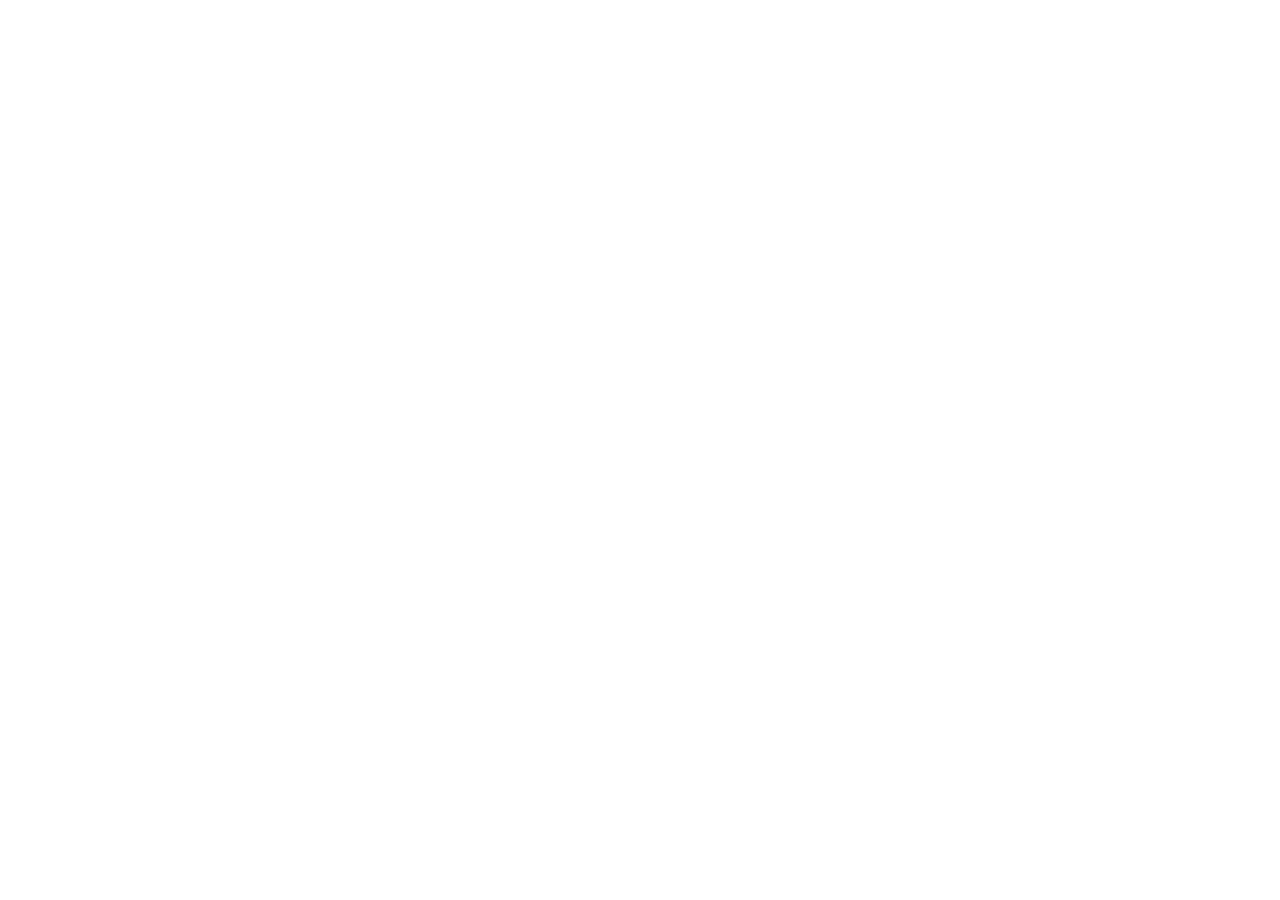
==== index.html @ eb25f710 "Update index.html" ====
﻿<!DOCTYPE html>
<html lang="ko">
<head>
<meta charset="UTF-8">
<meta name="viewport" content="width=device-width, initial-scale=1.0">
<title>?덉떆???먭? 怨꾩궛湲?/title>
<style>
  :root {
    --bg:#ffffff;--bg2:#f7f6f3;--bg3:#f0ede8;
    --text:#1a1a18;--text2:#6b6b68;--text3:#9a9a96;
    --border:rgba(0,0,0,0.1);--border2:rgba(0,0,0,0.18);
    --accent:#1a1a18;--accent-text:#ffffff;
    --info-bg:#e8f0fb;--info-text:#1a4fa0;
    --success-bg:#e8f5ec;--success-text:#1a6e35;
    --radius:10px;--radius-lg:14px;
  }
  @media(prefers-color-scheme:dark){
    :root{
      --bg:#1c1c1a;--bg2:#252523;--bg3:#2e2e2b;
      --text:#f0ede8;--text2:#a0a09c;--text3:#6a6a66;
      --border:rgba(255,255,255,0.1);--border2:rgba(255,255,255,0.18);
      --accent:#f0ede8;--accent-text:#1c1c1a;
      --info-bg:#0f2a50;--info-text:#7aabf0;
      --success-bg:#0a2e18;--success-text:#4acf7a;
    }
  }
  *{box-sizing:border-box;margin:0;padding:0}
  body{font-family:'Apple SD Gothic Neo','Noto Sans KR',-apple-system,BlinkMacSystemFont,sans-serif;background:var(--bg3);color:var(--text);font-size:14px;min-height:100vh}
  .app-header{background:var(--bg);border-bottom:0.5px solid var(--border);padding:16px 24px;display:flex;align-items:center;justify-content:space-between;position:sticky;top:0;z-index:100}
  .app-title{font-size:15px;font-weight:600;letter-spacing:-.02em}
  .app-sub{font-size:12px;color:var(--text2);margin-top:1px}
  .header-btns{display:flex;gap:8px;align-items:center;flex-wrap:wrap;justify-content:flex-end}
  .save-btn,.download-btn{padding:7px 14px;border-radius:8px;font-size:12px;font-weight:500;cursor:pointer;font-family:inherit}
  .save-btn{background:var(--accent);color:var(--accent-text);border:none}
  .download-btn{background:transparent;color:var(--text);border:0.5px solid var(--border2)}
  .save-btn:hover,.download-btn:hover{opacity:.85}
  .container{max-width:1280px;margin:0 auto;padding:20px 16px 60px}
  .tab-bar{display:flex;background:var(--bg);border:0.5px solid var(--border);border-radius:var(--radius-lg);padding:4px;margin-bottom:20px;gap:2px}
  .tab{flex:1;padding:9px 12px;text-align:center;cursor:pointer;font-size:13px;font-weight:500;color:var(--text2);border-radius:8px;transition:all .15s;user-select:none}
  .tab.active{background:var(--accent);color:var(--accent-text)}
  .card{background:var(--bg);border:0.5px solid var(--border);border-radius:var(--radius-lg);padding:18px 20px;margin-bottom:14px}
  .card-header{display:flex;align-items:center;justify-content:space-between;margin-bottom:14px}
  .product-list{display:grid;grid-template-columns:repeat(auto-fill,minmax(260px,1fr));gap:10px;align-items:start}
  .product-list .card{margin-bottom:0}
  .card.editing{grid-column:1 / -1}
  .card.collapsed{padding:12px 14px;cursor:pointer}
  .card.collapsed .card-header{margin-bottom:0}
  .card.collapsed .card-header{align-items:flex-start;gap:10px}
  .product-summary{display:flex;flex-direction:column;gap:4px;min-width:0;flex:1}
  .product-title{font-size:15px;font-weight:600;letter-spacing:-.02em;white-space:nowrap;overflow:hidden;text-overflow:ellipsis}
  .product-meta{font-size:12px;color:var(--text2);white-space:nowrap}
  .product-actions{display:flex;align-items:center;gap:8px;flex-shrink:0}
  .card.collapsed .product-actions{gap:4px}
  .card.collapsed .btn{padding:5px 9px;font-size:12px}
  .product-name-input{font-size:15px;font-weight:600;border:none;outline:none;background:transparent;color:var(--text);width:60%;letter-spacing:-.02em;font-family:inherit}
  .product-name-input::placeholder{color:var(--text3);font-weight:400}
  .slabel{font-size:11px;font-weight:600;color:var(--text3);text-transform:uppercase;letter-spacing:.06em;margin-bottom:8px;margin-top:14px}
  table{width:100%;border-collapse:collapse}
  th{font-size:11px;font-weight:600;color:var(--text3);text-align:left;padding:5px 8px;border-bottom:0.5px solid var(--border);letter-spacing:.03em}
  td{padding:4px 6px;border-bottom:0.5px solid var(--border);vertical-align:middle}
  tr:last-child td{border-bottom:none}
  td input[type="text"],td input[type="number"]{width:100%;background:transparent;border:none;font-size:13px;color:var(--text);outline:none;padding:3px 4px;border-radius:4px;font-family:inherit}
  td input:focus{background:var(--bg2)}
  td input[type="number"]{text-align:right}
  td input[type="checkbox"]{width:15px;height:15px;cursor:pointer;accent-color:var(--accent)}
  .add-row{display:inline-flex;align-items:center;gap:5px;font-size:12px;color:var(--text2);cursor:pointer;padding:6px 4px;border-radius:6px;margin-top:4px}
  .add-row:hover{color:var(--text)}
  .btn{padding:7px 14px;border-radius:8px;font-size:13px;cursor:pointer;border:0.5px solid var(--border2);background:transparent;color:var(--text);font-family:inherit}
  .btn:hover{background:var(--bg2)}
  .btn-primary{background:var(--accent);color:var(--accent-text);border-color:var(--accent)}
  .btn-primary:hover{opacity:.85}
  .btn-danger{color:#c0392b;border-color:rgba(192,57,43,.3);font-size:12px;padding:4px 10px}
  .top-bar{display:flex;justify-content:space-between;align-items:center;margin-bottom:14px}
  .count-badge{font-size:12px;color:var(--text2);background:var(--bg2);border-radius:20px;padding:3px 10px;border:0.5px solid var(--border)}
  .empty{color:var(--text3);font-size:13px;padding:24px;text-align:center}
  .chip{display:inline-flex;align-items:center;padding:6px 14px;border-radius:20px;border:0.5px solid var(--border2);font-size:13px;margin:4px;cursor:pointer;background:transparent;color:var(--text);font-family:inherit;transition:all .12s;user-select:none}
  .chip.selected{background:var(--accent);color:var(--accent-text);border-color:var(--accent)}
  .toast{position:fixed;bottom:30px;left:50%;transform:translateX(-50%);background:var(--accent);color:var(--accent-text);padding:10px 22px;border-radius:20px;font-size:13px;font-weight:500;opacity:0;pointer-events:none;transition:opacity .3s;z-index:999;white-space:nowrap}
  .toast.show{opacity:1}

  /* ?묒? 遺숈뿬?ｊ린 ?뚰듃 */
  .paste-hint{font-size:11px;color:var(--text3);padding:4px 4px 0;display:flex;align-items:center;gap:4px}
  .paste-zone{border:1.5px dashed var(--border);border-radius:var(--radius);padding:10px 12px;margin-top:6px;font-size:12px;color:var(--text3);text-align:center;cursor:pointer;transition:border-color .15s,background .15s}
  .paste-zone:hover,.paste-zone.active{border-color:var(--accent);background:var(--bg2);color:var(--text2)}

  /* 寃곌낵 移대뱶 */
  .rcard{background:var(--bg);border:0.5px solid var(--border);border-radius:var(--radius-lg);margin-bottom:16px;overflow:hidden}
  .result-grid{display:grid;grid-template-columns:1fr;gap:14px;align-items:start}
  .result-grid .rcard{margin-bottom:0}
  .rcard-head{padding:14px 18px 12px;border-bottom:0.5px solid var(--border)}
  .rcard-name{font-size:15px;font-weight:600;letter-spacing:-.02em;margin-bottom:10px}
  .unit-ctrl{display:flex;align-items:center;gap:8px;flex-wrap:wrap}
  .unit-ctrl-label{font-size:12px;color:var(--text2);flex-shrink:0}
  .unit-select{background:var(--bg2);border:0.5px solid var(--border2);border-radius:8px;color:var(--text);font-size:13px;font-family:inherit;padding:6px 10px;cursor:pointer;outline:none;flex-shrink:0;max-width:210px}
  .unit-select:focus{border-color:var(--accent)}
  .unit-input-wrap{display:flex;align-items:center;gap:4px;background:var(--bg2);border:0.5px solid var(--border2);border-radius:8px;padding:4px 10px}
  .unit-input-wrap:focus-within{border-color:var(--accent)}
  .unit-weight-input{width:80px;background:transparent;border:none;font-size:15px;font-weight:600;color:var(--text);font-family:inherit;outline:none;text-align:right;padding:2px 0}
  .unit-weight-unit{font-size:12px;color:var(--text2);flex-shrink:0}
  .ratio-badge{font-size:12px;padding:3px 10px;border-radius:20px;background:var(--info-bg);color:var(--info-text);font-weight:600;flex-shrink:0;min-width:52px;text-align:center}
  .rcard-body{padding:4px 18px 12px}
  .rt{width:100%;border-collapse:collapse;margin-top:8px}
  .rt th{font-size:11px;font-weight:600;color:var(--text3);letter-spacing:.04em;padding:5px 8px 8px;border-bottom:0.5px solid var(--border);text-align:left}
  .rt th.num{text-align:right}
  .rt td{padding:7px 8px;border-bottom:0.5px solid var(--border);font-size:13px;vertical-align:middle}
  .rt tr:last-child td{border-bottom:none}
  .rt td.num{text-align:right}
  .rt td.wt{text-align:right;font-weight:500}
  .rt td.cost{text-align:right;font-weight:600}
  .rt td.cost-na{text-align:right;color:var(--text3)}
  .rt tr.subtotal td{background:var(--bg2);font-weight:600;border-top:0.5px solid var(--border2)}
  .tkind{display:inline-block;font-size:10px;padding:1px 6px;border-radius:5px;margin-left:5px;font-weight:500;vertical-align:middle}
  .k-ing{background:var(--bg2);color:var(--text2)}
  .k-sup{background:var(--success-bg);color:var(--success-text)}
  .k-unit{background:var(--info-bg);color:var(--info-text)}
  .rcard-foot{padding:10px 18px 12px;background:var(--bg2);border-top:0.5px solid var(--border);display:flex;justify-content:flex-end;align-items:center;gap:28px}
  .foot-desc{flex:1;font-size:12px;color:var(--text2)}
  .foot-item{text-align:right}
  .foot-label{font-size:11px;color:var(--text3);margin-bottom:2px}
  .foot-val{font-size:18px;font-weight:700;letter-spacing:-.03em}
  .grand{background:var(--bg);border:1.5px solid var(--border2);border-radius:var(--radius-lg);padding:18px 20px;margin-top:20px}
  .grand-title{font-size:11px;font-weight:600;color:var(--text2);margin-bottom:14px;text-transform:uppercase;letter-spacing:.06em}
  .grand-grid{display:grid;grid-template-columns:1fr 1fr;gap:12px}
  .metric{background:var(--bg2);border-radius:var(--radius);padding:14px 16px;text-align:center}
  .metric-label{font-size:12px;color:var(--text2);margin-bottom:5px}
  .metric-value{font-size:24px;font-weight:600;letter-spacing:-.03em}

  @media(max-width:540px){
    .container{padding:14px 10px 60px}
    .product-list{grid-template-columns:1fr}
    .metric-value{font-size:20px}
    .unit-ctrl{gap:6px}
  }
  @media(min-width:760px){
    .result-grid{grid-template-columns:repeat(2,minmax(0,1fr))}
  }
  @media(min-width:1120px){
    .result-grid{grid-template-columns:repeat(3,minmax(0,1fr))}
    .result-grid .rcard-head{padding:12px 14px 10px}
    .result-grid .rcard-body{padding:4px 12px 10px}
    .result-grid .rcard-foot{padding:10px 14px;gap:12px;flex-wrap:wrap}
    .result-grid .unit-select{max-width:100%;width:100%}
    .result-grid .unit-input-wrap{flex:1;min-width:118px}
    .result-grid .rt td,.result-grid .rt th{padding-left:5px;padding-right:5px}
    .result-grid .foot-desc{flex-basis:100%}
    .result-grid .foot-val{font-size:16px}
  }

  /* 諛쒖＜ / 異쒕젰 ?듯빀 */
  .result-actions{padding:0 18px 10px;display:flex;justify-content:space-between;align-items:center;gap:10px;flex-wrap:wrap}
  .preset-name-input{min-width:220px;flex:1;max-width:360px;background:var(--bg2);border:0.5px solid var(--border2);border-radius:8px;color:var(--text);font-size:13px;font-family:inherit;padding:8px 10px;outline:none}
  .preset-name-input:focus{border-color:var(--accent)}
  .order-layout{display:grid;grid-template-columns:minmax(0,1fr);gap:14px;align-items:start}
  .order-sidebar,.order-main{min-width:0}
  .section-row{display:flex;align-items:center;justify-content:space-between;margin-bottom:12px;gap:10px;flex-wrap:wrap}
  .preset-grid{display:grid;grid-template-columns:1fr;gap:8px;margin-top:8px}
  .preset-card{background:var(--bg2);border:0.5px solid var(--border);border-radius:var(--radius);padding:12px}
  .preset-card-name{font-size:13px;font-weight:600;margin-bottom:6px;display:flex;align-items:center;justify-content:space-between;gap:8px}
  .preset-card-code{display:inline-flex;align-items:center;gap:6px;font-size:12px;font-weight:700}
  .preset-card-meta{font-size:12px;color:var(--text2);line-height:1.7}
  .info-box{background:var(--info-bg);color:var(--info-text);border-radius:var(--radius);padding:10px 14px;font-size:12px;margin-bottom:14px;border:0.5px solid var(--border)}
  .badge{display:inline-block;font-size:11px;padding:2px 8px;border-radius:10px;font-weight:600;background:var(--bg2);color:var(--text2);border:0.5px solid var(--border2)}
  .badge-eggshell{background:#fff3cd;color:#856404;border-color:rgba(133,100,4,.2)}
  .order-product-row{background:var(--bg2);border-radius:var(--radius);padding:12px 14px;margin-bottom:10px;border:0.5px solid var(--border)}
  .order-product-header{display:flex;align-items:center;gap:10px;margin-bottom:10px;flex-wrap:wrap}
  .order-product-name{font-size:14px;font-weight:600}
  .order-table-wrap{overflow-x:auto;background:var(--bg);border:0.5px solid var(--border);border-radius:8px}
  .order-table-wrap table{min-width:560px}
  .order-table-wrap th,.order-table-wrap td{white-space:nowrap}
  .order-cell{display:flex;flex-direction:column;gap:6px;align-items:center}
  .order-cell-grams{font-size:12px;font-weight:600;color:var(--text)}
  .order-cell-sub{font-size:10px;color:var(--text3)}
  .order-cell-input{width:100%;text-align:center;background:var(--bg2);border:0.5px solid var(--border);font-size:12px;font-weight:600;color:var(--text);outline:none;font-family:inherit;padding:4px 6px;border-radius:6px}
  .preview-box{background:white;color:#111;border:1px solid #ccc;border-radius:6px;padding:12px 14px;font-family:'Apple SD Gothic Neo','Noto Sans KR',sans-serif}
  .preview-title{font-size:13px;font-weight:700;margin-bottom:8px;border-bottom:1.5px solid #111;padding-bottom:4px}
  .preview-sub{font-size:10px;color:#555;margin-bottom:10px}
  .pv-table{width:100%;border-collapse:collapse;font-size:10px}
  .pv-table th{background:#f0f0f0;font-weight:700;padding:3px 5px;border:0.5px solid #bbb;text-align:center;font-size:9px;color:#111}
  .pv-table td{padding:3px 5px;border:0.5px solid #bbb;text-align:center;vertical-align:middle}
  .pv-table td.left,.pv-table th.left{text-align:left}
  .pv-table tr:nth-child(even) td{background:#fafafa}
  .preview-section{margin-bottom:16px}
  .print-wrapper{display:none}
  details.order-details{margin-top:12px;color:var(--text2);font-size:12px}
  details.order-details summary{cursor:pointer;color:var(--text);font-weight:600;margin-bottom:10px}
  @media(min-width:1040px){
    .order-layout{grid-template-columns:340px minmax(0,1fr)}
    .order-sidebar{position:sticky;top:84px}
  }
  @media print {
    body{background:white;color:black;font-size:10pt}
    .app-header,.tab-bar,.container{display:none!important}
    .print-wrapper{display:block!important;padding:8mm 10mm}
    .print-section{page-break-after:always}
    .print-section:last-child{page-break-after:avoid}
  }
</style>
</head>
<body>

<header class="app-header">
  <div>
    <div class="app-title">?덉떆???먭? 怨꾩궛湲?/div>
    <div class="app-sub">?곗씠?곕뒗 釉뚮씪?곗????먮룞 ??λ맗?덈떎</div>
  </div>
  <div class="header-btns">
    <button class="download-btn" onclick="downloadData()">燧??ㅼ슫濡쒕뱶</button>
    <button class="save-btn" onclick="saveData()">?뮶 ???/button>
  </div>
</header>

<div class="container">
  <div class="tab-bar" id="tabBar">
    <div class="tab active" data-tab="recipe">?덉떆??/div>
    <div class="tab" data-tab="price">?④?</div>
    <div class="tab" data-tab="result">寃곌낵</div>
    <div class="tab" data-tab="order">諛쒖＜</div>
    <div class="tab" data-tab="preview">異쒕젰</div>
  </div>

  <div id="tab-recipe">
    <div class="top-bar">
      <span class="count-badge">?쒗뭹 <span id="productCount">0</span>媛?/span>
      <button class="btn btn-primary" id="addProductBtn">竊??쒗뭹 異붽?</button>
    </div>
    <div id="productList"></div>
  </div>

  <div id="tab-price" style="display:none">
    <div class="card">
      <div class="slabel" style="margin-top:0">?먮즺 ?④?</div>
      <table>
        <thead><tr><th>?먮즺紐?/th><th style="text-align:right">?⑥쐞 (g)</th><th style="text-align:right">?④? (??</th></tr></thead>
        <tbody id="ingredientPriceTable"></tbody>
      </table>
      <div id="ingredientPriceEmpty" class="empty" style="padding:16px">?덉떆????뿉???먮즺瑜?癒쇱? ?낅젰?댁＜?몄슂.</div>
    </div>
    <div class="card">
      <div class="slabel" style="margin-top:0">?곸뼇???④?</div>
      <table>
        <thead><tr><th>?곸뼇?쒕챸</th><th style="text-align:right">?⑥쐞 (g)</th><th style="text-align:right">?④? (??</th></tr></thead>
        <tbody id="supplementPriceTable"></tbody>
      </table>
      <div id="supplementPriceEmpty" class="empty" style="padding:16px">?덉떆????뿉???곸뼇?쒕? 癒쇱? ?낅젰?댁＜?몄슂.</div>
    </div>
  </div>

    <div id="tab-result" style="display:none">
    <div class="card">
      <div class="slabel" style="margin-top:0">?쒗뭹 ?좏깮 <span style="font-size:11px;color:var(--text3);text-transform:none;font-weight:400;letter-spacing:0">(蹂듭닔 ?좏깮 媛??</span></div>
      <div id="productChips"></div>
    </div>
    <div id="resultArea"></div>
  </div>

  <div id="tab-order" style="display:none">
    <div class="order-layout">
      <div class="card order-sidebar">
        <div class="section-row">
          <div class="slabel" style="margin:0">諛쒖＜ ?꾨━??/div>
          <div style="display:flex;gap:6px;flex-wrap:wrap">
            <button class="btn" onclick="clearAllPresets()">?꾩껜 珥덇린??/button>
            <button class="btn btn-primary" onclick="saveOrderData()">???/button>
          </div>
        </div>
        <div class="info-box">寃곌낵 ??뿉???쒗뭹 以묐웾怨??꾨━?뗫챸??吏?뺥븳 ??<b>諛쒖＜ ?꾨━?????/b>???꾨Ⅴ硫??ш린濡?諛붾줈 ?ㅼ뼱?듬땲??</div>
        <div id="presetGrid" class="preset-grid" style="margin-top:12px"></div>
        <details class="order-details">
          <summary>?곸뼇??移섑솚紐?/ ?꾨━??肄붾뱶</summary>
          <table>
            <thead><tr><th>?먮옒 ?대쫫</th><th>移섑솚紐?/th><th>鍮꾧퀬</th></tr></thead>
            <tbody id="supMapTable"></tbody>
          </table>
          <div style="margin-top:10px" id="productCodeDesc"></div>
        </details>
      </div>

      <div class="card order-main">
        <div class="section-row">
          <div class="slabel" style="margin:0">遺議깊븳 ?곸뼇???낅젰</div>
          <button class="btn btn-primary" onclick="generatePreview()">異쒕젰 誘몃━蹂닿린 ?앹꽦</button>
        </div>
        <div id="orderArea"></div>
      </div>
    </div>
  </div>  <div id="tab-preview" style="display:none">
    <div class="card" style="margin-bottom:14px">
      <div style="display:flex;align-items:center;justify-content:space-between;gap:10px;flex-wrap:wrap">
        <div>
          <div style="font-size:14px;font-weight:600">異쒕젰 誘몃━蹂닿린</div>
          <div style="font-size:12px;color:var(--text2);margin-top:2px">諛쒖＜ ??뿉??誘몃━蹂닿린瑜??앹꽦?????몄뇙?섏꽭??</div>
        </div>
        <button class="btn btn-primary" onclick="window.print()">?몄뇙</button>
      </div>
    </div>
    <div id="previewArea"></div>
  </div>
</div>

<div class="print-wrapper" id="printWrapper"></div>

<div class="toast" id="toast"></div>

<script>
let state = { products: [], prices: {}, selectedProducts: [], resultOptions: {} };
let editingProductId = null;
let orderPresets = {};
let orderData = {};

const SUP_MAP = {
  '硫몄튂媛猷?: '媛',
  '泥?: '泥?,
  '?꾩뿰': '??,
  '援щ━': '援?,
  '留앷컙': '留?,
  '鍮꾪?誘퍬': '鍮껩',
  '鍮꾪?誘퍭': '鍮껪',
  '李⑥쟾?먰뵾': '李?,
  '?뚭툑': '??
};
const EGGSHELL_NAME = '?쒓컖遺?;
const PRODUCT_CODE_PREFIX = { '移섑궓': 'A' };

function uid() { return Math.random().toString(36).slice(2, 9); }
function esc(s) { return String(s).replace(/&/g,'&amp;').replace(/"/g,'&quot;').replace(/</g,'&lt;').replace(/>/g,'&gt;'); }
function priceKey(s) { return String(s || '').trim(); }
function fmt(n) { const v = Math.round(n * 100) / 100; return v % 1 === 0 ? v.toLocaleString() : v.toLocaleString(undefined, {minimumFractionDigits:0, maximumFractionDigits:2}); }
function showToast(msg) { const t = document.getElementById('toast'); t.textContent = msg; t.classList.add('show'); setTimeout(() => t.classList.remove('show'), 2500); }

/* ?? ???遺덈윭?ㅺ린 ?? */
function saveData() { collectAllInputs(); saveRecipeData(); saveOrderData(true); showToast('????꾨즺!'); }
function saveRecipeData() { localStorage.setItem('rcd6', JSON.stringify(state)); }
function downloadData() {
  collectAllInputs();
  localStorage.setItem('rcd6', JSON.stringify(state));
  const today = new Date().toISOString().slice(0, 10);
  const payload = {
    app: 'recipe-cost-calculator',
    exportedAt: new Date().toISOString(),
    products: state.products,
    prices: state.prices,
    selectedProducts: state.selectedProducts,
    resultOptions: state.resultOptions
  };
  const blob = new Blob([JSON.stringify(payload, null, 2)], { type: 'application/json;charset=utf-8' });
  const url = URL.createObjectURL(blob);
  const a = document.createElement('a');
  a.href = url;
  a.download = `recipe-cost-${today}.json`;
  document.body.appendChild(a);
  a.click();
  a.remove();
  URL.revokeObjectURL(url);
  showToast('?ㅼ슫濡쒕뱶 ?꾨즺!');
}
function loadData() {
  try {
    const d = JSON.parse(localStorage.getItem('rcd6') || '{}');
    state.products = d.products || [];
    state.prices = d.prices || {};
    state.selectedProducts = d.selectedProducts || [];
    state.resultOptions = d.resultOptions || {};
  } catch(e) {}
}

/* ?? ?낅젰媛??섏쭛 ?? */
function collectAllInputs() {
  state.products.forEach(p => {
    const el = document.getElementById('pname-' + p.id);
    if (el) p.name = el.value;
    p.ingredients.forEach(r => {
      const nm = document.getElementById('ing-name-' + r.id);
      const wt = document.getElementById('ing-wt-' + r.id);
      const ck = document.getElementById('ing-ck-' + r.id);
      const un = document.getElementById('ing-un-' + r.id);
      const uname = document.getElementById('ing-uname-' + r.id);
      if (nm) r.name = nm.value;
      if (un) r.unit = un.value;
      if (wt) {
        const raw = parseFloat(wt.value) || 0;
        r.weight = (r.unit === 'kg') ? raw * 1000 : raw;
        r.displayWeight = raw;
      }
      if (ck) r.isUnit = ck.checked;
      if (uname) r.unitName = uname.value.trim();
      else if (!r.isUnit) r.unitName = '';
    });
    p.supplements.forEach(r => {
      const nm = document.getElementById('sup-name-' + r.id);
      const alias = document.getElementById('sup-alias-' + r.id);
      const wt = document.getElementById('sup-wt-' + r.id);
      const un = document.getElementById('sup-un-' + r.id);
      if (nm) r.name = nm.value;
      if (alias) r.alias = alias.value.trim();
      if (un) r.unit = un.value;
      if (wt) {
        const raw = parseFloat(wt.value) || 0;
        r.weight = (r.unit === 'kg') ? raw * 1000 : raw;
        r.displayWeight = raw;
      }
    });
  });
  collectPrices();
  collectResultInputs();
}

function getResultOption(pid) {
  if (!state.resultOptions) state.resultOptions = {};
  if (!state.resultOptions[pid]) state.resultOptions[pid] = { unitId: '', weight: '', supplementOnly: false, presetLabel: '' };
  return state.resultOptions[pid];
}

function collectResultInputs() {
  if (!state.resultOptions) state.resultOptions = {};
  state.selectedProducts.forEach(pid => {
    const opt = getResultOption(pid);
    const sel = document.getElementById('usel-' + pid);
    const wt = document.getElementById('uwt-' + pid);
    const supOnly = document.getElementById('suponly-' + pid);
    const presetLabel = document.getElementById('preset-label-' + pid);
    if (sel) opt.unitId = sel.value;
    if (wt) opt.weight = wt.value;
    if (supOnly) opt.supplementOnly = supOnly.checked;
    if (presetLabel) opt.presetLabel = presetLabel.value.trim();
  });
}
function collectPrices() {
  document.querySelectorAll('#ingredientPriceTable tr[data-name], #supplementPriceTable tr[data-name]').forEach(tr => {
    const nm = priceKey(tr.dataset.name);
    if (!nm) return;
    const unitValue = tr.querySelector('.unit-inp')?.value.trim() || '';
    const priceValue = tr.querySelector('.price-inp')?.value.trim() || '';
    const hasPrice = priceValue !== '';
    if (!state.prices[nm]) state.prices[nm] = {};
    state.prices[nm].unit  = parseFloat(unitValue) || (hasPrice ? 1000 : 0);
    state.prices[nm].price = hasPrice ? (parseFloat(priceValue) || 0) : 0;
    state.prices[nm].hasPrice = hasPrice;
  });
}

/* ?? ?묒? 遺숈뿬?ｊ린 ?뚯떛 ??
   ?뺤떇: ?먮즺紐?t臾닿쾶\t?앹궛?⑥쐞 (3而щ읆)
   ?앹궛?⑥쐞 而щ읆: 1, y, o, ?? v, ???깆씠硫?泥댄겕
*/
function parseExcelPaste(text) {
  const rows = text.trim().split(/\r?\n/).map(row => row.split('\t'));
  const result = [];
  rows.forEach(cols => {
    const name    = (cols[0] || '').trim();
    const weight  = parseFloat((cols[1] || '').trim().replace(/,/g, ''));
    const unitRaw = (cols[2] || '').trim().toLowerCase();
    const isUnit  = ['1','y','yes','true','o','??,'v','??,'泥댄겕'].includes(unitRaw);
    if (name && !isNaN(weight) && weight > 0) {
      result.push({ name, weight, isUnit });
    }
  });
  return result;
}

function applyPaste(pid, type, text) {
  const parsed = parseExcelPaste(text);
  if (!parsed.length) { showToast('遺숈뿬?ｌ쓣 ?곗씠???놁쓬. ?뺤떇: ?먮즺紐끸넿臾닿쾶?뱀깮?곕떒??1 ?먮뒗 鍮덉뭏)'); return; }
  collectAllInputs();
  const p = state.products.find(p => p.id === pid);
  if (!p) return;
  const arr = type === 'ing' ? p.ingredients : p.supplements;
  const filtered = arr.filter(r => r.name.trim() || r.weight > 0);
  parsed.forEach(item => {
    filtered.push({ id: uid(), name: item.name, alias: '', weight: item.weight, unit: 'g', isUnit: type === 'ing' ? item.isUnit : false });
  });
  if (type === 'ing') p.ingredients = filtered;
  else p.supplements = filtered;
  renderProducts();
  syncPriceTab();
  showToast(`${parsed.length}媛???遺숈뿬?ｊ린 ?꾨즺`);
}

/* ?? ?덉떆?????? */
function addProduct() {
  collectAllInputs();
  const newP = { id: uid(), name: '', ingredients: [], supplements: [] };
  state.products.push(newP);
  editingProductId = newP.id;
  renderProducts();
  syncPriceTab();
  // ?덈줈 異붽????쒗뭹紐?input???ъ빱??  setTimeout(() => {
    const el = document.getElementById('pname-' + newP.id);
    if (el) el.focus();
  }, 50);
}

function removeProduct(id) {
  collectAllInputs();
  state.products = state.products.filter(p => p.id !== id);
  if (editingProductId === id) editingProductId = null;
  renderProducts();
  syncPriceTab();
}
function editProduct(id) {
  collectAllInputs();
  editingProductId = editingProductId === id ? null : id;
  renderProducts();
}
function addIngredient(pid, type) {
  collectAllInputs();
  const p = state.products.find(p => p.id === pid);
  if (!p) return;
  const newR = { id: uid(), name: '', alias: '', weight: 0, unit: 'g', isUnit: false, unitName: '' };
  (type === 'ing' ? p.ingredients : p.supplements).push(newR);
  renderProducts();
  syncPriceTab();
  setTimeout(() => {
    const el = document.getElementById((type === 'ing' ? 'ing' : 'sup') + '-name-' + newR.id);
    if (el) el.focus();
  }, 50);
}
function removeRow(pid, type, rid) {
  collectAllInputs();
  const p = state.products.find(p => p.id === pid);
  if (!p) return;
  const arr = type === 'ing' ? p.ingredients : p.supplements;
  const idx = arr.findIndex(r => r.id === rid);
  if (idx > -1) arr.splice(idx, 1);
  renderProducts();
  syncPriceTab();
}

function renderProducts() {
  document.getElementById('productCount').textContent = state.products.length;
  const el = document.getElementById('productList');
  if (!state.products.length) {
    el.className = '';
    el.innerHTML = '<div class="empty">?쒗뭹??異붽??댁＜?몄슂.</div>';
    return;
  }
  el.className = 'product-list';
  el.innerHTML = state.products.map(p => {
    const isEditing = editingProductId === p.id;
    const title = p.name.trim() || '?대쫫 ?녿뒗 ?쒗뭹';
    const meta = `원료 ${p.ingredients.length}개 · 영양제 ${p.supplements.length}개`;
    return `
    <div class="card ${isEditing ? 'editing' : 'collapsed'}" data-card="${p.id}">
      <div class="card-header">
        ${isEditing
          ? `<input id="pname-${p.id}" class="product-name-input" value="${esc(p.name)}" placeholder="?쒗뭹紐??낅젰">`
          : `<div class="product-summary"><div class="product-title">${esc(title)}</div><div class="product-meta">${esc(meta)}</div></div>`}
        <div class="product-actions">
          <button class="btn" data-edit="${p.id}">${isEditing ? '?リ린' : '?섏젙'}</button>
          <button class="btn btn-danger" data-remove="${p.id}">??젣</button>
        </div>
      </div>

      ${isEditing ? `
      <div class="slabel" style="margin-top:0">?먮즺</div>
      <table>
        <thead><tr>
          <th>?먮즺紐?/th>
          <th style="width:160px">치환명</th>
          <th style="text-align:right;width:138px">?덉떆??臾닿쾶</th>
          <th style="text-align:center;width:64px">?앹궛?⑥쐞</th>
          <th style="width:100px;font-size:11px;color:var(--text3)">?⑥쐞紐?<span style="font-weight:400">(?앹궛?⑥쐞??</span></th>
          <th style="width:28px"></th>
        </tr></thead>
        <tbody id="ing-tbody-${p.id}">
        ${p.ingredients.map(r => {
          const dispW = r.unit === 'kg' ? (r.weight / 1000) : r.weight;
          return `<tr>
          <td><input type="text" id="ing-name-${r.id}" value="${esc(r.name)}" placeholder="?먮즺紐?></td>
          <td style="display:flex;align-items:center;gap:3px;justify-content:flex-end">
            <input type="number" id="ing-wt-${r.id}" value="${dispW || ''}" placeholder="0" min="0" step="any" style="width:80px;text-align:right">
            <select id="ing-un-${r.id}" class="unit-sel" style="width:48px;font-size:12px;padding:2px 2px;background:var(--bg2);border:0.5px solid var(--border);border-radius:5px;color:var(--text);cursor:pointer">
              <option value="g" ${(!r.unit || r.unit==='g') ? 'selected' : ''}>g</option>
              <option value="kg" ${r.unit==='kg' ? 'selected' : ''}>kg</option>
            </select>
          </td>
          <td style="text-align:center"><input type="checkbox" id="ing-ck-${r.id}" ${r.isUnit ? 'checked' : ''}></td>
          <td style="min-width:70px">
            ${r.isUnit ? `<input type="text" id="ing-uname-${r.id}" value="${esc(r.unitName||'')}" placeholder="?⑥쐞紐?留덈━,媛?.)" style="width:90px;font-size:12px;color:var(--text2);background:var(--bg2);border:0.5px solid var(--border);border-radius:5px;padding:2px 5px">` : ''}
          </td>
          <td><span class="del-row" data-pid="${p.id}" data-type="ing" data-rid="${r.id}" style="cursor:pointer;color:var(--text3);font-size:16px">횞</span></td>
        </tr>`;}).join('')}
        </tbody>
      </table>
      <div style="display:flex;align-items:center;gap:8px;flex-wrap:wrap">
        <span class="add-row" data-addrow="${p.id}" data-rtype="ing">竊??먮즺 異붽?</span>
        <span class="paste-hint">?뱥 ?먮즺 移몄뿉 而ㅼ꽌 ?먭퀬 Ctrl+V ???먮즺紐끸넿臾닿쾶?뱀깮?곕떒??1) ?뺤떇</span>
      </div>

      <div class="slabel">?곸뼇??/div>
      <table>
        <thead><tr>
          <th>?곸뼇?쒕챸</th>
          <th style="width:160px">치환명</th>
          <th style="text-align:right;width:138px">?덉떆??臾닿쾶</th>
          <th style="width:28px"></th>
        </tr></thead>
        <tbody id="sup-tbody-${p.id}">
        ${p.supplements.map(r => {
          const dispW = r.unit === 'kg' ? (r.weight / 1000) : r.weight;
          return `<tr>
          <td><input type="text" id="sup-name-${r.id}" value="${esc(r.name)}" placeholder="?곸뼇?쒕챸"></td>
          <td><input type="text" id="sup-alias-${r.id}" value="${esc(r.alias || '')}" placeholder="출력명"></td>
          <td style="display:flex;align-items:center;gap:3px;justify-content:flex-end">
            <input type="number" id="sup-wt-${r.id}" value="${dispW || ''}" placeholder="0" min="0" step="any" style="width:80px;text-align:right">
            <select id="sup-un-${r.id}" class="unit-sel" style="width:48px;font-size:12px;padding:2px 2px;background:var(--bg2);border:0.5px solid var(--border);border-radius:5px;color:var(--text);cursor:pointer">
              <option value="g" ${(!r.unit || r.unit==='g') ? 'selected' : ''}>g</option>
              <option value="kg" ${r.unit==='kg' ? 'selected' : ''}>kg</option>
            </select>
          </td>
          <td><span class="del-row" data-pid="${p.id}" data-type="sup" data-rid="${r.id}" style="cursor:pointer;color:var(--text3);font-size:16px">횞</span></td>
        </tr>`;}).join('')}
        </tbody>
      </table>
      <div style="display:flex;align-items:center;gap:8px;flex-wrap:wrap">
        <span class="add-row" data-addrow="${p.id}" data-rtype="sup">竊??곸뼇??異붽?</span>
        <span class="paste-hint">?뱥 ?곸뼇??移몄뿉 而ㅼ꽌 ?먭퀬 Ctrl+V ???곸뼇?쒕챸?밸Т寃??뺤떇</span>
      </div>
      ` : ''}
    </div>`;
  }).join('');
}

/* ?? ?대깽???꾩엫 (?덉떆???? ?? */
document.getElementById('addProductBtn').addEventListener('click', addProduct);

document.getElementById('productList').addEventListener('click', e => {
  // ?섏젙/?リ린 踰꾪듉
  const editBtn = e.target.closest('[data-edit]');
  if (editBtn) { editProduct(editBtn.dataset.edit); return; }
  // ??젣 踰꾪듉
  const removeBtn = e.target.closest('[data-remove]');
  if (removeBtn) { removeProduct(removeBtn.dataset.remove); return; }
  // ????젣
  const delRow = e.target.closest('.del-row');
  if (delRow) { removeRow(delRow.dataset.pid, delRow.dataset.type, delRow.dataset.rid); return; }
  // ??異붽?
  const addRow = e.target.closest('[data-addrow]');
  if (addRow) { addIngredient(addRow.dataset.addrow, addRow.dataset.rtype); return; }
  const collapsedCard = e.target.closest('.card.collapsed[data-card]');
  if (collapsedCard) { editProduct(collapsedCard.dataset.card); return; }
});

/* ?? 遺숈뿬?ｊ린 ?대깽????
   ?먮즺/?곸뼇???곸뿭(input, checkbox ?? ?대뵒???ъ빱????Ctrl+V ?섎㈃ 媛먯?
   ?⑥씪 ?됱씠硫??쇰컲 遺숈뿬?ｊ린 ?덉슜, ?ㅼ쨷 ?됱씠硫?媛濡쒖콈???쇨큵 泥섎━
*/
document.addEventListener('paste', e => {
  const focused = document.activeElement;
  if (!focused) return;
  // ?ъ빱?ㅻ맂 ?붿냼媛 ing-tbody ?먮뒗 sup-tbody ?덉뿉 ?덈뒗吏 ?뺤씤
  const tbody = focused.closest('tbody[id]');
  if (!tbody) return;
  const match = tbody.id.match(/^(ing|sup)-tbody-(.+)$/);
  if (!match) return;
  const text = e.clipboardData.getData('text');
  if (!text.includes('\n') && !text.includes('\t')) return; // ?⑥닚 ??移??띿뒪?몃뒗 ?⑥뒪
  e.preventDefault();
  applyPaste(match[2], match[1], text);
});

/* ?? ?④? ???? */
function syncPriceTab() {
  const ing = new Set(), sup = new Set();
  state.products.forEach(p => {
    p.ingredients.forEach(r => { const nm = priceKey(r.name); if (nm) ing.add(nm); });
    p.supplements.forEach(r => { const nm = priceKey(r.name); if (nm) sup.add(nm); });
  });
  const renderRows = (names, tbodyId, emptyId) => {
    const tbody = document.getElementById(tbodyId);
    const empty = document.getElementById(emptyId);
    if (!names.size) { tbody.innerHTML = ''; empty.style.display = 'block'; return; }
    empty.style.display = 'none';
    tbody.innerHTML = Array.from(names).map(nm => {
      const ex = state.prices[nm] || {};
      return `<tr data-name="${esc(nm)}">
        <td style="font-weight:500">${esc(nm)}</td>
        <td><input class="unit-inp" type="number" value="${ex.unit > 0 ? ex.unit : ''}" placeholder="1000" min="0" style="text-align:right"></td>
        <td><input class="price-inp" type="number" value="${ex.hasPrice || ex.price > 0 ? ex.price : ''}" placeholder="0" min="0" style="text-align:right"></td>
      </tr>`;
    }).join('');
  };
  renderRows(ing, 'ingredientPriceTable', 'ingredientPriceEmpty');
  renderRows(sup, 'supplementPriceTable', 'supplementPriceEmpty');
}

/* ?? ???꾪솚 ?? */
function switchTab(tab) {
  collectAllInputs();
  ['recipe', 'price', 'result', 'order', 'preview'].forEach(t => {
    document.getElementById('tab-' + t).style.display = t === tab ? 'block' : 'none';
  });
  document.querySelectorAll('.tab').forEach(el => el.classList.toggle('active', el.dataset.tab === tab));
  if (tab === 'price') syncPriceTab();
  if (tab === 'result') renderResultTab();
  if (tab === 'order') { renderPresetGrid(); renderOrderTab(); renderSupMapTable(); }
}
document.getElementById('tabBar').addEventListener('click', e => {
  const t = e.target.dataset.tab;
  if (t) switchTab(t);
});

/* ?? 寃곌낵 ???? */
function renderResultTab() {
  const named = state.products.filter(p => p.name.trim());
  document.getElementById('productChips').innerHTML = named.length
    ? named.map(p => `<button class="chip ${state.selectedProducts.includes(p.id) ? 'selected' : ''}" data-pid="${p.id}">${esc(p.name)}</button>`).join('')
    : '<span class="empty" style="padding:8px 0;display:block">?깅줉???쒗뭹???놁뒿?덈떎.</span>';
  buildResultCards();
}

// ?대깽???꾩엫?쇰줈 chip ?대┃ 泥섎━
document.addEventListener('click', e => {
  const chip = e.target.closest('#productChips .chip');
  if (chip) { toggleProduct(chip.dataset.pid); }
});

function toggleProduct(pid) {
  collectResultInputs();
  const idx = state.selectedProducts.indexOf(pid);
  if (idx > -1) state.selectedProducts.splice(idx, 1);
  else state.selectedProducts.push(pid);
  renderResultTab();
}

function buildResultCards() {
  const area = document.getElementById('resultArea');
  if (!state.selectedProducts.length) { area.innerHTML = ''; return; }
  const cards = state.selectedProducts.map(pid => {
    const p = state.products.find(x => x.id === pid);
    if (!p) return '';
    const unitIngs = p.ingredients.filter(r => r.isUnit && r.name.trim() && r.weight > 0);
    const hasUnit = unitIngs.length > 0;
    const opt = getResultOption(pid);
    if (hasUnit && !unitIngs.some(r => r.id === opt.unitId)) opt.unitId = unitIngs[0].id;
    const unitOpts = hasUnit
      ? unitIngs.map(r => {
        const dispBase = r.unit === 'kg' ? fmt(r.weight/1000)+(r.unitName||'kg') : fmt(r.weight)+(r.unitName||'g');
        return `<option value="${r.id}" data-base="${r.weight}" data-unitname="${esc(r.unitName||'')}" ${r.id === opt.unitId ? 'selected' : ''}>${esc(r.name)} (湲곗? ${dispBase})</option>`;
      }).join('') : '';
    const selectedUnit = unitIngs.find(r => r.id === opt.unitId) || unitIngs[0];
    const unitCtrl = hasUnit ? `
      <div class="unit-ctrl">
        <span class="unit-ctrl-label">?앹궛 ?⑥쐞 ?먮즺</span>
        <select class="unit-select" id="usel-${pid}" onchange="onUnitChange('${pid}')">${unitOpts}</select>
        <div class="unit-input-wrap">
          <input class="unit-weight-input" type="number" id="uwt-${pid}" value="${esc(opt.weight || '')}" placeholder="0" min="0" step="0.1" oninput="updateCard('${pid}')">
          <span class="unit-weight-unit" id="uwunit-${pid}">${esc(selectedUnit?.unitName || selectedUnit?.unit || "g")}</span>
        </div>
        <span class="ratio-badge" id="uratio-${pid}">횞 ??/span>
      </div>`
      : `<span style="font-size:12px;color:var(--text3)">?앹궛?⑥쐞 ?먮즺 誘몄꽕?????덉떆??1諛곗튂 湲곗?</span>`;
    return `<div class="rcard" id="rcard-${pid}">
      <div class="rcard-head">
        <div class="rcard-name">${esc(p.name)}</div>
        ${unitCtrl}
      </div>
      <div class="result-actions">
        <input class="preset-name-input" type="text" id="preset-label-${pid}" value="${esc(opt.presetLabel || '')}" placeholder="프리셋명 입력">
        <button class="btn btn-primary" onclick="saveResultPreset('${pid}')">발주 프리셋 저장</button>
      </div>
      <div style="padding:6px 18px 0;display:flex;align-items:center;gap:6px">
        <input type="checkbox" id="suponly-${pid}" style="width:14px;height:14px;cursor:pointer;accent-color:var(--accent)" onchange="updateCard('${pid}')" ${opt.supplementOnly ? 'checked' : ''}>
        <label for="suponly-${pid}" style="font-size:12px;color:var(--text2);cursor:pointer;user-select:none">?곸뼇?쒕쭔 蹂닿린</label>
      </div>
      <div class="rcard-body" id="rbody-${pid}"></div>
      <div class="rcard-foot" id="rfoot-${pid}"></div>
    </div>`;
  }).join('');
  area.innerHTML = `<div class="result-grid">${cards}</div><div class="grand" id="grand"></div>`;
  state.selectedProducts.forEach(pid => updateCard(pid));
}

function onUnitChange(pid) {
  const sel = document.getElementById('usel-' + pid);
  const wt  = document.getElementById('uwt-' + pid);
  const ut  = document.getElementById('uwunit-' + pid);
  const opt = getResultOption(pid);
  if (sel && wt) {
    opt.unitId = sel.value;
    const base    = parseFloat(sel.selectedOptions[0]?.dataset.base) || 0;
    // ?좏깮???먮즺??unit 李얘린
    const p = state.products.find(x=>x.id===pid);
    const selIng = p?.ingredients.find(r=>r.id===sel.value);
    const unit = selIng?.unit || 'g';
    const dispBase = unit==='kg' ? fmt(base/1000) : fmt(base);
    wt.placeholder = dispBase || '0';
    // select ?듭뀡 ?띿뒪?몃룄 uname 諛섏쁺 (?대? ?뚮뜑 ??諛섏쁺??
    if (ut) ut.textContent = selIng?.unitName || unit;
  }
  updateCard(pid);
}

function getRatio(pid) {
  const p = state.products.find(x => x.id === pid);
  if (!p) return { ratio:1, baseW:0, inputW:0, unitName:'', hasInput:false, unitDisp:'g', uname:'' };
  const unitIngs = p.ingredients.filter(r => r.isUnit && r.name.trim() && r.weight > 0);
  if (!unitIngs.length) return { ratio:1, baseW:0, inputW:0, unitName:'', hasInput:false, unitDisp:'g', uname:'' };
  const sel   = document.getElementById('usel-' + pid);
  const wtEl  = document.getElementById('uwt-' + pid);
  const selId = sel?.value;
  const inputRaw = parseFloat(wtEl?.value) || 0; // ?붾㈃ ?낅젰媛?(?쒖떆 ?⑥쐞)
  const selIng = p.ingredients.find(r => r.id === selId);
  if (!selIng || selIng.weight <= 0) return { ratio:1, baseW:0, inputW:0, unitName:'', hasInput:false, unitDisp:'g', uname:'' };
  const unit = selIng.unit || 'g';
  const inputWg = unit === 'kg' ? inputRaw * 1000 : inputRaw; // g?쇰줈 蹂?섑빐??ratio 怨꾩궛
  if (inputRaw <= 0) return { ratio:1, baseW:selIng.weight, inputW:0, inputRaw:0, unitName:selIng.name, hasInput:false, unitDisp:unit, uname:selIng.unitName||'' };
  const uname = selIng.unitName || '';
  // ?⑥쐞紐??덉쑝硫? ?낅젰媛?= 紐?留덈━(諛곗튂 ?? ??ratio = inputRaw
  // ?⑥쐞紐??놁쑝硫? ?낅젰媛?= 以묐웾 ??ratio = inputWg / baseWeight
  const ratio = uname ? inputRaw : inputWg / selIng.weight;
  return { ratio, baseW: selIng.weight, inputW: uname ? inputRaw * selIng.weight : inputWg, inputRaw, unitName: selIng.name, hasInput: true, unitDisp: unit, uname };
}

function updateCard(pid) {
  const p = state.products.find(x => x.id === pid);
  if (!p) return;
  const opt = getResultOption(pid);
  const sel = document.getElementById('usel-' + pid);
  const wt = document.getElementById('uwt-' + pid);
  const supOnlyEl = document.getElementById('suponly-' + pid);
  if (sel) opt.unitId = sel.value;
  if (wt) opt.weight = wt.value;
  if (supOnlyEl) opt.supplementOnly = supOnlyEl.checked;
  const { ratio, baseW, inputW, inputRaw, unitName, hasInput, unitDisp, uname } = getRatio(pid);
  const rb = document.getElementById('uratio-' + pid);
  if (rb) rb.textContent = hasInput ? `x ${fmt(ratio)}` : 'x -';

  const supOnly = document.getElementById('suponly-' + pid)?.checked || false;
  const allRows = [
    ...(supOnly ? [] : p.ingredients.map(r => ({...r, kind:'ing'}))),
    ...p.supplements.map(r => ({...r, kind:'sup'}))
  ].filter(r => r.name.trim() && r.weight > 0);

  let totalW = 0, totalC = 0;
  const rows = allRows.map(r => {
    const scaledW = r.weight * ratio;
    const pd = state.prices[priceKey(r.name)] || {};
    const hasPrice = pd.unit > 0 && (pd.hasPrice || pd.price > 0);
    const cost = hasPrice ? (scaledW / pd.unit) * pd.price : 0;
    totalW += scaledW; totalC += cost;
    const kindBadge = r.kind === 'ing'
      ? `<span class="tkind ${r.isUnit ? 'k-unit' : 'k-ing'}">${r.isUnit ? '?앹궛?⑥쐞' : '?먮즺'}</span>`
      : `<span class="tkind k-sup">?곸뼇??/span>`;
    const costCell = hasPrice
      ? `<td class="cost">${Math.round(cost).toLocaleString()}??/td>`
      : `<td class="cost-na">誘몄엯??/td>`;
    // ?쒖떆 ?⑥쐞: ?덉떆???낅젰 ?⑥쐞 洹몃?濡?    const dispW = r.unit === 'kg' ? fmt(scaledW/1000)+'kg' : fmt(scaledW)+'g';
    return `<tr>
      <td>${esc(r.name)}${kindBadge}</td>
      <td class="wt">${dispW}</td>
      ${costCell}
    </tr>`;
  }).join('');

  document.getElementById('rbody-' + pid).innerHTML = `
    <table class="rt">
      <thead><tr><th>?먮즺 / ?곸뼇??/th><th class="num">以묐웾</th><th class="num">?먭?</th></tr></thead>
      <tbody>
        ${rows || '<tr><td colspan="3" style="color:var(--text3);font-size:12px;padding:12px 6px">?낅젰???먮즺媛 ?놁뒿?덈떎.</td></tr>'}
        <tr class="subtotal">
          <td>?⑷퀎</td>
          <td class="num">${fmt(totalW)}g</td>
          <td class="num">${Math.round(totalC).toLocaleString()}??/td>
        </tr>
      </tbody>
    </table>`;

  const dispUnit = uname || (unitDisp==='kg' ? 'kg' : 'g');
  const baseDisp = uname ? fmt(baseW/(unitDisp==='kg'?1000:1))+(unitDisp==='kg'?'kg':'g')+'/'+uname : (unitDisp==='kg' ? fmt(baseW/1000)+'kg' : fmt(baseW)+'g');
  const inDisp   = fmt(inputRaw) + dispUnit;
  const footDesc = hasInput
    ? `${esc(unitName)} ${inDisp} ?낅젰 (湲곗? ${baseDisp} ??횞 ${fmt(ratio)})`
    : unitName ? `${esc(unitName)} 以묐웾 ?낅젰 ?????덉떆??湲곗?` : '?덉떆??1諛곗튂 湲곗?';

  document.getElementById('rfoot-' + pid).innerHTML = `
    <div class="foot-desc">${footDesc}</div>
    <div class="foot-item"><div class="foot-label">珥?以묐웾</div><div class="foot-val">${fmt(totalW)}g</div></div>
    <div class="foot-item"><div class="foot-label">珥??먭?</div><div class="foot-val">${Math.round(totalC).toLocaleString()}??/div></div>`;

  updateGrand();
}

function updateGrand() {
  let gW = 0, gC = 0;
  state.selectedProducts.forEach(pid => {
    const p = state.products.find(x => x.id === pid);
    if (!p) return;
    const { ratio } = getRatio(pid);
    [...p.ingredients, ...p.supplements].forEach(r => {
      if (!r.name.trim() || r.weight <= 0) return;
      const sw = r.weight * ratio; gW += sw;
      const pd = state.prices[priceKey(r.name)] || {};
      if (pd.unit > 0 && (pd.hasPrice || pd.price > 0)) gC += (sw / pd.unit) * pd.price;
    });
  });
  const el = document.getElementById('grand');
  if (!el) return;
  el.innerHTML = `
    <div class="grand-title">?꾩껜 ?⑷퀎 (?좏깮 ?쒗뭹)</div>
    <div class="grand-grid">
      <div class="metric"><div class="metric-label">珥?以묐웾</div><div class="metric-value">${fmt(gW)}g</div></div>
      <div class="metric"><div class="metric-label">珥??먭?</div><div class="metric-value">${Math.round(gC).toLocaleString()}??/div></div>
    </div>`;
}


/* ?? 諛쒖＜ ?듯빀 ?? */
function jsString(s) { return JSON.stringify(String(s || '')).replace(/</g, '\u003c'); }
function orderWeightKey(w) { return String(Math.round((Number(w) || 0) * 100) / 100); }
function fmtPresetWeight(w) {
  const n = Number(w) || 0;
  return n >= 1000 && n % 1000 === 0 ? fmt(n / 1000) + 'kg' : fmt(n) + 'g';
}
function fmtPresetWeightName(w) {
  const n = Number(w) || 0;
  if (n >= 1000 && n % 1000 === 0) return String(Math.round(n / 1000)).padStart(2, '0') + 'KG';
  return String(Math.round(n)).padStart(2, '0') + 'G';
}
function buildPresetDisplayName(productName, weight, label) {
  return `${productName} ${fmtPresetWeightName(weight)}${label ? ' ' + label : ''}`.trim();
}
function getProductPrefix(productName) {
  if (PRODUCT_CODE_PREFIX[productName]) return PRODUCT_CODE_PREFIX[productName];
  const idx = state.products.findIndex(p => p.name.trim() === productName);
  return idx >= 0 && idx < 26 ? String.fromCharCode(65 + idx) : `P${idx + 1}`;
}
function getProductByName(productName) {
  return state.products.find(p => p.name.trim() === productName);
}
function getSupplementAlias(row) {
  return (row?.alias || '').trim() || (SUP_MAP[row?.name] || row?.name || '').trim();
}
function normalizePresetList(productName, list) {
  const prefix = getProductPrefix(productName);
  const normalized = (Array.isArray(list) ? list : []).map((entry, index) => {
    const weight = Number(typeof entry === 'object' ? (entry.weight ?? entry.grams ?? entry.value) : entry);
    if (!weight || weight <= 0) return null;
    return {
      code: typeof entry === 'object' ? String(entry.code || '').trim() : '',
      label: typeof entry === 'object' ? String(entry.label || '').trim() : '',
      unitId: typeof entry === 'object' ? String(entry.unitId || '').trim() : '',
      weight: Number(orderWeightKey(weight)),
      sortIndex: index
    };
  }).filter(Boolean).sort((a, b) => a.weight - b.weight || a.sortIndex - b.sortIndex);
  const seen = new Set();
  return normalized.filter(entry => {
    const key = `${orderWeightKey(entry.weight)}__${entry.label || ''}`;
    if (seen.has(key)) return false;
    seen.add(key);
    return true;
  }).map((entry, index) => ({
    code: entry.code || `${prefix}${index}`,
    label: entry.label || '',
    unitId: entry.unitId || '',
    weight: entry.weight,
    displayName: buildPresetDisplayName(productName, entry.weight, entry.label || '')
  }));
}
function loadOrderData() {
  try {
    const d = JSON.parse(localStorage.getItem('order_data') || '{}');
    orderPresets = d.presets || {};
    orderData = d.orderData || {};
  } catch(e) {
    orderPresets = {};
    orderData = {};
  }
  Object.keys(orderPresets).forEach(productName => {
    orderPresets[productName] = normalizePresetList(productName, orderPresets[productName]);
    const migrated = {};
    Object.entries(orderData[productName] || {}).forEach(([key, value]) => {
      const preset = orderPresets[productName].find(entry => entry.code === key || orderWeightKey(entry.weight) === orderWeightKey(key));
      migrated[preset?.code || key] = value;
    });
    if (Object.keys(migrated).length) orderData[productName] = migrated;
  });
}
function saveOrderData(silent=false) {
  localStorage.setItem('order_data', JSON.stringify({ presets: orderPresets, orderData }));
  if (!silent) showToast('발주 데이터 저장 완료!');
}
function getPresetEntries(productName) {
  orderPresets[productName] = normalizePresetList(productName, orderPresets[productName]);
  return orderPresets[productName];
}
function getPresetStorageKey(preset) {
  return preset?.code || orderWeightKey(preset?.weight);
}
function getPresetRatio(product, preset) {
  if (!product || !preset) return 1;
  const unitIngs = (product.ingredients || []).filter(r => r.isUnit && r.name.trim() && r.weight > 0);
  const selected = unitIngs.find(r => r.id === preset.unitId) || unitIngs[0];
  if (!selected || !selected.weight) return 1;
  return preset.weight / selected.weight;
}
function getPresetSupplementWeight(product, preset, supplementName) {
  if (!product || !preset) return 0;
  const row = (product.supplements || []).find(r => r.name.trim() === supplementName);
  if (!row || !row.weight) return 0;
  return row.weight * getPresetRatio(product, preset);
}
function saveResultPreset(pid) {
  updateCard(pid);
  const p = state.products.find(x => x.id === pid);
  if (!p || !p.name.trim()) { showToast('제품명이 필요합니다.'); return; }
  const ratioInfo = getRatio(pid);
  if (!ratioInfo.hasInput || !ratioInfo.inputW) { showToast('먼저 결과 중량을 입력하세요.'); return; }
  const opt = getResultOption(pid);
  const label = (opt.presetLabel || '').trim();
  const weightKey = orderWeightKey(ratioInfo.inputW);
  const current = getPresetEntries(p.name.trim()).slice();
  current.push({ weight: Number(weightKey), label, unitId: opt.unitId || '' });
  orderPresets[p.name.trim()] = normalizePresetList(p.name.trim(), current);
  const preset = [...orderPresets[p.name.trim()]].reverse().find(entry => orderWeightKey(entry.weight) === weightKey && (entry.label || '') === label) || orderPresets[p.name.trim()][0];
  saveOrderData(true);
  renderPresetGrid();
  renderOrderTab();
  showToast(`${preset.displayName} 저장`);
}
function renderPresetGrid() {
  const grid = document.getElementById('presetGrid');
  if (!grid) return;
  const names = Object.keys(orderPresets).filter(name => getPresetEntries(name).length);
  if (!names.length) {
    grid.innerHTML = '<div class="empty">아직 프리셋이 없습니다. 결과 탭에서 저장하세요.</div>';
    return;
  }
  grid.innerHTML = names.map(name => {
    const entries = getPresetEntries(name);
    return `<div class="preset-card">
      <div class="preset-card-name"><span>${esc(name)}</span><button class="btn btn-danger" onclick="deletePreset(${jsString(name)})">삭제</button></div>
      <div class="preset-card-meta">${entries.map(entry => `<div class="preset-card-code"><span class="badge">${esc(entry.code)}</span><span>${esc(entry.displayName)}</span></div>`).join('')}</div>
    </div>`;
  }).join('');
  renderProductCodeDesc();
}
function renderSupMapTable() {
  const tbody = document.getElementById('supMapTable');
  if (!tbody) return;
  const rows = [];
  state.products.forEach(product => {
    (product.supplements || []).forEach(sup => {
      if (!sup.name || !sup.name.trim()) return;
      rows.push(`<tr><td>${esc(sup.name)}</td><td><span class="badge">${esc(getSupplementAlias(sup))}</span></td><td>${esc(product.name || '')}</td></tr>`);
    });
  });
  tbody.innerHTML = rows.join('') || '<tr><td colspan="3" style="color:var(--text3)">레시피 탭에서 영양제를 입력하면 여기에 표시됩니다.</td></tr>';
  renderProductCodeDesc();
}
function renderProductCodeDesc() {
  const desc = document.getElementById('productCodeDesc');
  if (!desc) return;
  const names = Object.keys(orderPresets).filter(name => getPresetEntries(name).length);
  desc.innerHTML = names.length ? names.map(name => {
    const examples = getPresetEntries(name).slice(0, 4).map(entry => `${entry.code}=${entry.displayName}`).join(', ');
    return `<div style="margin-bottom:4px"><b>${esc(name)}</b> → <span style="color:var(--text3)">${examples}</span></div>`;
  }).join('') : '<span style="color:var(--text3)">프리셋 저장 후 코드가 표시됩니다.</span>';
}
function clearAllPresets() {
  if (!confirm('모든 발주 프리셋을 삭제할까요?')) return;
  orderPresets = {};
  orderData = {};
  saveOrderData(true);
  renderPresetGrid();
  renderOrderTab();
}
function deletePreset(name) {
  delete orderPresets[name];
  delete orderData[name];
  saveOrderData(true);
  renderPresetGrid();
  renderOrderTab();
}
function renderOrderTab() {
  const area = document.getElementById('orderArea');
  if (!area) return;
  const products = Object.keys(orderPresets).filter(name => getPresetEntries(name).length);
  if (!products.length) {
    area.innerHTML = '<div class="empty">프리셋을 먼저 등록하세요. 결과 탭에서 중량 입력 후 저장하면 바로 들어옵니다.</div>';
    return;
  }
  area.innerHTML = products.map(productName => {
    const product = getProductByName(productName);
    const presets = getPresetEntries(productName);
    if (!product || !(product.supplements || []).some(r => r.name && r.name.trim())) {
      return `<div class="order-product-row"><div class="empty">"${esc(productName)}" 제품의 영양제 레시피가 없습니다.</div></div>`;
    }
    const supplementRows = product.supplements.filter(r => r.name && r.name.trim());
    return `<div class="order-product-row">
      <div class="order-product-header">
        <span class="order-product-name">${esc(productName)}</span>
        <span class="badge">${esc(getProductPrefix(productName))}</span>
        <span style="font-size:12px;color:var(--text3)">규격별 배합량(g)과 부족 수량</span>
      </div>
      <div class="order-table-wrap">
        <table>
          <thead><tr><th style="width:160px">영양제</th>${presets.map(entry => `<th style="text-align:center;width:140px">${esc(entry.code)}<br><span style="font-weight:400;font-size:10px">${esc(entry.label || fmtPresetWeight(entry.weight))}</span></th>`).join('')}</tr></thead>
          <tbody>
            ${supplementRows.map(sup => `<tr>
              <td style="font-weight:500">${esc(getSupplementAlias(sup))} <span style="font-size:10px;color:var(--text3)">(${esc(sup.name)})</span></td>
              ${presets.map(entry => {
                const key = getPresetStorageKey(entry);
                const val = orderData[productName]?.[key]?.[sup.name] || '';
                const grams = getPresetSupplementWeight(product, entry, sup.name);
                return `<td><div class="order-cell"><div class="order-cell-grams">${fmt(grams)}g</div><div class="order-cell-sub">부족 수량</div><input class="order-cell-input" type="number" min="0" step="1" placeholder="0" value="${esc(val)}" onchange="setOrderVal(${jsString(productName)},${jsString(key)},${jsString(sup.name)},this.value)"></div></td>`;
              }).join('')}
            </tr>`).join('')}
          </tbody>
        </table>
      </div>
    </div>`;
  }).join('');
}
function setOrderVal(productName, presetCode, supName, val) {
  const key = String(presetCode);
  if (!orderData[productName]) orderData[productName] = {};
  if (!orderData[productName][key]) orderData[productName][key] = {};
  const n = parseInt(val, 10) || 0;
  if (n > 0) orderData[productName][key][supName] = n;
  else delete orderData[productName][key][supName];
  saveOrderData(true);
}
function generatePreview() {
  saveOrderData(true);
  const eggshellRows = [];
  const orderRows = [];
  Object.entries(orderData).forEach(([productName, presetMap]) => {
    const presets = getPresetEntries(productName);
    Object.entries(presetMap).forEach(([presetCode, supMap]) => {
      const preset = presets.find(entry => getPresetStorageKey(entry) === presetCode);
      const weight = Number(preset?.weight || 0);
      const weightCode = preset?.code || `${getProductPrefix(productName)}?`;
      Object.entries(supMap).forEach(([supName, qty]) => {
        if (!qty || qty <= 0) return;
        if (supName === EGGSHELL_NAME) eggshellRows.push({ weight, qty });
        else orderRows.push({ productName, weight, weightCode, supName, supCode: supName, qty });
      });
    });
  });
  if (!eggshellRows.length && !orderRows.length) { showToast('입력된 발주 수량이 없습니다.'); return; }
  const today = new Date().toLocaleDateString('ko-KR');
  let previewHtml = '';
  let printHtml = '';
  if (eggshellRows.length) {
    const eggMap = {};
    eggshellRows.forEach(({ weight, qty }) => { const k = orderWeightKey(weight); eggMap[k] = (eggMap[k] || 0) + Number(qty); });
    const rows = Object.entries(eggMap).sort((a, b) => Number(a[0]) - Number(b[0])).map(([w, q]) => `<tr><td class="left">난각분 ${fmtPresetWeight(w)}</td><td>${q}개</td></tr>`).join('');
    const section = `<div class="preview-section"><div class="preview-title">난각분 발주 목록</div><div class="preview-sub">${today}</div><table class="pv-table"><thead><tr><th class="left" style="width:60%">규격</th><th>수량</th></tr></thead><tbody>${rows}</tbody></table></div>`;
    previewHtml += `<div class="preview-box" style="margin-bottom:16px">${section}</div>`;
    printHtml += `<div class="print-section">${section}</div>`;
  }
  if (orderRows.length) {
    const grouped = {};
    orderRows.forEach(row => { if (!grouped[row.weightCode]) grouped[row.weightCode] = []; grouped[row.weightCode].push(row); });
    const rows = Object.entries(grouped).sort().map(([code, rows]) => {
      const first = rows[0];
      const product = getProductByName(first.productName);
      const items = rows.map(r => {
        const sup = product?.supplements?.find(s => s.name === r.supName);
        return `${esc(getSupplementAlias(sup || { name: r.supName }))} ${r.qty}`;
      }).join(' / ');
      return `<tr><td>${esc(code)}</td><td class="left">${esc(first.productName)} ${fmtPresetWeight(first.weight)}</td><td class="left">${items}</td></tr>`;
    }).join('');
    const section = `<div class="preview-section"><div class="preview-title">영양제 발주 목록</div><div class="preview-sub">${today}</div><table class="pv-table"><thead><tr><th style="width:18%">코드</th><th class="left" style="width:32%">제품/규격</th><th class="left">영양제/수량</th></tr></thead><tbody>${rows}</tbody></table></div>`;
    previewHtml += `<div class="preview-box">${section}</div>`;
    printHtml += `<div class="print-section">${section}</div>`;
  }
  document.getElementById('previewArea').innerHTML = previewHtml;
  document.getElementById('printWrapper').innerHTML = printHtml;
  switchTab('preview');
}/* ?? 珥덇린???? */
loadData();
loadOrderData();
renderProducts();
syncPriceTab();
renderPresetGrid();
renderSupMapTable();
window.addEventListener('beforeunload', () => {
  collectAllInputs();
  saveRecipeData();
  saveOrderData(true);
});
</script>
</body>
</html>
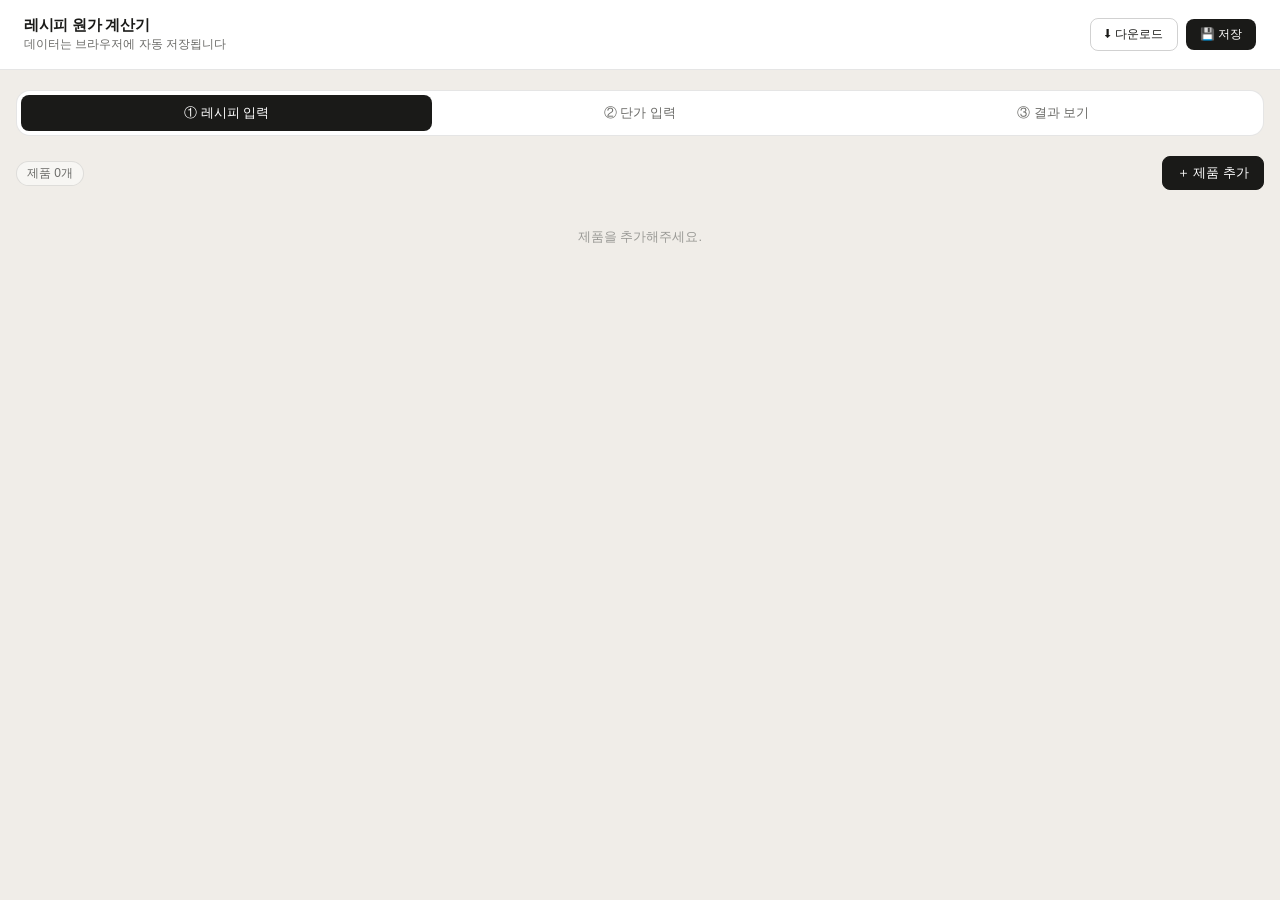
==== commit f7ada5f8: "Update index.html" ====
--- a/index.html
+++ b/index.html
@@ -3,7 +3,7 @@
 <head>
 <meta charset="UTF-8">
 <meta name="viewport" content="width=device-width, initial-scale=1.0">
-<title>?덉떆???먭? 怨꾩궛湲?/title>
+<title>레시피 원가 계산기</title>
 <style>
   :root {
     --bg:#ffffff;--bg2:#f7f6f3;--bg3:#f0ede8;
@@ -78,12 +78,12 @@
   .toast{position:fixed;bottom:30px;left:50%;transform:translateX(-50%);background:var(--accent);color:var(--accent-text);padding:10px 22px;border-radius:20px;font-size:13px;font-weight:500;opacity:0;pointer-events:none;transition:opacity .3s;z-index:999;white-space:nowrap}
   .toast.show{opacity:1}
 
-  /* ?묒? 遺숈뿬?ｊ린 ?뚰듃 */
+  /* 엑셀 붙여넣기 힌트 */
   .paste-hint{font-size:11px;color:var(--text3);padding:4px 4px 0;display:flex;align-items:center;gap:4px}
   .paste-zone{border:1.5px dashed var(--border);border-radius:var(--radius);padding:10px 12px;margin-top:6px;font-size:12px;color:var(--text3);text-align:center;cursor:pointer;transition:border-color .15s,background .15s}
   .paste-zone:hover,.paste-zone.active{border-color:var(--accent);background:var(--bg2);color:var(--text2)}
 
-  /* 寃곌낵 移대뱶 */
+  /* 결과 카드 */
   .rcard{background:var(--bg);border:0.5px solid var(--border);border-radius:var(--radius-lg);margin-bottom:16px;overflow:hidden}
   .result-grid{display:grid;grid-template-columns:1fr;gap:14px;align-items:start}
   .result-grid .rcard{margin-bottom:0}
@@ -145,181 +145,69 @@
     .result-grid .foot-desc{flex-basis:100%}
     .result-grid .foot-val{font-size:16px}
   }
-
-  /* 諛쒖＜ / 異쒕젰 ?듯빀 */
-  .result-actions{padding:0 18px 10px;display:flex;justify-content:space-between;align-items:center;gap:10px;flex-wrap:wrap}
-  .preset-name-input{min-width:220px;flex:1;max-width:360px;background:var(--bg2);border:0.5px solid var(--border2);border-radius:8px;color:var(--text);font-size:13px;font-family:inherit;padding:8px 10px;outline:none}
-  .preset-name-input:focus{border-color:var(--accent)}
-  .order-layout{display:grid;grid-template-columns:minmax(0,1fr);gap:14px;align-items:start}
-  .order-sidebar,.order-main{min-width:0}
-  .section-row{display:flex;align-items:center;justify-content:space-between;margin-bottom:12px;gap:10px;flex-wrap:wrap}
-  .preset-grid{display:grid;grid-template-columns:1fr;gap:8px;margin-top:8px}
-  .preset-card{background:var(--bg2);border:0.5px solid var(--border);border-radius:var(--radius);padding:12px}
-  .preset-card-name{font-size:13px;font-weight:600;margin-bottom:6px;display:flex;align-items:center;justify-content:space-between;gap:8px}
-  .preset-card-code{display:inline-flex;align-items:center;gap:6px;font-size:12px;font-weight:700}
-  .preset-card-meta{font-size:12px;color:var(--text2);line-height:1.7}
-  .info-box{background:var(--info-bg);color:var(--info-text);border-radius:var(--radius);padding:10px 14px;font-size:12px;margin-bottom:14px;border:0.5px solid var(--border)}
-  .badge{display:inline-block;font-size:11px;padding:2px 8px;border-radius:10px;font-weight:600;background:var(--bg2);color:var(--text2);border:0.5px solid var(--border2)}
-  .badge-eggshell{background:#fff3cd;color:#856404;border-color:rgba(133,100,4,.2)}
-  .order-product-row{background:var(--bg2);border-radius:var(--radius);padding:12px 14px;margin-bottom:10px;border:0.5px solid var(--border)}
-  .order-product-header{display:flex;align-items:center;gap:10px;margin-bottom:10px;flex-wrap:wrap}
-  .order-product-name{font-size:14px;font-weight:600}
-  .order-table-wrap{overflow-x:auto;background:var(--bg);border:0.5px solid var(--border);border-radius:8px}
-  .order-table-wrap table{min-width:560px}
-  .order-table-wrap th,.order-table-wrap td{white-space:nowrap}
-  .order-cell{display:flex;flex-direction:column;gap:6px;align-items:center}
-  .order-cell-grams{font-size:12px;font-weight:600;color:var(--text)}
-  .order-cell-sub{font-size:10px;color:var(--text3)}
-  .order-cell-input{width:100%;text-align:center;background:var(--bg2);border:0.5px solid var(--border);font-size:12px;font-weight:600;color:var(--text);outline:none;font-family:inherit;padding:4px 6px;border-radius:6px}
-  .preview-box{background:white;color:#111;border:1px solid #ccc;border-radius:6px;padding:12px 14px;font-family:'Apple SD Gothic Neo','Noto Sans KR',sans-serif}
-  .preview-title{font-size:13px;font-weight:700;margin-bottom:8px;border-bottom:1.5px solid #111;padding-bottom:4px}
-  .preview-sub{font-size:10px;color:#555;margin-bottom:10px}
-  .pv-table{width:100%;border-collapse:collapse;font-size:10px}
-  .pv-table th{background:#f0f0f0;font-weight:700;padding:3px 5px;border:0.5px solid #bbb;text-align:center;font-size:9px;color:#111}
-  .pv-table td{padding:3px 5px;border:0.5px solid #bbb;text-align:center;vertical-align:middle}
-  .pv-table td.left,.pv-table th.left{text-align:left}
-  .pv-table tr:nth-child(even) td{background:#fafafa}
-  .preview-section{margin-bottom:16px}
-  .print-wrapper{display:none}
-  details.order-details{margin-top:12px;color:var(--text2);font-size:12px}
-  details.order-details summary{cursor:pointer;color:var(--text);font-weight:600;margin-bottom:10px}
-  @media(min-width:1040px){
-    .order-layout{grid-template-columns:340px minmax(0,1fr)}
-    .order-sidebar{position:sticky;top:84px}
-  }
-  @media print {
-    body{background:white;color:black;font-size:10pt}
-    .app-header,.tab-bar,.container{display:none!important}
-    .print-wrapper{display:block!important;padding:8mm 10mm}
-    .print-section{page-break-after:always}
-    .print-section:last-child{page-break-after:avoid}
-  }
 </style>
 </head>
 <body>
 
 <header class="app-header">
   <div>
-    <div class="app-title">?덉떆???먭? 怨꾩궛湲?/div>
-    <div class="app-sub">?곗씠?곕뒗 釉뚮씪?곗????먮룞 ??λ맗?덈떎</div>
+    <div class="app-title">레시피 원가 계산기</div>
+    <div class="app-sub">데이터는 브라우저에 자동 저장됩니다</div>
   </div>
   <div class="header-btns">
-    <button class="download-btn" onclick="downloadData()">燧??ㅼ슫濡쒕뱶</button>
-    <button class="save-btn" onclick="saveData()">?뮶 ???/button>
+    <button class="download-btn" onclick="downloadData()">⬇ 다운로드</button>
+    <button class="save-btn" onclick="saveData()">💾 저장</button>
   </div>
 </header>
 
 <div class="container">
   <div class="tab-bar" id="tabBar">
-    <div class="tab active" data-tab="recipe">?덉떆??/div>
-    <div class="tab" data-tab="price">?④?</div>
-    <div class="tab" data-tab="result">寃곌낵</div>
-    <div class="tab" data-tab="order">諛쒖＜</div>
-    <div class="tab" data-tab="preview">異쒕젰</div>
+    <div class="tab active" data-tab="recipe">① 레시피 입력</div>
+    <div class="tab" data-tab="price">② 단가 입력</div>
+    <div class="tab" data-tab="result">③ 결과 보기</div>
   </div>
 
   <div id="tab-recipe">
     <div class="top-bar">
-      <span class="count-badge">?쒗뭹 <span id="productCount">0</span>媛?/span>
-      <button class="btn btn-primary" id="addProductBtn">竊??쒗뭹 異붽?</button>
+      <span class="count-badge">제품 <span id="productCount">0</span>개</span>
+      <button class="btn btn-primary" id="addProductBtn">＋ 제품 추가</button>
     </div>
     <div id="productList"></div>
   </div>
 
   <div id="tab-price" style="display:none">
     <div class="card">
-      <div class="slabel" style="margin-top:0">?먮즺 ?④?</div>
+      <div class="slabel" style="margin-top:0">원료 단가</div>
       <table>
-        <thead><tr><th>?먮즺紐?/th><th style="text-align:right">?⑥쐞 (g)</th><th style="text-align:right">?④? (??</th></tr></thead>
+        <thead><tr><th>원료명</th><th style="text-align:right">단위 (g)</th><th style="text-align:right">단가 (원)</th></tr></thead>
         <tbody id="ingredientPriceTable"></tbody>
       </table>
-      <div id="ingredientPriceEmpty" class="empty" style="padding:16px">?덉떆????뿉???먮즺瑜?癒쇱? ?낅젰?댁＜?몄슂.</div>
+      <div id="ingredientPriceEmpty" class="empty" style="padding:16px">레시피 탭에서 원료를 먼저 입력해주세요.</div>
     </div>
     <div class="card">
-      <div class="slabel" style="margin-top:0">?곸뼇???④?</div>
+      <div class="slabel" style="margin-top:0">영양제 단가</div>
       <table>
-        <thead><tr><th>?곸뼇?쒕챸</th><th style="text-align:right">?⑥쐞 (g)</th><th style="text-align:right">?④? (??</th></tr></thead>
+        <thead><tr><th>영양제명</th><th style="text-align:right">단위 (g)</th><th style="text-align:right">단가 (원)</th></tr></thead>
         <tbody id="supplementPriceTable"></tbody>
       </table>
-      <div id="supplementPriceEmpty" class="empty" style="padding:16px">?덉떆????뿉???곸뼇?쒕? 癒쇱? ?낅젰?댁＜?몄슂.</div>
+      <div id="supplementPriceEmpty" class="empty" style="padding:16px">레시피 탭에서 영양제를 먼저 입력해주세요.</div>
     </div>
   </div>
 
-    <div id="tab-result" style="display:none">
+  <div id="tab-result" style="display:none">
     <div class="card">
-      <div class="slabel" style="margin-top:0">?쒗뭹 ?좏깮 <span style="font-size:11px;color:var(--text3);text-transform:none;font-weight:400;letter-spacing:0">(蹂듭닔 ?좏깮 媛??</span></div>
+      <div class="slabel" style="margin-top:0">제품 선택 <span style="font-size:11px;color:var(--text3);text-transform:none;font-weight:400;letter-spacing:0">(복수 선택 가능)</span></div>
       <div id="productChips"></div>
     </div>
     <div id="resultArea"></div>
   </div>
-
-  <div id="tab-order" style="display:none">
-    <div class="order-layout">
-      <div class="card order-sidebar">
-        <div class="section-row">
-          <div class="slabel" style="margin:0">諛쒖＜ ?꾨━??/div>
-          <div style="display:flex;gap:6px;flex-wrap:wrap">
-            <button class="btn" onclick="clearAllPresets()">?꾩껜 珥덇린??/button>
-            <button class="btn btn-primary" onclick="saveOrderData()">???/button>
-          </div>
-        </div>
-        <div class="info-box">寃곌낵 ??뿉???쒗뭹 以묐웾怨??꾨━?뗫챸??吏?뺥븳 ??<b>諛쒖＜ ?꾨━?????/b>???꾨Ⅴ硫??ш린濡?諛붾줈 ?ㅼ뼱?듬땲??</div>
-        <div id="presetGrid" class="preset-grid" style="margin-top:12px"></div>
-        <details class="order-details">
-          <summary>?곸뼇??移섑솚紐?/ ?꾨━??肄붾뱶</summary>
-          <table>
-            <thead><tr><th>?먮옒 ?대쫫</th><th>移섑솚紐?/th><th>鍮꾧퀬</th></tr></thead>
-            <tbody id="supMapTable"></tbody>
-          </table>
-          <div style="margin-top:10px" id="productCodeDesc"></div>
-        </details>
-      </div>
-
-      <div class="card order-main">
-        <div class="section-row">
-          <div class="slabel" style="margin:0">遺議깊븳 ?곸뼇???낅젰</div>
-          <button class="btn btn-primary" onclick="generatePreview()">異쒕젰 誘몃━蹂닿린 ?앹꽦</button>
-        </div>
-        <div id="orderArea"></div>
-      </div>
-    </div>
-  </div>  <div id="tab-preview" style="display:none">
-    <div class="card" style="margin-bottom:14px">
-      <div style="display:flex;align-items:center;justify-content:space-between;gap:10px;flex-wrap:wrap">
-        <div>
-          <div style="font-size:14px;font-weight:600">異쒕젰 誘몃━蹂닿린</div>
-          <div style="font-size:12px;color:var(--text2);margin-top:2px">諛쒖＜ ??뿉??誘몃━蹂닿린瑜??앹꽦?????몄뇙?섏꽭??</div>
-        </div>
-        <button class="btn btn-primary" onclick="window.print()">?몄뇙</button>
-      </div>
-    </div>
-    <div id="previewArea"></div>
-  </div>
 </div>
-
-<div class="print-wrapper" id="printWrapper"></div>
 
 <div class="toast" id="toast"></div>
 
 <script>
 let state = { products: [], prices: {}, selectedProducts: [], resultOptions: {} };
 let editingProductId = null;
-let orderPresets = {};
-let orderData = {};
-
-const SUP_MAP = {
-  '硫몄튂媛猷?: '媛',
-  '泥?: '泥?,
-  '?꾩뿰': '??,
-  '援щ━': '援?,
-  '留앷컙': '留?,
-  '鍮꾪?誘퍬': '鍮껩',
-  '鍮꾪?誘퍭': '鍮껪',
-  '李⑥쟾?먰뵾': '李?,
-  '?뚭툑': '??
-};
-const EGGSHELL_NAME = '?쒓컖遺?;
-const PRODUCT_CODE_PREFIX = { '移섑궓': 'A' };
 
 function uid() { return Math.random().toString(36).slice(2, 9); }
 function esc(s) { return String(s).replace(/&/g,'&amp;').replace(/"/g,'&quot;').replace(/</g,'&lt;').replace(/>/g,'&gt;'); }
@@ -327,9 +215,8 @@
 function fmt(n) { const v = Math.round(n * 100) / 100; return v % 1 === 0 ? v.toLocaleString() : v.toLocaleString(undefined, {minimumFractionDigits:0, maximumFractionDigits:2}); }
 function showToast(msg) { const t = document.getElementById('toast'); t.textContent = msg; t.classList.add('show'); setTimeout(() => t.classList.remove('show'), 2500); }
 
-/* ?? ???遺덈윭?ㅺ린 ?? */
-function saveData() { collectAllInputs(); saveRecipeData(); saveOrderData(true); showToast('????꾨즺!'); }
-function saveRecipeData() { localStorage.setItem('rcd6', JSON.stringify(state)); }
+/* ── 저장/불러오기 ── */
+function saveData() { collectAllInputs(); localStorage.setItem('rcd6', JSON.stringify(state)); showToast('저장 완료!'); }
 function downloadData() {
   collectAllInputs();
   localStorage.setItem('rcd6', JSON.stringify(state));
@@ -351,7 +238,7 @@
   a.click();
   a.remove();
   URL.revokeObjectURL(url);
-  showToast('?ㅼ슫濡쒕뱶 ?꾨즺!');
+  showToast('다운로드 완료!');
 }
 function loadData() {
   try {
@@ -363,7 +250,7 @@
   } catch(e) {}
 }
 
-/* ?? ?낅젰媛??섏쭛 ?? */
+/* ── 입력값 수집 ── */
 function collectAllInputs() {
   state.products.forEach(p => {
     const el = document.getElementById('pname-' + p.id);
@@ -387,11 +274,9 @@
     });
     p.supplements.forEach(r => {
       const nm = document.getElementById('sup-name-' + r.id);
-      const alias = document.getElementById('sup-alias-' + r.id);
       const wt = document.getElementById('sup-wt-' + r.id);
       const un = document.getElementById('sup-un-' + r.id);
       if (nm) r.name = nm.value;
-      if (alias) r.alias = alias.value.trim();
       if (un) r.unit = un.value;
       if (wt) {
         const raw = parseFloat(wt.value) || 0;
@@ -406,7 +291,7 @@
 
 function getResultOption(pid) {
   if (!state.resultOptions) state.resultOptions = {};
-  if (!state.resultOptions[pid]) state.resultOptions[pid] = { unitId: '', weight: '', supplementOnly: false, presetLabel: '' };
+  if (!state.resultOptions[pid]) state.resultOptions[pid] = { unitId: '', weight: '', supplementOnly: false };
   return state.resultOptions[pid];
 }
 
@@ -417,11 +302,9 @@
     const sel = document.getElementById('usel-' + pid);
     const wt = document.getElementById('uwt-' + pid);
     const supOnly = document.getElementById('suponly-' + pid);
-    const presetLabel = document.getElementById('preset-label-' + pid);
     if (sel) opt.unitId = sel.value;
     if (wt) opt.weight = wt.value;
     if (supOnly) opt.supplementOnly = supOnly.checked;
-    if (presetLabel) opt.presetLabel = presetLabel.value.trim();
   });
 }
 function collectPrices() {
@@ -438,9 +321,9 @@
   });
 }
 
-/* ?? ?묒? 遺숈뿬?ｊ린 ?뚯떛 ??
-   ?뺤떇: ?먮즺紐?t臾닿쾶\t?앹궛?⑥쐞 (3而щ읆)
-   ?앹궛?⑥쐞 而щ읆: 1, y, o, ?? v, ???깆씠硫?泥댄겕
+/* ── 엑셀 붙여넣기 파싱 ──
+   형식: 원료명\t무게\t생산단위 (3컬럼)
+   생산단위 컬럼: 1, y, o, ★, v, ✓ 등이면 체크
 */
 function parseExcelPaste(text) {
   const rows = text.trim().split(/\r?\n/).map(row => row.split('\t'));
@@ -449,7 +332,7 @@
     const name    = (cols[0] || '').trim();
     const weight  = parseFloat((cols[1] || '').trim().replace(/,/g, ''));
     const unitRaw = (cols[2] || '').trim().toLowerCase();
-    const isUnit  = ['1','y','yes','true','o','??,'v','??,'泥댄겕'].includes(unitRaw);
+    const isUnit  = ['1','y','yes','true','o','★','v','✓','체크'].includes(unitRaw);
     if (name && !isNaN(weight) && weight > 0) {
       result.push({ name, weight, isUnit });
     }
@@ -459,23 +342,23 @@
 
 function applyPaste(pid, type, text) {
   const parsed = parseExcelPaste(text);
-  if (!parsed.length) { showToast('遺숈뿬?ｌ쓣 ?곗씠???놁쓬. ?뺤떇: ?먮즺紐끸넿臾닿쾶?뱀깮?곕떒??1 ?먮뒗 鍮덉뭏)'); return; }
+  if (!parsed.length) { showToast('붙여넣을 데이터 없음. 형식: 원료명↹무게↹생산단위(1 또는 빈칸)'); return; }
   collectAllInputs();
   const p = state.products.find(p => p.id === pid);
   if (!p) return;
   const arr = type === 'ing' ? p.ingredients : p.supplements;
   const filtered = arr.filter(r => r.name.trim() || r.weight > 0);
   parsed.forEach(item => {
-    filtered.push({ id: uid(), name: item.name, alias: '', weight: item.weight, unit: 'g', isUnit: type === 'ing' ? item.isUnit : false });
+    filtered.push({ id: uid(), name: item.name, weight: item.weight, unit: 'g', isUnit: type === 'ing' ? item.isUnit : false });
   });
   if (type === 'ing') p.ingredients = filtered;
   else p.supplements = filtered;
   renderProducts();
   syncPriceTab();
-  showToast(`${parsed.length}媛???遺숈뿬?ｊ린 ?꾨즺`);
-}
-
-/* ?? ?덉떆?????? */
+  showToast(`${parsed.length}개 행 붙여넣기 완료`);
+}
+
+/* ── 레시피 탭 ── */
 function addProduct() {
   collectAllInputs();
   const newP = { id: uid(), name: '', ingredients: [], supplements: [] };
@@ -483,7 +366,8 @@
   editingProductId = newP.id;
   renderProducts();
   syncPriceTab();
-  // ?덈줈 異붽????쒗뭹紐?input???ъ빱??  setTimeout(() => {
+  // 새로 추가된 제품명 input에 포커스
+  setTimeout(() => {
     const el = document.getElementById('pname-' + newP.id);
     if (el) el.focus();
   }, 50);
@@ -505,7 +389,7 @@
   collectAllInputs();
   const p = state.products.find(p => p.id === pid);
   if (!p) return;
-  const newR = { id: uid(), name: '', alias: '', weight: 0, unit: 'g', isUnit: false, unitName: '' };
+  const newR = { id: uid(), name: '', weight: 0, unit: 'g', isUnit: false, unitName: '' };
   (type === 'ing' ? p.ingredients : p.supplements).push(newR);
   renderProducts();
   syncPriceTab();
@@ -530,42 +414,41 @@
   const el = document.getElementById('productList');
   if (!state.products.length) {
     el.className = '';
-    el.innerHTML = '<div class="empty">?쒗뭹??異붽??댁＜?몄슂.</div>';
+    el.innerHTML = '<div class="empty">제품을 추가해주세요.</div>';
     return;
   }
   el.className = 'product-list';
   el.innerHTML = state.products.map(p => {
     const isEditing = editingProductId === p.id;
-    const title = p.name.trim() || '?대쫫 ?녿뒗 ?쒗뭹';
+    const title = p.name.trim() || '이름 없는 제품';
     const meta = `원료 ${p.ingredients.length}개 · 영양제 ${p.supplements.length}개`;
     return `
     <div class="card ${isEditing ? 'editing' : 'collapsed'}" data-card="${p.id}">
       <div class="card-header">
         ${isEditing
-          ? `<input id="pname-${p.id}" class="product-name-input" value="${esc(p.name)}" placeholder="?쒗뭹紐??낅젰">`
+          ? `<input id="pname-${p.id}" class="product-name-input" value="${esc(p.name)}" placeholder="제품명 입력">`
           : `<div class="product-summary"><div class="product-title">${esc(title)}</div><div class="product-meta">${esc(meta)}</div></div>`}
         <div class="product-actions">
-          <button class="btn" data-edit="${p.id}">${isEditing ? '?リ린' : '?섏젙'}</button>
-          <button class="btn btn-danger" data-remove="${p.id}">??젣</button>
+          <button class="btn" data-edit="${p.id}">${isEditing ? '닫기' : '수정'}</button>
+          <button class="btn btn-danger" data-remove="${p.id}">삭제</button>
         </div>
       </div>
 
       ${isEditing ? `
-      <div class="slabel" style="margin-top:0">?먮즺</div>
+      <div class="slabel" style="margin-top:0">원료</div>
       <table>
         <thead><tr>
-          <th>?먮즺紐?/th>
-          <th style="width:160px">치환명</th>
-          <th style="text-align:right;width:138px">?덉떆??臾닿쾶</th>
-          <th style="text-align:center;width:64px">?앹궛?⑥쐞</th>
-          <th style="width:100px;font-size:11px;color:var(--text3)">?⑥쐞紐?<span style="font-weight:400">(?앹궛?⑥쐞??</span></th>
+          <th>원료명</th>
+          <th style="text-align:right;width:138px">레시피 무게</th>
+          <th style="text-align:center;width:64px">생산단위</th>
+          <th style="width:100px;font-size:11px;color:var(--text3)">단위명 <span style="font-weight:400">(생산단위용)</span></th>
           <th style="width:28px"></th>
         </tr></thead>
         <tbody id="ing-tbody-${p.id}">
         ${p.ingredients.map(r => {
           const dispW = r.unit === 'kg' ? (r.weight / 1000) : r.weight;
           return `<tr>
-          <td><input type="text" id="ing-name-${r.id}" value="${esc(r.name)}" placeholder="?먮즺紐?></td>
+          <td><input type="text" id="ing-name-${r.id}" value="${esc(r.name)}" placeholder="원료명"></td>
           <td style="display:flex;align-items:center;gap:3px;justify-content:flex-end">
             <input type="number" id="ing-wt-${r.id}" value="${dispW || ''}" placeholder="0" min="0" step="any" style="width:80px;text-align:right">
             <select id="ing-un-${r.id}" class="unit-sel" style="width:48px;font-size:12px;padding:2px 2px;background:var(--bg2);border:0.5px solid var(--border);border-radius:5px;color:var(--text);cursor:pointer">
@@ -575,31 +458,29 @@
           </td>
           <td style="text-align:center"><input type="checkbox" id="ing-ck-${r.id}" ${r.isUnit ? 'checked' : ''}></td>
           <td style="min-width:70px">
-            ${r.isUnit ? `<input type="text" id="ing-uname-${r.id}" value="${esc(r.unitName||'')}" placeholder="?⑥쐞紐?留덈━,媛?.)" style="width:90px;font-size:12px;color:var(--text2);background:var(--bg2);border:0.5px solid var(--border);border-radius:5px;padding:2px 5px">` : ''}
+            ${r.isUnit ? `<input type="text" id="ing-uname-${r.id}" value="${esc(r.unitName||'')}" placeholder="단위명(마리,개..)" style="width:90px;font-size:12px;color:var(--text2);background:var(--bg2);border:0.5px solid var(--border);border-radius:5px;padding:2px 5px">` : ''}
           </td>
-          <td><span class="del-row" data-pid="${p.id}" data-type="ing" data-rid="${r.id}" style="cursor:pointer;color:var(--text3);font-size:16px">횞</span></td>
+          <td><span class="del-row" data-pid="${p.id}" data-type="ing" data-rid="${r.id}" style="cursor:pointer;color:var(--text3);font-size:16px">×</span></td>
         </tr>`;}).join('')}
         </tbody>
       </table>
       <div style="display:flex;align-items:center;gap:8px;flex-wrap:wrap">
-        <span class="add-row" data-addrow="${p.id}" data-rtype="ing">竊??먮즺 異붽?</span>
-        <span class="paste-hint">?뱥 ?먮즺 移몄뿉 而ㅼ꽌 ?먭퀬 Ctrl+V ???먮즺紐끸넿臾닿쾶?뱀깮?곕떒??1) ?뺤떇</span>
+        <span class="add-row" data-addrow="${p.id}" data-rtype="ing">＋ 원료 추가</span>
+        <span class="paste-hint">📋 원료 칸에 커서 두고 Ctrl+V — 원료명↹무게↹생산단위(1) 형식</span>
       </div>
 
-      <div class="slabel">?곸뼇??/div>
+      <div class="slabel">영양제</div>
       <table>
         <thead><tr>
-          <th>?곸뼇?쒕챸</th>
-          <th style="width:160px">치환명</th>
-          <th style="text-align:right;width:138px">?덉떆??臾닿쾶</th>
+          <th>영양제명</th>
+          <th style="text-align:right;width:138px">레시피 무게</th>
           <th style="width:28px"></th>
         </tr></thead>
         <tbody id="sup-tbody-${p.id}">
         ${p.supplements.map(r => {
           const dispW = r.unit === 'kg' ? (r.weight / 1000) : r.weight;
           return `<tr>
-          <td><input type="text" id="sup-name-${r.id}" value="${esc(r.name)}" placeholder="?곸뼇?쒕챸"></td>
-          <td><input type="text" id="sup-alias-${r.id}" value="${esc(r.alias || '')}" placeholder="출력명"></td>
+          <td><input type="text" id="sup-name-${r.id}" value="${esc(r.name)}" placeholder="영양제명"></td>
           <td style="display:flex;align-items:center;gap:3px;justify-content:flex-end">
             <input type="number" id="sup-wt-${r.id}" value="${dispW || ''}" placeholder="0" min="0" step="any" style="width:80px;text-align:right">
             <select id="sup-un-${r.id}" class="unit-sel" style="width:48px;font-size:12px;padding:2px 2px;background:var(--bg2);border:0.5px solid var(--border);border-radius:5px;color:var(--text);cursor:pointer">
@@ -607,58 +488,58 @@
               <option value="kg" ${r.unit==='kg' ? 'selected' : ''}>kg</option>
             </select>
           </td>
-          <td><span class="del-row" data-pid="${p.id}" data-type="sup" data-rid="${r.id}" style="cursor:pointer;color:var(--text3);font-size:16px">횞</span></td>
+          <td><span class="del-row" data-pid="${p.id}" data-type="sup" data-rid="${r.id}" style="cursor:pointer;color:var(--text3);font-size:16px">×</span></td>
         </tr>`;}).join('')}
         </tbody>
       </table>
       <div style="display:flex;align-items:center;gap:8px;flex-wrap:wrap">
-        <span class="add-row" data-addrow="${p.id}" data-rtype="sup">竊??곸뼇??異붽?</span>
-        <span class="paste-hint">?뱥 ?곸뼇??移몄뿉 而ㅼ꽌 ?먭퀬 Ctrl+V ???곸뼇?쒕챸?밸Т寃??뺤떇</span>
+        <span class="add-row" data-addrow="${p.id}" data-rtype="sup">＋ 영양제 추가</span>
+        <span class="paste-hint">📋 영양제 칸에 커서 두고 Ctrl+V — 영양제명↹무게 형식</span>
       </div>
       ` : ''}
     </div>`;
   }).join('');
 }
 
-/* ?? ?대깽???꾩엫 (?덉떆???? ?? */
+/* ── 이벤트 위임 (레시피 탭) ── */
 document.getElementById('addProductBtn').addEventListener('click', addProduct);
 
 document.getElementById('productList').addEventListener('click', e => {
-  // ?섏젙/?リ린 踰꾪듉
+  // 수정/닫기 버튼
   const editBtn = e.target.closest('[data-edit]');
   if (editBtn) { editProduct(editBtn.dataset.edit); return; }
-  // ??젣 踰꾪듉
+  // 삭제 버튼
   const removeBtn = e.target.closest('[data-remove]');
   if (removeBtn) { removeProduct(removeBtn.dataset.remove); return; }
-  // ????젣
+  // 행 삭제
   const delRow = e.target.closest('.del-row');
   if (delRow) { removeRow(delRow.dataset.pid, delRow.dataset.type, delRow.dataset.rid); return; }
-  // ??異붽?
+  // 행 추가
   const addRow = e.target.closest('[data-addrow]');
   if (addRow) { addIngredient(addRow.dataset.addrow, addRow.dataset.rtype); return; }
   const collapsedCard = e.target.closest('.card.collapsed[data-card]');
   if (collapsedCard) { editProduct(collapsedCard.dataset.card); return; }
 });
 
-/* ?? 遺숈뿬?ｊ린 ?대깽????
-   ?먮즺/?곸뼇???곸뿭(input, checkbox ?? ?대뵒???ъ빱????Ctrl+V ?섎㈃ 媛먯?
-   ?⑥씪 ?됱씠硫??쇰컲 遺숈뿬?ｊ린 ?덉슜, ?ㅼ쨷 ?됱씠硫?媛濡쒖콈???쇨큵 泥섎━
+/* ── 붙여넣기 이벤트 ──
+   원료/영양제 영역(input, checkbox 등) 어디든 포커스 후 Ctrl+V 하면 감지
+   단일 행이면 일반 붙여넣기 허용, 다중 행이면 가로채서 일괄 처리
 */
 document.addEventListener('paste', e => {
   const focused = document.activeElement;
   if (!focused) return;
-  // ?ъ빱?ㅻ맂 ?붿냼媛 ing-tbody ?먮뒗 sup-tbody ?덉뿉 ?덈뒗吏 ?뺤씤
+  // 포커스된 요소가 ing-tbody 또는 sup-tbody 안에 있는지 확인
   const tbody = focused.closest('tbody[id]');
   if (!tbody) return;
   const match = tbody.id.match(/^(ing|sup)-tbody-(.+)$/);
   if (!match) return;
   const text = e.clipboardData.getData('text');
-  if (!text.includes('\n') && !text.includes('\t')) return; // ?⑥닚 ??移??띿뒪?몃뒗 ?⑥뒪
+  if (!text.includes('\n') && !text.includes('\t')) return; // 단순 한 칸 텍스트는 패스
   e.preventDefault();
   applyPaste(match[2], match[1], text);
 });
 
-/* ?? ?④? ???? */
+/* ── 단가 탭 ── */
 function syncPriceTab() {
   const ing = new Set(), sup = new Set();
   state.products.forEach(p => {
@@ -683,32 +564,31 @@
   renderRows(sup, 'supplementPriceTable', 'supplementPriceEmpty');
 }
 
-/* ?? ???꾪솚 ?? */
+/* ── 탭 전환 ── */
 function switchTab(tab) {
   collectAllInputs();
-  ['recipe', 'price', 'result', 'order', 'preview'].forEach(t => {
+  ['recipe', 'price', 'result'].forEach(t => {
     document.getElementById('tab-' + t).style.display = t === tab ? 'block' : 'none';
   });
   document.querySelectorAll('.tab').forEach(el => el.classList.toggle('active', el.dataset.tab === tab));
   if (tab === 'price') syncPriceTab();
   if (tab === 'result') renderResultTab();
-  if (tab === 'order') { renderPresetGrid(); renderOrderTab(); renderSupMapTable(); }
 }
 document.getElementById('tabBar').addEventListener('click', e => {
   const t = e.target.dataset.tab;
   if (t) switchTab(t);
 });
 
-/* ?? 寃곌낵 ???? */
+/* ── 결과 탭 ── */
 function renderResultTab() {
   const named = state.products.filter(p => p.name.trim());
   document.getElementById('productChips').innerHTML = named.length
     ? named.map(p => `<button class="chip ${state.selectedProducts.includes(p.id) ? 'selected' : ''}" data-pid="${p.id}">${esc(p.name)}</button>`).join('')
-    : '<span class="empty" style="padding:8px 0;display:block">?깅줉???쒗뭹???놁뒿?덈떎.</span>';
+    : '<span class="empty" style="padding:8px 0;display:block">등록된 제품이 없습니다.</span>';
   buildResultCards();
 }
 
-// ?대깽???꾩엫?쇰줈 chip ?대┃ 泥섎━
+// 이벤트 위임으로 chip 클릭 처리
 document.addEventListener('click', e => {
   const chip = e.target.closest('#productChips .chip');
   if (chip) { toggleProduct(chip.dataset.pid); }
@@ -735,32 +615,28 @@
     const unitOpts = hasUnit
       ? unitIngs.map(r => {
         const dispBase = r.unit === 'kg' ? fmt(r.weight/1000)+(r.unitName||'kg') : fmt(r.weight)+(r.unitName||'g');
-        return `<option value="${r.id}" data-base="${r.weight}" data-unitname="${esc(r.unitName||'')}" ${r.id === opt.unitId ? 'selected' : ''}>${esc(r.name)} (湲곗? ${dispBase})</option>`;
+        return `<option value="${r.id}" data-base="${r.weight}" data-unitname="${esc(r.unitName||'')}" ${r.id === opt.unitId ? 'selected' : ''}>${esc(r.name)} (기준 ${dispBase})</option>`;
       }).join('') : '';
     const selectedUnit = unitIngs.find(r => r.id === opt.unitId) || unitIngs[0];
     const unitCtrl = hasUnit ? `
       <div class="unit-ctrl">
-        <span class="unit-ctrl-label">?앹궛 ?⑥쐞 ?먮즺</span>
+        <span class="unit-ctrl-label">생산 단위 원료</span>
         <select class="unit-select" id="usel-${pid}" onchange="onUnitChange('${pid}')">${unitOpts}</select>
         <div class="unit-input-wrap">
           <input class="unit-weight-input" type="number" id="uwt-${pid}" value="${esc(opt.weight || '')}" placeholder="0" min="0" step="0.1" oninput="updateCard('${pid}')">
           <span class="unit-weight-unit" id="uwunit-${pid}">${esc(selectedUnit?.unitName || selectedUnit?.unit || "g")}</span>
         </div>
-        <span class="ratio-badge" id="uratio-${pid}">횞 ??/span>
+        <span class="ratio-badge" id="uratio-${pid}">× —</span>
       </div>`
-      : `<span style="font-size:12px;color:var(--text3)">?앹궛?⑥쐞 ?먮즺 誘몄꽕?????덉떆??1諛곗튂 湲곗?</span>`;
+      : `<span style="font-size:12px;color:var(--text3)">생산단위 원료 미설정 — 레시피 1배치 기준</span>`;
     return `<div class="rcard" id="rcard-${pid}">
       <div class="rcard-head">
         <div class="rcard-name">${esc(p.name)}</div>
         ${unitCtrl}
       </div>
-      <div class="result-actions">
-        <input class="preset-name-input" type="text" id="preset-label-${pid}" value="${esc(opt.presetLabel || '')}" placeholder="프리셋명 입력">
-        <button class="btn btn-primary" onclick="saveResultPreset('${pid}')">발주 프리셋 저장</button>
-      </div>
       <div style="padding:6px 18px 0;display:flex;align-items:center;gap:6px">
         <input type="checkbox" id="suponly-${pid}" style="width:14px;height:14px;cursor:pointer;accent-color:var(--accent)" onchange="updateCard('${pid}')" ${opt.supplementOnly ? 'checked' : ''}>
-        <label for="suponly-${pid}" style="font-size:12px;color:var(--text2);cursor:pointer;user-select:none">?곸뼇?쒕쭔 蹂닿린</label>
+        <label for="suponly-${pid}" style="font-size:12px;color:var(--text2);cursor:pointer;user-select:none">영양제만 보기</label>
       </div>
       <div class="rcard-body" id="rbody-${pid}"></div>
       <div class="rcard-foot" id="rfoot-${pid}"></div>
@@ -778,13 +654,13 @@
   if (sel && wt) {
     opt.unitId = sel.value;
     const base    = parseFloat(sel.selectedOptions[0]?.dataset.base) || 0;
-    // ?좏깮???먮즺??unit 李얘린
+    // 선택된 원료의 unit 찾기
     const p = state.products.find(x=>x.id===pid);
     const selIng = p?.ingredients.find(r=>r.id===sel.value);
     const unit = selIng?.unit || 'g';
     const dispBase = unit==='kg' ? fmt(base/1000) : fmt(base);
     wt.placeholder = dispBase || '0';
-    // select ?듭뀡 ?띿뒪?몃룄 uname 諛섏쁺 (?대? ?뚮뜑 ??諛섏쁺??
+    // select 옵션 텍스트도 uname 반영 (이미 렌더 시 반영됨)
     if (ut) ut.textContent = selIng?.unitName || unit;
   }
   updateCard(pid);
@@ -798,15 +674,15 @@
   const sel   = document.getElementById('usel-' + pid);
   const wtEl  = document.getElementById('uwt-' + pid);
   const selId = sel?.value;
-  const inputRaw = parseFloat(wtEl?.value) || 0; // ?붾㈃ ?낅젰媛?(?쒖떆 ?⑥쐞)
+  const inputRaw = parseFloat(wtEl?.value) || 0; // 화면 입력값 (표시 단위)
   const selIng = p.ingredients.find(r => r.id === selId);
   if (!selIng || selIng.weight <= 0) return { ratio:1, baseW:0, inputW:0, unitName:'', hasInput:false, unitDisp:'g', uname:'' };
   const unit = selIng.unit || 'g';
-  const inputWg = unit === 'kg' ? inputRaw * 1000 : inputRaw; // g?쇰줈 蹂?섑빐??ratio 怨꾩궛
+  const inputWg = unit === 'kg' ? inputRaw * 1000 : inputRaw; // g으로 변환해서 ratio 계산
   if (inputRaw <= 0) return { ratio:1, baseW:selIng.weight, inputW:0, inputRaw:0, unitName:selIng.name, hasInput:false, unitDisp:unit, uname:selIng.unitName||'' };
   const uname = selIng.unitName || '';
-  // ?⑥쐞紐??덉쑝硫? ?낅젰媛?= 紐?留덈━(諛곗튂 ?? ??ratio = inputRaw
-  // ?⑥쐞紐??놁쑝硫? ?낅젰媛?= 以묐웾 ??ratio = inputWg / baseWeight
+  // 단위명 있으면: 입력값 = 몇 마리(배치 수) → ratio = inputRaw
+  // 단위명 없으면: 입력값 = 중량 → ratio = inputWg / baseWeight
   const ratio = uname ? inputRaw : inputWg / selIng.weight;
   return { ratio, baseW: selIng.weight, inputW: uname ? inputRaw * selIng.weight : inputWg, inputRaw, unitName: selIng.name, hasInput: true, unitDisp: unit, uname };
 }
@@ -823,7 +699,7 @@
   if (supOnlyEl) opt.supplementOnly = supOnlyEl.checked;
   const { ratio, baseW, inputW, inputRaw, unitName, hasInput, unitDisp, uname } = getRatio(pid);
   const rb = document.getElementById('uratio-' + pid);
-  if (rb) rb.textContent = hasInput ? `x ${fmt(ratio)}` : 'x -';
+  if (rb) rb.textContent = hasInput ? `× ${fmt(ratio)}` : '× —';
 
   const supOnly = document.getElementById('suponly-' + pid)?.checked || false;
   const allRows = [
@@ -839,12 +715,13 @@
     const cost = hasPrice ? (scaledW / pd.unit) * pd.price : 0;
     totalW += scaledW; totalC += cost;
     const kindBadge = r.kind === 'ing'
-      ? `<span class="tkind ${r.isUnit ? 'k-unit' : 'k-ing'}">${r.isUnit ? '?앹궛?⑥쐞' : '?먮즺'}</span>`
-      : `<span class="tkind k-sup">?곸뼇??/span>`;
+      ? `<span class="tkind ${r.isUnit ? 'k-unit' : 'k-ing'}">${r.isUnit ? '생산단위' : '원료'}</span>`
+      : `<span class="tkind k-sup">영양제</span>`;
     const costCell = hasPrice
-      ? `<td class="cost">${Math.round(cost).toLocaleString()}??/td>`
-      : `<td class="cost-na">誘몄엯??/td>`;
-    // ?쒖떆 ?⑥쐞: ?덉떆???낅젰 ?⑥쐞 洹몃?濡?    const dispW = r.unit === 'kg' ? fmt(scaledW/1000)+'kg' : fmt(scaledW)+'g';
+      ? `<td class="cost">${Math.round(cost).toLocaleString()}원</td>`
+      : `<td class="cost-na">미입력</td>`;
+    // 표시 단위: 레시피 입력 단위 그대로
+    const dispW = r.unit === 'kg' ? fmt(scaledW/1000)+'kg' : fmt(scaledW)+'g';
     return `<tr>
       <td>${esc(r.name)}${kindBadge}</td>
       <td class="wt">${dispW}</td>
@@ -854,13 +731,13 @@
 
   document.getElementById('rbody-' + pid).innerHTML = `
     <table class="rt">
-      <thead><tr><th>?먮즺 / ?곸뼇??/th><th class="num">以묐웾</th><th class="num">?먭?</th></tr></thead>
+      <thead><tr><th>원료 / 영양제</th><th class="num">중량</th><th class="num">원가</th></tr></thead>
       <tbody>
-        ${rows || '<tr><td colspan="3" style="color:var(--text3);font-size:12px;padding:12px 6px">?낅젰???먮즺媛 ?놁뒿?덈떎.</td></tr>'}
+        ${rows || '<tr><td colspan="3" style="color:var(--text3);font-size:12px;padding:12px 6px">입력된 원료가 없습니다.</td></tr>'}
         <tr class="subtotal">
-          <td>?⑷퀎</td>
+          <td>합계</td>
           <td class="num">${fmt(totalW)}g</td>
-          <td class="num">${Math.round(totalC).toLocaleString()}??/td>
+          <td class="num">${Math.round(totalC).toLocaleString()}원</td>
         </tr>
       </tbody>
     </table>`;
@@ -869,13 +746,13 @@
   const baseDisp = uname ? fmt(baseW/(unitDisp==='kg'?1000:1))+(unitDisp==='kg'?'kg':'g')+'/'+uname : (unitDisp==='kg' ? fmt(baseW/1000)+'kg' : fmt(baseW)+'g');
   const inDisp   = fmt(inputRaw) + dispUnit;
   const footDesc = hasInput
-    ? `${esc(unitName)} ${inDisp} ?낅젰 (湲곗? ${baseDisp} ??횞 ${fmt(ratio)})`
-    : unitName ? `${esc(unitName)} 以묐웾 ?낅젰 ?????덉떆??湲곗?` : '?덉떆??1諛곗튂 湲곗?';
+    ? `${esc(unitName)} ${inDisp} 입력 (기준 ${baseDisp} → × ${fmt(ratio)})`
+    : unitName ? `${esc(unitName)} 중량 입력 전 — 레시피 기준` : '레시피 1배치 기준';
 
   document.getElementById('rfoot-' + pid).innerHTML = `
     <div class="foot-desc">${footDesc}</div>
-    <div class="foot-item"><div class="foot-label">珥?以묐웾</div><div class="foot-val">${fmt(totalW)}g</div></div>
-    <div class="foot-item"><div class="foot-label">珥??먭?</div><div class="foot-val">${Math.round(totalC).toLocaleString()}??/div></div>`;
+    <div class="foot-item"><div class="foot-label">총 중량</div><div class="foot-val">${fmt(totalW)}g</div></div>
+    <div class="foot-item"><div class="foot-label">총 원가</div><div class="foot-val">${Math.round(totalC).toLocaleString()}원</div></div>`;
 
   updateGrand();
 }
@@ -896,295 +773,21 @@
   const el = document.getElementById('grand');
   if (!el) return;
   el.innerHTML = `
-    <div class="grand-title">?꾩껜 ?⑷퀎 (?좏깮 ?쒗뭹)</div>
+    <div class="grand-title">전체 합계 (선택 제품)</div>
     <div class="grand-grid">
-      <div class="metric"><div class="metric-label">珥?以묐웾</div><div class="metric-value">${fmt(gW)}g</div></div>
-      <div class="metric"><div class="metric-label">珥??먭?</div><div class="metric-value">${Math.round(gC).toLocaleString()}??/div></div>
+      <div class="metric"><div class="metric-label">총 중량</div><div class="metric-value">${fmt(gW)}g</div></div>
+      <div class="metric"><div class="metric-label">총 원가</div><div class="metric-value">${Math.round(gC).toLocaleString()}원</div></div>
     </div>`;
 }
 
-
-/* ?? 諛쒖＜ ?듯빀 ?? */
-function jsString(s) { return JSON.stringify(String(s || '')).replace(/</g, '\u003c'); }
-function orderWeightKey(w) { return String(Math.round((Number(w) || 0) * 100) / 100); }
-function fmtPresetWeight(w) {
-  const n = Number(w) || 0;
-  return n >= 1000 && n % 1000 === 0 ? fmt(n / 1000) + 'kg' : fmt(n) + 'g';
-}
-function fmtPresetWeightName(w) {
-  const n = Number(w) || 0;
-  if (n >= 1000 && n % 1000 === 0) return String(Math.round(n / 1000)).padStart(2, '0') + 'KG';
-  return String(Math.round(n)).padStart(2, '0') + 'G';
-}
-function buildPresetDisplayName(productName, weight, label) {
-  return `${productName} ${fmtPresetWeightName(weight)}${label ? ' ' + label : ''}`.trim();
-}
-function getProductPrefix(productName) {
-  if (PRODUCT_CODE_PREFIX[productName]) return PRODUCT_CODE_PREFIX[productName];
-  const idx = state.products.findIndex(p => p.name.trim() === productName);
-  return idx >= 0 && idx < 26 ? String.fromCharCode(65 + idx) : `P${idx + 1}`;
-}
-function getProductByName(productName) {
-  return state.products.find(p => p.name.trim() === productName);
-}
-function getSupplementAlias(row) {
-  return (row?.alias || '').trim() || (SUP_MAP[row?.name] || row?.name || '').trim();
-}
-function normalizePresetList(productName, list) {
-  const prefix = getProductPrefix(productName);
-  const normalized = (Array.isArray(list) ? list : []).map((entry, index) => {
-    const weight = Number(typeof entry === 'object' ? (entry.weight ?? entry.grams ?? entry.value) : entry);
-    if (!weight || weight <= 0) return null;
-    return {
-      code: typeof entry === 'object' ? String(entry.code || '').trim() : '',
-      label: typeof entry === 'object' ? String(entry.label || '').trim() : '',
-      unitId: typeof entry === 'object' ? String(entry.unitId || '').trim() : '',
-      weight: Number(orderWeightKey(weight)),
-      sortIndex: index
-    };
-  }).filter(Boolean).sort((a, b) => a.weight - b.weight || a.sortIndex - b.sortIndex);
-  const seen = new Set();
-  return normalized.filter(entry => {
-    const key = `${orderWeightKey(entry.weight)}__${entry.label || ''}`;
-    if (seen.has(key)) return false;
-    seen.add(key);
-    return true;
-  }).map((entry, index) => ({
-    code: entry.code || `${prefix}${index}`,
-    label: entry.label || '',
-    unitId: entry.unitId || '',
-    weight: entry.weight,
-    displayName: buildPresetDisplayName(productName, entry.weight, entry.label || '')
-  }));
-}
-function loadOrderData() {
-  try {
-    const d = JSON.parse(localStorage.getItem('order_data') || '{}');
-    orderPresets = d.presets || {};
-    orderData = d.orderData || {};
-  } catch(e) {
-    orderPresets = {};
-    orderData = {};
-  }
-  Object.keys(orderPresets).forEach(productName => {
-    orderPresets[productName] = normalizePresetList(productName, orderPresets[productName]);
-    const migrated = {};
-    Object.entries(orderData[productName] || {}).forEach(([key, value]) => {
-      const preset = orderPresets[productName].find(entry => entry.code === key || orderWeightKey(entry.weight) === orderWeightKey(key));
-      migrated[preset?.code || key] = value;
-    });
-    if (Object.keys(migrated).length) orderData[productName] = migrated;
-  });
-}
-function saveOrderData(silent=false) {
-  localStorage.setItem('order_data', JSON.stringify({ presets: orderPresets, orderData }));
-  if (!silent) showToast('발주 데이터 저장 완료!');
-}
-function getPresetEntries(productName) {
-  orderPresets[productName] = normalizePresetList(productName, orderPresets[productName]);
-  return orderPresets[productName];
-}
-function getPresetStorageKey(preset) {
-  return preset?.code || orderWeightKey(preset?.weight);
-}
-function getPresetRatio(product, preset) {
-  if (!product || !preset) return 1;
-  const unitIngs = (product.ingredients || []).filter(r => r.isUnit && r.name.trim() && r.weight > 0);
-  const selected = unitIngs.find(r => r.id === preset.unitId) || unitIngs[0];
-  if (!selected || !selected.weight) return 1;
-  return preset.weight / selected.weight;
-}
-function getPresetSupplementWeight(product, preset, supplementName) {
-  if (!product || !preset) return 0;
-  const row = (product.supplements || []).find(r => r.name.trim() === supplementName);
-  if (!row || !row.weight) return 0;
-  return row.weight * getPresetRatio(product, preset);
-}
-function saveResultPreset(pid) {
-  updateCard(pid);
-  const p = state.products.find(x => x.id === pid);
-  if (!p || !p.name.trim()) { showToast('제품명이 필요합니다.'); return; }
-  const ratioInfo = getRatio(pid);
-  if (!ratioInfo.hasInput || !ratioInfo.inputW) { showToast('먼저 결과 중량을 입력하세요.'); return; }
-  const opt = getResultOption(pid);
-  const label = (opt.presetLabel || '').trim();
-  const weightKey = orderWeightKey(ratioInfo.inputW);
-  const current = getPresetEntries(p.name.trim()).slice();
-  current.push({ weight: Number(weightKey), label, unitId: opt.unitId || '' });
-  orderPresets[p.name.trim()] = normalizePresetList(p.name.trim(), current);
-  const preset = [...orderPresets[p.name.trim()]].reverse().find(entry => orderWeightKey(entry.weight) === weightKey && (entry.label || '') === label) || orderPresets[p.name.trim()][0];
-  saveOrderData(true);
-  renderPresetGrid();
-  renderOrderTab();
-  showToast(`${preset.displayName} 저장`);
-}
-function renderPresetGrid() {
-  const grid = document.getElementById('presetGrid');
-  if (!grid) return;
-  const names = Object.keys(orderPresets).filter(name => getPresetEntries(name).length);
-  if (!names.length) {
-    grid.innerHTML = '<div class="empty">아직 프리셋이 없습니다. 결과 탭에서 저장하세요.</div>';
-    return;
-  }
-  grid.innerHTML = names.map(name => {
-    const entries = getPresetEntries(name);
-    return `<div class="preset-card">
-      <div class="preset-card-name"><span>${esc(name)}</span><button class="btn btn-danger" onclick="deletePreset(${jsString(name)})">삭제</button></div>
-      <div class="preset-card-meta">${entries.map(entry => `<div class="preset-card-code"><span class="badge">${esc(entry.code)}</span><span>${esc(entry.displayName)}</span></div>`).join('')}</div>
-    </div>`;
-  }).join('');
-  renderProductCodeDesc();
-}
-function renderSupMapTable() {
-  const tbody = document.getElementById('supMapTable');
-  if (!tbody) return;
-  const rows = [];
-  state.products.forEach(product => {
-    (product.supplements || []).forEach(sup => {
-      if (!sup.name || !sup.name.trim()) return;
-      rows.push(`<tr><td>${esc(sup.name)}</td><td><span class="badge">${esc(getSupplementAlias(sup))}</span></td><td>${esc(product.name || '')}</td></tr>`);
-    });
-  });
-  tbody.innerHTML = rows.join('') || '<tr><td colspan="3" style="color:var(--text3)">레시피 탭에서 영양제를 입력하면 여기에 표시됩니다.</td></tr>';
-  renderProductCodeDesc();
-}
-function renderProductCodeDesc() {
-  const desc = document.getElementById('productCodeDesc');
-  if (!desc) return;
-  const names = Object.keys(orderPresets).filter(name => getPresetEntries(name).length);
-  desc.innerHTML = names.length ? names.map(name => {
-    const examples = getPresetEntries(name).slice(0, 4).map(entry => `${entry.code}=${entry.displayName}`).join(', ');
-    return `<div style="margin-bottom:4px"><b>${esc(name)}</b> → <span style="color:var(--text3)">${examples}</span></div>`;
-  }).join('') : '<span style="color:var(--text3)">프리셋 저장 후 코드가 표시됩니다.</span>';
-}
-function clearAllPresets() {
-  if (!confirm('모든 발주 프리셋을 삭제할까요?')) return;
-  orderPresets = {};
-  orderData = {};
-  saveOrderData(true);
-  renderPresetGrid();
-  renderOrderTab();
-}
-function deletePreset(name) {
-  delete orderPresets[name];
-  delete orderData[name];
-  saveOrderData(true);
-  renderPresetGrid();
-  renderOrderTab();
-}
-function renderOrderTab() {
-  const area = document.getElementById('orderArea');
-  if (!area) return;
-  const products = Object.keys(orderPresets).filter(name => getPresetEntries(name).length);
-  if (!products.length) {
-    area.innerHTML = '<div class="empty">프리셋을 먼저 등록하세요. 결과 탭에서 중량 입력 후 저장하면 바로 들어옵니다.</div>';
-    return;
-  }
-  area.innerHTML = products.map(productName => {
-    const product = getProductByName(productName);
-    const presets = getPresetEntries(productName);
-    if (!product || !(product.supplements || []).some(r => r.name && r.name.trim())) {
-      return `<div class="order-product-row"><div class="empty">"${esc(productName)}" 제품의 영양제 레시피가 없습니다.</div></div>`;
-    }
-    const supplementRows = product.supplements.filter(r => r.name && r.name.trim());
-    return `<div class="order-product-row">
-      <div class="order-product-header">
-        <span class="order-product-name">${esc(productName)}</span>
-        <span class="badge">${esc(getProductPrefix(productName))}</span>
-        <span style="font-size:12px;color:var(--text3)">규격별 배합량(g)과 부족 수량</span>
-      </div>
-      <div class="order-table-wrap">
-        <table>
-          <thead><tr><th style="width:160px">영양제</th>${presets.map(entry => `<th style="text-align:center;width:140px">${esc(entry.code)}<br><span style="font-weight:400;font-size:10px">${esc(entry.label || fmtPresetWeight(entry.weight))}</span></th>`).join('')}</tr></thead>
-          <tbody>
-            ${supplementRows.map(sup => `<tr>
-              <td style="font-weight:500">${esc(getSupplementAlias(sup))} <span style="font-size:10px;color:var(--text3)">(${esc(sup.name)})</span></td>
-              ${presets.map(entry => {
-                const key = getPresetStorageKey(entry);
-                const val = orderData[productName]?.[key]?.[sup.name] || '';
-                const grams = getPresetSupplementWeight(product, entry, sup.name);
-                return `<td><div class="order-cell"><div class="order-cell-grams">${fmt(grams)}g</div><div class="order-cell-sub">부족 수량</div><input class="order-cell-input" type="number" min="0" step="1" placeholder="0" value="${esc(val)}" onchange="setOrderVal(${jsString(productName)},${jsString(key)},${jsString(sup.name)},this.value)"></div></td>`;
-              }).join('')}
-            </tr>`).join('')}
-          </tbody>
-        </table>
-      </div>
-    </div>`;
-  }).join('');
-}
-function setOrderVal(productName, presetCode, supName, val) {
-  const key = String(presetCode);
-  if (!orderData[productName]) orderData[productName] = {};
-  if (!orderData[productName][key]) orderData[productName][key] = {};
-  const n = parseInt(val, 10) || 0;
-  if (n > 0) orderData[productName][key][supName] = n;
-  else delete orderData[productName][key][supName];
-  saveOrderData(true);
-}
-function generatePreview() {
-  saveOrderData(true);
-  const eggshellRows = [];
-  const orderRows = [];
-  Object.entries(orderData).forEach(([productName, presetMap]) => {
-    const presets = getPresetEntries(productName);
-    Object.entries(presetMap).forEach(([presetCode, supMap]) => {
-      const preset = presets.find(entry => getPresetStorageKey(entry) === presetCode);
-      const weight = Number(preset?.weight || 0);
-      const weightCode = preset?.code || `${getProductPrefix(productName)}?`;
-      Object.entries(supMap).forEach(([supName, qty]) => {
-        if (!qty || qty <= 0) return;
-        if (supName === EGGSHELL_NAME) eggshellRows.push({ weight, qty });
-        else orderRows.push({ productName, weight, weightCode, supName, supCode: supName, qty });
-      });
-    });
-  });
-  if (!eggshellRows.length && !orderRows.length) { showToast('입력된 발주 수량이 없습니다.'); return; }
-  const today = new Date().toLocaleDateString('ko-KR');
-  let previewHtml = '';
-  let printHtml = '';
-  if (eggshellRows.length) {
-    const eggMap = {};
-    eggshellRows.forEach(({ weight, qty }) => { const k = orderWeightKey(weight); eggMap[k] = (eggMap[k] || 0) + Number(qty); });
-    const rows = Object.entries(eggMap).sort((a, b) => Number(a[0]) - Number(b[0])).map(([w, q]) => `<tr><td class="left">난각분 ${fmtPresetWeight(w)}</td><td>${q}개</td></tr>`).join('');
-    const section = `<div class="preview-section"><div class="preview-title">난각분 발주 목록</div><div class="preview-sub">${today}</div><table class="pv-table"><thead><tr><th class="left" style="width:60%">규격</th><th>수량</th></tr></thead><tbody>${rows}</tbody></table></div>`;
-    previewHtml += `<div class="preview-box" style="margin-bottom:16px">${section}</div>`;
-    printHtml += `<div class="print-section">${section}</div>`;
-  }
-  if (orderRows.length) {
-    const grouped = {};
-    orderRows.forEach(row => { if (!grouped[row.weightCode]) grouped[row.weightCode] = []; grouped[row.weightCode].push(row); });
-    const rows = Object.entries(grouped).sort().map(([code, rows]) => {
-      const first = rows[0];
-      const product = getProductByName(first.productName);
-      const items = rows.map(r => {
-        const sup = product?.supplements?.find(s => s.name === r.supName);
-        return `${esc(getSupplementAlias(sup || { name: r.supName }))} ${r.qty}`;
-      }).join(' / ');
-      return `<tr><td>${esc(code)}</td><td class="left">${esc(first.productName)} ${fmtPresetWeight(first.weight)}</td><td class="left">${items}</td></tr>`;
-    }).join('');
-    const section = `<div class="preview-section"><div class="preview-title">영양제 발주 목록</div><div class="preview-sub">${today}</div><table class="pv-table"><thead><tr><th style="width:18%">코드</th><th class="left" style="width:32%">제품/규격</th><th class="left">영양제/수량</th></tr></thead><tbody>${rows}</tbody></table></div>`;
-    previewHtml += `<div class="preview-box">${section}</div>`;
-    printHtml += `<div class="print-section">${section}</div>`;
-  }
-  document.getElementById('previewArea').innerHTML = previewHtml;
-  document.getElementById('printWrapper').innerHTML = printHtml;
-  switchTab('preview');
-}/* ?? 珥덇린???? */
+/* ── 초기화 ── */
 loadData();
-loadOrderData();
 renderProducts();
 syncPriceTab();
-renderPresetGrid();
-renderSupMapTable();
 window.addEventListener('beforeunload', () => {
   collectAllInputs();
-  saveRecipeData();
-  saveOrderData(true);
+  localStorage.setItem('rcd6', JSON.stringify(state));
 });
 </script>
 </body>
 </html>
-
-
-
-
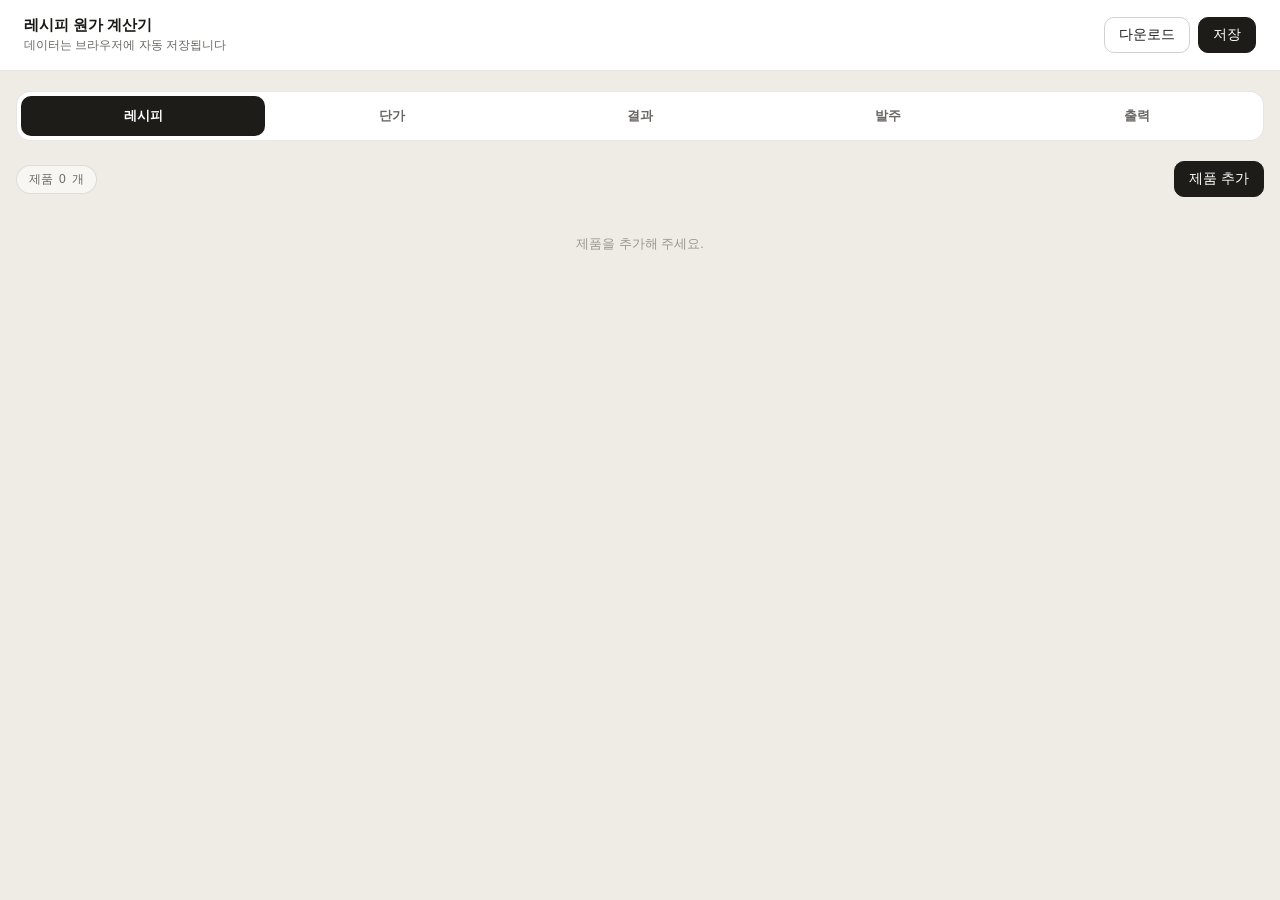
==== commit e2db2790: "Update index.html" ====
--- a/index.html
+++ b/index.html
@@ -6,144 +6,449 @@
 <title>레시피 원가 계산기</title>
 <style>
   :root {
-    --bg:#ffffff;--bg2:#f7f6f3;--bg3:#f0ede8;
-    --text:#1a1a18;--text2:#6b6b68;--text3:#9a9a96;
-    --border:rgba(0,0,0,0.1);--border2:rgba(0,0,0,0.18);
-    --accent:#1a1a18;--accent-text:#ffffff;
-    --info-bg:#e8f0fb;--info-text:#1a4fa0;
-    --success-bg:#e8f5ec;--success-text:#1a6e35;
-    --radius:10px;--radius-lg:14px;
-  }
-  @media(prefers-color-scheme:dark){
-    :root{
-      --bg:#1c1c1a;--bg2:#252523;--bg3:#2e2e2b;
-      --text:#f0ede8;--text2:#a0a09c;--text3:#6a6a66;
-      --border:rgba(255,255,255,0.1);--border2:rgba(255,255,255,0.18);
-      --accent:#f0ede8;--accent-text:#1c1c1a;
-      --info-bg:#0f2a50;--info-text:#7aabf0;
-      --success-bg:#0a2e18;--success-text:#4acf7a;
+    --bg: #ffffff;
+    --bg2: #f7f6f3;
+    --bg3: #efece6;
+    --text: #191816;
+    --text2: #6a6864;
+    --text3: #9b9791;
+    --border: rgba(0, 0, 0, 0.1);
+    --border2: rgba(0, 0, 0, 0.18);
+    --accent: #1d1c19;
+    --accentText: #ffffff;
+    --infoBg: #e8f0fb;
+    --infoText: #1a4fa0;
+    --warnBg: #fff7dd;
+    --warnText: #8a6200;
+    --radius: 10px;
+    --radiusLg: 14px;
+  }
+
+  @media (prefers-color-scheme: dark) {
+    :root {
+      --bg: #1c1c1a;
+      --bg2: #252523;
+      --bg3: #2e2e2b;
+      --text: #f0ede8;
+      --text2: #a0a09c;
+      --text3: #6a6a66;
+      --border: rgba(255, 255, 255, 0.1);
+      --border2: rgba(255, 255, 255, 0.18);
+      --accent: #f0ede8;
+      --accentText: #1c1c1a;
+      --infoBg: #0f2a50;
+      --infoText: #7aabf0;
+      --warnBg: #2f2403;
+      --warnText: #f0c040;
     }
   }
-  *{box-sizing:border-box;margin:0;padding:0}
-  body{font-family:'Apple SD Gothic Neo','Noto Sans KR',-apple-system,BlinkMacSystemFont,sans-serif;background:var(--bg3);color:var(--text);font-size:14px;min-height:100vh}
-  .app-header{background:var(--bg);border-bottom:0.5px solid var(--border);padding:16px 24px;display:flex;align-items:center;justify-content:space-between;position:sticky;top:0;z-index:100}
-  .app-title{font-size:15px;font-weight:600;letter-spacing:-.02em}
-  .app-sub{font-size:12px;color:var(--text2);margin-top:1px}
-  .header-btns{display:flex;gap:8px;align-items:center;flex-wrap:wrap;justify-content:flex-end}
-  .save-btn,.download-btn{padding:7px 14px;border-radius:8px;font-size:12px;font-weight:500;cursor:pointer;font-family:inherit}
-  .save-btn{background:var(--accent);color:var(--accent-text);border:none}
-  .download-btn{background:transparent;color:var(--text);border:0.5px solid var(--border2)}
-  .save-btn:hover,.download-btn:hover{opacity:.85}
-  .container{max-width:1280px;margin:0 auto;padding:20px 16px 60px}
-  .tab-bar{display:flex;background:var(--bg);border:0.5px solid var(--border);border-radius:var(--radius-lg);padding:4px;margin-bottom:20px;gap:2px}
-  .tab{flex:1;padding:9px 12px;text-align:center;cursor:pointer;font-size:13px;font-weight:500;color:var(--text2);border-radius:8px;transition:all .15s;user-select:none}
-  .tab.active{background:var(--accent);color:var(--accent-text)}
-  .card{background:var(--bg);border:0.5px solid var(--border);border-radius:var(--radius-lg);padding:18px 20px;margin-bottom:14px}
-  .card-header{display:flex;align-items:center;justify-content:space-between;margin-bottom:14px}
-  .product-list{display:grid;grid-template-columns:repeat(auto-fill,minmax(260px,1fr));gap:10px;align-items:start}
-  .product-list .card{margin-bottom:0}
-  .card.editing{grid-column:1 / -1}
-  .card.collapsed{padding:12px 14px;cursor:pointer}
-  .card.collapsed .card-header{margin-bottom:0}
-  .card.collapsed .card-header{align-items:flex-start;gap:10px}
-  .product-summary{display:flex;flex-direction:column;gap:4px;min-width:0;flex:1}
-  .product-title{font-size:15px;font-weight:600;letter-spacing:-.02em;white-space:nowrap;overflow:hidden;text-overflow:ellipsis}
-  .product-meta{font-size:12px;color:var(--text2);white-space:nowrap}
-  .product-actions{display:flex;align-items:center;gap:8px;flex-shrink:0}
-  .card.collapsed .product-actions{gap:4px}
-  .card.collapsed .btn{padding:5px 9px;font-size:12px}
-  .product-name-input{font-size:15px;font-weight:600;border:none;outline:none;background:transparent;color:var(--text);width:60%;letter-spacing:-.02em;font-family:inherit}
-  .product-name-input::placeholder{color:var(--text3);font-weight:400}
-  .slabel{font-size:11px;font-weight:600;color:var(--text3);text-transform:uppercase;letter-spacing:.06em;margin-bottom:8px;margin-top:14px}
-  table{width:100%;border-collapse:collapse}
-  th{font-size:11px;font-weight:600;color:var(--text3);text-align:left;padding:5px 8px;border-bottom:0.5px solid var(--border);letter-spacing:.03em}
-  td{padding:4px 6px;border-bottom:0.5px solid var(--border);vertical-align:middle}
-  tr:last-child td{border-bottom:none}
-  td input[type="text"],td input[type="number"]{width:100%;background:transparent;border:none;font-size:13px;color:var(--text);outline:none;padding:3px 4px;border-radius:4px;font-family:inherit}
-  td input:focus{background:var(--bg2)}
-  td input[type="number"]{text-align:right}
-  td input[type="checkbox"]{width:15px;height:15px;cursor:pointer;accent-color:var(--accent)}
-  .add-row{display:inline-flex;align-items:center;gap:5px;font-size:12px;color:var(--text2);cursor:pointer;padding:6px 4px;border-radius:6px;margin-top:4px}
-  .add-row:hover{color:var(--text)}
-  .btn{padding:7px 14px;border-radius:8px;font-size:13px;cursor:pointer;border:0.5px solid var(--border2);background:transparent;color:var(--text);font-family:inherit}
-  .btn:hover{background:var(--bg2)}
-  .btn-primary{background:var(--accent);color:var(--accent-text);border-color:var(--accent)}
-  .btn-primary:hover{opacity:.85}
-  .btn-danger{color:#c0392b;border-color:rgba(192,57,43,.3);font-size:12px;padding:4px 10px}
-  .top-bar{display:flex;justify-content:space-between;align-items:center;margin-bottom:14px}
-  .count-badge{font-size:12px;color:var(--text2);background:var(--bg2);border-radius:20px;padding:3px 10px;border:0.5px solid var(--border)}
-  .empty{color:var(--text3);font-size:13px;padding:24px;text-align:center}
-  .chip{display:inline-flex;align-items:center;padding:6px 14px;border-radius:20px;border:0.5px solid var(--border2);font-size:13px;margin:4px;cursor:pointer;background:transparent;color:var(--text);font-family:inherit;transition:all .12s;user-select:none}
-  .chip.selected{background:var(--accent);color:var(--accent-text);border-color:var(--accent)}
-  .toast{position:fixed;bottom:30px;left:50%;transform:translateX(-50%);background:var(--accent);color:var(--accent-text);padding:10px 22px;border-radius:20px;font-size:13px;font-weight:500;opacity:0;pointer-events:none;transition:opacity .3s;z-index:999;white-space:nowrap}
-  .toast.show{opacity:1}
-
-  /* 엑셀 붙여넣기 힌트 */
-  .paste-hint{font-size:11px;color:var(--text3);padding:4px 4px 0;display:flex;align-items:center;gap:4px}
-  .paste-zone{border:1.5px dashed var(--border);border-radius:var(--radius);padding:10px 12px;margin-top:6px;font-size:12px;color:var(--text3);text-align:center;cursor:pointer;transition:border-color .15s,background .15s}
-  .paste-zone:hover,.paste-zone.active{border-color:var(--accent);background:var(--bg2);color:var(--text2)}
-
-  /* 결과 카드 */
-  .rcard{background:var(--bg);border:0.5px solid var(--border);border-radius:var(--radius-lg);margin-bottom:16px;overflow:hidden}
-  .result-grid{display:grid;grid-template-columns:1fr;gap:14px;align-items:start}
-  .result-grid .rcard{margin-bottom:0}
-  .rcard-head{padding:14px 18px 12px;border-bottom:0.5px solid var(--border)}
-  .rcard-name{font-size:15px;font-weight:600;letter-spacing:-.02em;margin-bottom:10px}
-  .unit-ctrl{display:flex;align-items:center;gap:8px;flex-wrap:wrap}
-  .unit-ctrl-label{font-size:12px;color:var(--text2);flex-shrink:0}
-  .unit-select{background:var(--bg2);border:0.5px solid var(--border2);border-radius:8px;color:var(--text);font-size:13px;font-family:inherit;padding:6px 10px;cursor:pointer;outline:none;flex-shrink:0;max-width:210px}
-  .unit-select:focus{border-color:var(--accent)}
-  .unit-input-wrap{display:flex;align-items:center;gap:4px;background:var(--bg2);border:0.5px solid var(--border2);border-radius:8px;padding:4px 10px}
-  .unit-input-wrap:focus-within{border-color:var(--accent)}
-  .unit-weight-input{width:80px;background:transparent;border:none;font-size:15px;font-weight:600;color:var(--text);font-family:inherit;outline:none;text-align:right;padding:2px 0}
-  .unit-weight-unit{font-size:12px;color:var(--text2);flex-shrink:0}
-  .ratio-badge{font-size:12px;padding:3px 10px;border-radius:20px;background:var(--info-bg);color:var(--info-text);font-weight:600;flex-shrink:0;min-width:52px;text-align:center}
-  .rcard-body{padding:4px 18px 12px}
-  .rt{width:100%;border-collapse:collapse;margin-top:8px}
-  .rt th{font-size:11px;font-weight:600;color:var(--text3);letter-spacing:.04em;padding:5px 8px 8px;border-bottom:0.5px solid var(--border);text-align:left}
-  .rt th.num{text-align:right}
-  .rt td{padding:7px 8px;border-bottom:0.5px solid var(--border);font-size:13px;vertical-align:middle}
-  .rt tr:last-child td{border-bottom:none}
-  .rt td.num{text-align:right}
-  .rt td.wt{text-align:right;font-weight:500}
-  .rt td.cost{text-align:right;font-weight:600}
-  .rt td.cost-na{text-align:right;color:var(--text3)}
-  .rt tr.subtotal td{background:var(--bg2);font-weight:600;border-top:0.5px solid var(--border2)}
-  .tkind{display:inline-block;font-size:10px;padding:1px 6px;border-radius:5px;margin-left:5px;font-weight:500;vertical-align:middle}
-  .k-ing{background:var(--bg2);color:var(--text2)}
-  .k-sup{background:var(--success-bg);color:var(--success-text)}
-  .k-unit{background:var(--info-bg);color:var(--info-text)}
-  .rcard-foot{padding:10px 18px 12px;background:var(--bg2);border-top:0.5px solid var(--border);display:flex;justify-content:flex-end;align-items:center;gap:28px}
-  .foot-desc{flex:1;font-size:12px;color:var(--text2)}
-  .foot-item{text-align:right}
-  .foot-label{font-size:11px;color:var(--text3);margin-bottom:2px}
-  .foot-val{font-size:18px;font-weight:700;letter-spacing:-.03em}
-  .grand{background:var(--bg);border:1.5px solid var(--border2);border-radius:var(--radius-lg);padding:18px 20px;margin-top:20px}
-  .grand-title{font-size:11px;font-weight:600;color:var(--text2);margin-bottom:14px;text-transform:uppercase;letter-spacing:.06em}
-  .grand-grid{display:grid;grid-template-columns:1fr 1fr;gap:12px}
-  .metric{background:var(--bg2);border-radius:var(--radius);padding:14px 16px;text-align:center}
-  .metric-label{font-size:12px;color:var(--text2);margin-bottom:5px}
-  .metric-value{font-size:24px;font-weight:600;letter-spacing:-.03em}
-
-  @media(max-width:540px){
-    .container{padding:14px 10px 60px}
-    .product-list{grid-template-columns:1fr}
-    .metric-value{font-size:20px}
-    .unit-ctrl{gap:6px}
-  }
-  @media(min-width:760px){
-    .result-grid{grid-template-columns:repeat(2,minmax(0,1fr))}
-  }
-  @media(min-width:1120px){
-    .result-grid{grid-template-columns:repeat(3,minmax(0,1fr))}
-    .result-grid .rcard-head{padding:12px 14px 10px}
-    .result-grid .rcard-body{padding:4px 12px 10px}
-    .result-grid .rcard-foot{padding:10px 14px;gap:12px;flex-wrap:wrap}
-    .result-grid .unit-select{max-width:100%;width:100%}
-    .result-grid .unit-input-wrap{flex:1;min-width:118px}
-    .result-grid .rt td,.result-grid .rt th{padding-left:5px;padding-right:5px}
-    .result-grid .foot-desc{flex-basis:100%}
-    .result-grid .foot-val{font-size:16px}
+
+  * { box-sizing: border-box; margin: 0; padding: 0; }
+  body {
+    font-family: "Apple SD Gothic Neo", "Noto Sans KR", -apple-system, BlinkMacSystemFont, sans-serif;
+    background: var(--bg3);
+    color: var(--text);
+    font-size: 14px;
+    min-height: 100vh;
+  }
+  button, input, select {
+    font: inherit;
+  }
+  .app-header {
+    background: var(--bg);
+    border-bottom: 0.5px solid var(--border);
+    padding: 16px 24px;
+    display: flex;
+    align-items: center;
+    justify-content: space-between;
+    gap: 12px;
+    position: sticky;
+    top: 0;
+    z-index: 20;
+  }
+  .app-title { font-size: 15px; font-weight: 600; }
+  .app-sub { font-size: 12px; color: var(--text2); margin-top: 2px; }
+  .header-btns { display: flex; gap: 8px; align-items: center; }
+  .container { max-width: 1440px; margin: 0 auto; padding: 20px 16px 60px; }
+  .tab-bar {
+    display: grid;
+    grid-template-columns: repeat(5, minmax(0, 1fr));
+    gap: 4px;
+    background: var(--bg);
+    border: 0.5px solid var(--border);
+    border-radius: var(--radiusLg);
+    padding: 4px;
+    margin-bottom: 20px;
+  }
+  .tab {
+    padding: 11px 10px;
+    text-align: center;
+    border-radius: 10px;
+    color: var(--text2);
+    cursor: pointer;
+    user-select: none;
+    font-size: 13px;
+    font-weight: 600;
+  }
+  .tab.active { background: var(--accent); color: var(--accentText); }
+  .top-bar, .section-row {
+    display: flex;
+    align-items: center;
+    justify-content: space-between;
+    gap: 12px;
+    flex-wrap: wrap;
+    margin-bottom: 14px;
+  }
+  .count-badge, .badge {
+    display: inline-flex;
+    align-items: center;
+    gap: 6px;
+    padding: 5px 12px;
+    border-radius: 999px;
+    background: var(--bg2);
+    border: 0.5px solid var(--border);
+    color: var(--text2);
+    font-size: 12px;
+  }
+  .card, .rcard, .panel {
+    background: var(--bg);
+    border: 0.5px solid var(--border);
+    border-radius: var(--radiusLg);
+  }
+  .card { padding: 18px 20px; margin-bottom: 14px; }
+  .panel { padding: 16px 18px; }
+  .btn, .save-btn, .download-btn {
+    border: 0.5px solid var(--border2);
+    background: transparent;
+    color: var(--text);
+    cursor: pointer;
+    border-radius: 10px;
+    padding: 8px 14px;
+  }
+  .btn-primary, .save-btn {
+    background: var(--accent);
+    color: var(--accentText);
+    border-color: var(--accent);
+  }
+  .btn-danger {
+    color: #c03c2f;
+    border-color: rgba(192, 60, 47, 0.3);
+    background: transparent;
+  }
+  .btn-sm { padding: 6px 10px; font-size: 12px; }
+  .product-list {
+    display: grid;
+    grid-template-columns: repeat(auto-fill, minmax(320px, 1fr));
+    gap: 12px;
+    align-items: start;
+  }
+  .product-list .card { margin-bottom: 0; }
+  .card.editing { grid-column: 1 / -1; }
+  .card.collapsed { padding: 14px 16px; cursor: pointer; }
+  .card-header {
+    display: flex;
+    align-items: center;
+    justify-content: space-between;
+    gap: 12px;
+    margin-bottom: 12px;
+  }
+  .product-summary { flex: 1; min-width: 0; }
+  .product-title {
+    font-size: 15px;
+    font-weight: 700;
+    white-space: nowrap;
+    overflow: hidden;
+    text-overflow: ellipsis;
+  }
+  .product-meta { font-size: 12px; color: var(--text2); margin-top: 4px; }
+  .product-actions { display: flex; gap: 8px; align-items: center; }
+  .product-name-input {
+    width: min(420px, 100%);
+    border: none;
+    background: transparent;
+    color: var(--text);
+    font-size: 18px;
+    font-weight: 700;
+    outline: none;
+  }
+  .slabel {
+    font-size: 11px;
+    font-weight: 700;
+    color: var(--text3);
+    letter-spacing: 0.06em;
+    text-transform: uppercase;
+    margin: 12px 0 8px;
+  }
+  table {
+    width: 100%;
+    border-collapse: collapse;
+  }
+  th, td {
+    border-bottom: 0.5px solid var(--border);
+    padding: 6px 8px;
+    text-align: left;
+    vertical-align: middle;
+  }
+  th {
+    font-size: 11px;
+    color: var(--text3);
+    font-weight: 700;
+  }
+  td input[type="text"], td input[type="number"], td select {
+    width: 100%;
+    border: none;
+    outline: none;
+    background: transparent;
+    color: var(--text);
+    border-radius: 6px;
+    padding: 5px 6px;
+  }
+  td input:focus, td select:focus { background: var(--bg2); }
+  td input[type="checkbox"] {
+    width: 16px;
+    height: 16px;
+    accent-color: var(--accent);
+  }
+  .inline-weight {
+    display: flex;
+    align-items: center;
+    gap: 4px;
+    justify-content: flex-end;
+  }
+  .inline-weight input { width: 82px; text-align: right; }
+  .inline-weight select { width: 56px; }
+  .add-row {
+    display: inline-flex;
+    align-items: center;
+    gap: 6px;
+    color: var(--text2);
+    cursor: pointer;
+    padding: 6px 4px;
+    border-radius: 8px;
+  }
+  .add-row:hover { color: var(--text); }
+  .paste-hint {
+    color: var(--text3);
+    font-size: 11px;
+  }
+  .chip-row { display: flex; flex-wrap: wrap; gap: 8px; }
+  .chip {
+    border: 0.5px solid var(--border2);
+    border-radius: 999px;
+    padding: 7px 14px;
+    background: transparent;
+    color: var(--text);
+    cursor: pointer;
+  }
+  .chip.selected { background: var(--accent); color: var(--accentText); border-color: var(--accent); }
+  .result-grid {
+    display: grid;
+    grid-template-columns: repeat(auto-fit, minmax(320px, 1fr));
+    gap: 14px;
+  }
+  .rcard { overflow: hidden; }
+  .rcard-head { padding: 14px 18px 12px; border-bottom: 0.5px solid var(--border); }
+  .rcard-name { font-size: 15px; font-weight: 700; margin-bottom: 10px; }
+  .unit-ctrl {
+    display: flex;
+    flex-wrap: wrap;
+    align-items: center;
+    gap: 8px;
+  }
+  .unit-select {
+    max-width: 220px;
+    background: var(--bg2);
+    border: 0.5px solid var(--border2);
+    border-radius: 8px;
+    color: var(--text);
+    padding: 7px 10px;
+  }
+  .unit-input-wrap {
+    display: flex;
+    align-items: center;
+    gap: 6px;
+    background: var(--bg2);
+    border: 0.5px solid var(--border2);
+    border-radius: 8px;
+    padding: 4px 10px;
+  }
+  .unit-weight-input {
+    width: 80px;
+    border: none;
+    background: transparent;
+    color: var(--text);
+    text-align: right;
+    outline: none;
+  }
+  .ratio-badge {
+    padding: 4px 10px;
+    border-radius: 999px;
+    background: var(--infoBg);
+    color: var(--infoText);
+    font-size: 12px;
+    font-weight: 700;
+  }
+  .result-actions {
+    padding: 0 18px 10px;
+    display: flex;
+    justify-content: flex-end;
+    gap: 8px;
+  }
+  .rcard-body { padding: 4px 18px 12px; }
+  .rcard-foot {
+    padding: 10px 18px 12px;
+    background: var(--bg2);
+    border-top: 0.5px solid var(--border);
+    display: flex;
+    justify-content: space-between;
+    gap: 16px;
+    flex-wrap: wrap;
+  }
+  .foot-item { text-align: right; }
+  .foot-label { font-size: 11px; color: var(--text3); margin-bottom: 2px; }
+  .foot-val { font-size: 18px; font-weight: 800; }
+  .grand { margin-top: 18px; }
+  .grand-grid {
+    display: grid;
+    grid-template-columns: repeat(2, minmax(0, 1fr));
+    gap: 12px;
+  }
+  .metric {
+    background: var(--bg2);
+    border-radius: var(--radius);
+    padding: 14px 16px;
+    text-align: center;
+  }
+  .metric-label { color: var(--text2); font-size: 12px; margin-bottom: 4px; }
+  .metric-value { font-size: 22px; font-weight: 800; }
+  .order-layout {
+    display: grid;
+    grid-template-columns: 320px minmax(0, 1fr);
+    gap: 14px;
+    align-items: start;
+  }
+  .info-box {
+    background: var(--infoBg);
+    color: var(--infoText);
+    border-radius: 10px;
+    border: 0.5px solid var(--border);
+    padding: 10px 12px;
+    font-size: 12px;
+    margin-bottom: 12px;
+  }
+  .preset-grid { display: grid; gap: 8px; }
+  .preset-card {
+    background: var(--bg2);
+    border: 0.5px solid var(--border);
+    border-radius: 10px;
+    padding: 12px;
+  }
+  .preset-card-name {
+    display: flex;
+    align-items: center;
+    justify-content: space-between;
+    gap: 8px;
+    font-size: 13px;
+    font-weight: 700;
+    margin-bottom: 8px;
+  }
+  .preset-lines { display: grid; gap: 6px; }
+  .preset-line { display: flex; align-items: center; gap: 8px; font-size: 12px; }
+  .order-product-row {
+    background: var(--bg2);
+    border: 0.5px solid var(--border);
+    border-radius: 10px;
+    padding: 12px 14px;
+    margin-bottom: 10px;
+  }
+  .order-product-header {
+    display: flex;
+    align-items: center;
+    gap: 10px;
+    flex-wrap: wrap;
+    margin-bottom: 10px;
+  }
+  .order-product-name { font-size: 14px; font-weight: 700; }
+  .order-table-wrap {
+    overflow-x: auto;
+    background: var(--bg);
+    border: 0.5px solid var(--border);
+    border-radius: 10px;
+  }
+  .order-table-wrap table { min-width: 720px; }
+  .order-cell {
+    display: flex;
+    flex-direction: column;
+    align-items: center;
+    gap: 6px;
+  }
+  .order-cell-grams { font-size: 12px; font-weight: 700; }
+  .order-cell-sub { font-size: 10px; color: var(--text3); }
+  .order-cell-input {
+    width: 74px;
+    border: 0.5px solid var(--border);
+    background: var(--bg2);
+    border-radius: 8px;
+    padding: 6px 8px;
+    text-align: center;
+  }
+  .preview-box {
+    background: white;
+    color: #111;
+    border: 1px solid #ccc;
+    border-radius: 6px;
+    padding: 12px 14px;
+    margin-bottom: 16px;
+  }
+  .preview-title {
+    font-size: 13px;
+    font-weight: 700;
+    margin-bottom: 8px;
+    border-bottom: 1.5px solid #111;
+    padding-bottom: 4px;
+  }
+  .preview-sub { font-size: 10px; color: #555; margin-bottom: 10px; }
+  .pv-table {
+    width: 100%;
+    border-collapse: collapse;
+    font-size: 10px;
+  }
+  .pv-table th, .pv-table td {
+    border: 0.5px solid #bbb;
+    padding: 4px 5px;
+    text-align: center;
+    color: #111;
+  }
+  .pv-table th.left, .pv-table td.left { text-align: left; }
+  .empty {
+    color: var(--text3);
+    text-align: center;
+    padding: 24px;
+    font-size: 13px;
+  }
+  .toast {
+    position: fixed;
+    bottom: 26px;
+    left: 50%;
+    transform: translateX(-50%);
+    background: var(--accent);
+    color: var(--accentText);
+    border-radius: 999px;
+    padding: 10px 18px;
+    opacity: 0;
+    pointer-events: none;
+    transition: opacity 0.2s ease;
+  }
+  .toast.show { opacity: 1; }
+  .hidden { display: none !important; }
+  @media (max-width: 1080px) {
+    .order-layout { grid-template-columns: 1fr; }
+  }
+  @media (max-width: 720px) {
+    .tab-bar { grid-template-columns: 1fr; }
+    .product-list { grid-template-columns: 1fr; }
+    .grand-grid { grid-template-columns: 1fr; }
+    .app-header { padding: 14px 16px; }
   }
 </style>
 </head>
@@ -155,34 +460,36 @@
     <div class="app-sub">데이터는 브라우저에 자동 저장됩니다</div>
   </div>
   <div class="header-btns">
-    <button class="download-btn" onclick="downloadData()">⬇ 다운로드</button>
-    <button class="save-btn" onclick="saveData()">💾 저장</button>
+    <button class="download-btn" onclick="downloadData()">다운로드</button>
+    <button class="save-btn" onclick="saveData()">저장</button>
   </div>
 </header>
 
 <div class="container">
   <div class="tab-bar" id="tabBar">
-    <div class="tab active" data-tab="recipe">① 레시피 입력</div>
-    <div class="tab" data-tab="price">② 단가 입력</div>
-    <div class="tab" data-tab="result">③ 결과 보기</div>
+    <div class="tab active" data-tab="recipe">레시피</div>
+    <div class="tab" data-tab="price">단가</div>
+    <div class="tab" data-tab="result">결과</div>
+    <div class="tab" data-tab="order">발주</div>
+    <div class="tab" data-tab="preview">출력</div>
   </div>
 
   <div id="tab-recipe">
     <div class="top-bar">
       <span class="count-badge">제품 <span id="productCount">0</span>개</span>
-      <button class="btn btn-primary" id="addProductBtn">＋ 제품 추가</button>
+      <button class="btn btn-primary" id="addProductBtn">제품 추가</button>
     </div>
     <div id="productList"></div>
   </div>
 
-  <div id="tab-price" style="display:none">
+  <div id="tab-price" class="hidden">
     <div class="card">
       <div class="slabel" style="margin-top:0">원료 단가</div>
       <table>
         <thead><tr><th>원료명</th><th style="text-align:right">단위 (g)</th><th style="text-align:right">단가 (원)</th></tr></thead>
         <tbody id="ingredientPriceTable"></tbody>
       </table>
-      <div id="ingredientPriceEmpty" class="empty" style="padding:16px">레시피 탭에서 원료를 먼저 입력해주세요.</div>
+      <div id="ingredientPriceEmpty" class="empty">레시피 탭에서 원료를 먼저 입력해 주세요.</div>
     </div>
     <div class="card">
       <div class="slabel" style="margin-top:0">영양제 단가</div>
@@ -190,408 +497,483 @@
         <thead><tr><th>영양제명</th><th style="text-align:right">단위 (g)</th><th style="text-align:right">단가 (원)</th></tr></thead>
         <tbody id="supplementPriceTable"></tbody>
       </table>
-      <div id="supplementPriceEmpty" class="empty" style="padding:16px">레시피 탭에서 영양제를 먼저 입력해주세요.</div>
+      <div id="supplementPriceEmpty" class="empty">레시피 탭에서 영양제를 먼저 입력해 주세요.</div>
     </div>
   </div>
 
-  <div id="tab-result" style="display:none">
+  <div id="tab-result" class="hidden">
     <div class="card">
-      <div class="slabel" style="margin-top:0">제품 선택 <span style="font-size:11px;color:var(--text3);text-transform:none;font-weight:400;letter-spacing:0">(복수 선택 가능)</span></div>
-      <div id="productChips"></div>
+      <div class="slabel" style="margin-top:0">제품 선택</div>
+      <div id="productChips" class="chip-row"></div>
     </div>
     <div id="resultArea"></div>
   </div>
+
+  <div id="tab-order" class="hidden">
+    <div class="order-layout">
+      <div class="panel">
+        <div class="section-row">
+          <div class="slabel" style="margin:0">발주 프리셋</div>
+          <button class="btn btn-sm" onclick="clearAllPresets()">전체 초기화</button>
+        </div>
+        <div class="info-box">결과 탭에서 중량과 프리셋명을 입력하고 저장하면 여기에서 바로 사용할 수 있습니다.</div>
+        <div id="presetGrid" class="preset-grid"></div>
+        <div class="slabel">영양제 치환명</div>
+        <table>
+          <thead><tr><th>원래 이름</th><th>치환명</th></tr></thead>
+          <tbody id="supMapTable"></tbody>
+        </table>
+      </div>
+      <div class="panel">
+        <div class="section-row">
+          <div class="slabel" style="margin:0">부족 수량 입력</div>
+          <button class="btn btn-primary" onclick="generatePreview()">출력 미리보기 생성</button>
+        </div>
+        <div id="orderArea"></div>
+      </div>
+    </div>
+  </div>
+
+  <div id="tab-preview" class="hidden">
+    <div class="card">
+      <div class="section-row">
+        <div>
+          <div style="font-size:14px;font-weight:700">출력 미리보기</div>
+          <div style="font-size:12px;color:var(--text2);margin-top:4px">발주 데이터를 정리한 출력용 목록입니다.</div>
+        </div>
+      </div>
+      <div id="previewArea"></div>
+    </div>
+  </div>
 </div>
 
 <div class="toast" id="toast"></div>
 
 <script>
-let state = { products: [], prices: {}, selectedProducts: [], resultOptions: {} };
+const STORAGE_KEY = "recipe_cost_utf8_v1";
+const ORDER_KEY = "recipe_cost_order_v1";
+
+let state = {
+  products: [],
+  prices: {},
+  selectedProducts: [],
+  resultOptions: {},
+  orderPresets: {},
+  orderInputs: {}
+};
+
 let editingProductId = null;
 
-function uid() { return Math.random().toString(36).slice(2, 9); }
-function esc(s) { return String(s).replace(/&/g,'&amp;').replace(/"/g,'&quot;').replace(/</g,'&lt;').replace(/>/g,'&gt;'); }
-function priceKey(s) { return String(s || '').trim(); }
-function fmt(n) { const v = Math.round(n * 100) / 100; return v % 1 === 0 ? v.toLocaleString() : v.toLocaleString(undefined, {minimumFractionDigits:0, maximumFractionDigits:2}); }
-function showToast(msg) { const t = document.getElementById('toast'); t.textContent = msg; t.classList.add('show'); setTimeout(() => t.classList.remove('show'), 2500); }
-
-/* ── 저장/불러오기 ── */
-function saveData() { collectAllInputs(); localStorage.setItem('rcd6', JSON.stringify(state)); showToast('저장 완료!'); }
-function downloadData() {
-  collectAllInputs();
-  localStorage.setItem('rcd6', JSON.stringify(state));
-  const today = new Date().toISOString().slice(0, 10);
-  const payload = {
-    app: 'recipe-cost-calculator',
-    exportedAt: new Date().toISOString(),
+function uid() {
+  return Math.random().toString(36).slice(2, 9);
+}
+
+function esc(value) {
+  return String(value ?? "")
+    .replace(/&/g, "&amp;")
+    .replace(/</g, "&lt;")
+    .replace(/>/g, "&gt;")
+    .replace(/"/g, "&quot;");
+}
+
+function priceKey(name) {
+  return String(name || "").trim();
+}
+
+function fmt(num) {
+  const value = Math.round((Number(num) || 0) * 100) / 100;
+  return value % 1 === 0
+    ? value.toLocaleString()
+    : value.toLocaleString(undefined, { minimumFractionDigits: 0, maximumFractionDigits: 2 });
+}
+
+function showToast(message) {
+  const el = document.getElementById("toast");
+  el.textContent = message;
+  el.classList.add("show");
+  setTimeout(() => el.classList.remove("show"), 2200);
+}
+
+function saveRecipeData() {
+  localStorage.setItem(STORAGE_KEY, JSON.stringify({
     products: state.products,
     prices: state.prices,
     selectedProducts: state.selectedProducts,
     resultOptions: state.resultOptions
-  };
-  const blob = new Blob([JSON.stringify(payload, null, 2)], { type: 'application/json;charset=utf-8' });
+  }));
+}
+
+function saveOrderData() {
+  localStorage.setItem(ORDER_KEY, JSON.stringify({
+    orderPresets: state.orderPresets,
+    orderInputs: state.orderInputs
+  }));
+}
+
+function saveData() {
+  collectAllInputs();
+  saveRecipeData();
+  saveOrderData();
+  showToast("저장 완료");
+}
+
+function downloadData() {
+  collectAllInputs();
+  const today = new Date().toISOString().slice(0, 10);
+  const payload = JSON.stringify(state, null, 2);
+  const blob = new Blob([payload], { type: "application/json;charset=utf-8" });
   const url = URL.createObjectURL(blob);
-  const a = document.createElement('a');
+  const a = document.createElement("a");
   a.href = url;
   a.download = `recipe-cost-${today}.json`;
   document.body.appendChild(a);
   a.click();
   a.remove();
   URL.revokeObjectURL(url);
-  showToast('다운로드 완료!');
-}
+  showToast("다운로드 완료");
+}
+
 function loadData() {
   try {
-    const d = JSON.parse(localStorage.getItem('rcd6') || '{}');
-    state.products = d.products || [];
-    state.prices = d.prices || {};
-    state.selectedProducts = d.selectedProducts || [];
-    state.resultOptions = d.resultOptions || {};
-  } catch(e) {}
-}
-
-/* ── 입력값 수집 ── */
+    const saved = JSON.parse(localStorage.getItem(STORAGE_KEY) || "{}");
+    state.products = saved.products || [];
+    state.prices = saved.prices || {};
+    state.selectedProducts = saved.selectedProducts || [];
+    state.resultOptions = saved.resultOptions || {};
+  } catch (e) {}
+
+  try {
+    const savedOrder = JSON.parse(localStorage.getItem(ORDER_KEY) || "{}");
+    state.orderPresets = savedOrder.orderPresets || {};
+    state.orderInputs = savedOrder.orderInputs || {};
+  } catch (e) {}
+}
+
+function getResultOption(pid) {
+  if (!state.resultOptions[pid]) {
+    state.resultOptions[pid] = {
+      unitId: "",
+      weight: "",
+      supplementOnly: false,
+      presetLabel: ""
+    };
+  }
+  return state.resultOptions[pid];
+}
+
+function getPresetCode(productName, index) {
+  const productIndex = state.products.findIndex(p => p.name.trim() === productName);
+  const prefix = productIndex >= 0 && productIndex < 26 ? String.fromCharCode(65 + productIndex) : "P";
+  return `${prefix}${index}`;
+}
+
+function buildPresetName(productName, weight, label) {
+  const weightName = weight >= 1000
+    ? `${String(Math.round(weight / 1000)).padStart(2, "0")}KG`
+    : `${String(Math.round(weight)).padStart(2, "0")}G`;
+  return `${productName} ${weightName}${label ? " " + label : ""}`.trim();
+}
+
+function normalizePresets(productName) {
+  const list = Array.isArray(state.orderPresets[productName]) ? state.orderPresets[productName] : [];
+  state.orderPresets[productName] = list
+    .filter(item => item && Number(item.weight) > 0)
+    .sort((a, b) => Number(a.weight) - Number(b.weight))
+    .map((item, index) => ({
+      code: item.code || getPresetCode(productName, index),
+      weight: Number(item.weight),
+      label: String(item.label || ""),
+      unitId: String(item.unitId || ""),
+      displayName: buildPresetName(productName, Number(item.weight), String(item.label || ""))
+    }));
+  return state.orderPresets[productName];
+}
+
 function collectAllInputs() {
-  state.products.forEach(p => {
-    const el = document.getElementById('pname-' + p.id);
-    if (el) p.name = el.value;
-    p.ingredients.forEach(r => {
-      const nm = document.getElementById('ing-name-' + r.id);
-      const wt = document.getElementById('ing-wt-' + r.id);
-      const ck = document.getElementById('ing-ck-' + r.id);
-      const un = document.getElementById('ing-un-' + r.id);
-      const uname = document.getElementById('ing-uname-' + r.id);
-      if (nm) r.name = nm.value;
-      if (un) r.unit = un.value;
-      if (wt) {
-        const raw = parseFloat(wt.value) || 0;
-        r.weight = (r.unit === 'kg') ? raw * 1000 : raw;
-        r.displayWeight = raw;
+  state.products.forEach(product => {
+    const nameEl = document.getElementById(`pname-${product.id}`);
+    if (nameEl) product.name = nameEl.value.trim();
+
+    product.ingredients.forEach(row => {
+      const nameEl2 = document.getElementById(`ing-name-${row.id}`);
+      const weightEl = document.getElementById(`ing-wt-${row.id}`);
+      const unitEl = document.getElementById(`ing-un-${row.id}`);
+      const checkEl = document.getElementById(`ing-ck-${row.id}`);
+      const unitNameEl = document.getElementById(`ing-uname-${row.id}`);
+      if (nameEl2) row.name = nameEl2.value.trim();
+      if (unitEl) row.unit = unitEl.value;
+      if (weightEl) {
+        const raw = parseFloat(weightEl.value) || 0;
+        row.weight = row.unit === "kg" ? raw * 1000 : raw;
       }
-      if (ck) r.isUnit = ck.checked;
-      if (uname) r.unitName = uname.value.trim();
-      else if (!r.isUnit) r.unitName = '';
+      if (checkEl) row.isUnit = checkEl.checked;
+      if (unitNameEl) row.unitName = unitNameEl.value.trim();
+      if (!row.isUnit) row.unitName = "";
     });
-    p.supplements.forEach(r => {
-      const nm = document.getElementById('sup-name-' + r.id);
-      const wt = document.getElementById('sup-wt-' + r.id);
-      const un = document.getElementById('sup-un-' + r.id);
-      if (nm) r.name = nm.value;
-      if (un) r.unit = un.value;
-      if (wt) {
-        const raw = parseFloat(wt.value) || 0;
-        r.weight = (r.unit === 'kg') ? raw * 1000 : raw;
-        r.displayWeight = raw;
+
+    product.supplements.forEach(row => {
+      const nameEl2 = document.getElementById(`sup-name-${row.id}`);
+      const aliasEl = document.getElementById(`sup-alias-${row.id}`);
+      const weightEl = document.getElementById(`sup-wt-${row.id}`);
+      const unitEl = document.getElementById(`sup-un-${row.id}`);
+      if (nameEl2) row.name = nameEl2.value.trim();
+      if (aliasEl) row.alias = aliasEl.value.trim();
+      if (unitEl) row.unit = unitEl.value;
+      if (weightEl) {
+        const raw = parseFloat(weightEl.value) || 0;
+        row.weight = row.unit === "kg" ? raw * 1000 : raw;
       }
     });
   });
+
+  collectResultInputs();
   collectPrices();
-  collectResultInputs();
-}
-
-function getResultOption(pid) {
-  if (!state.resultOptions) state.resultOptions = {};
-  if (!state.resultOptions[pid]) state.resultOptions[pid] = { unitId: '', weight: '', supplementOnly: false };
-  return state.resultOptions[pid];
 }
 
 function collectResultInputs() {
-  if (!state.resultOptions) state.resultOptions = {};
   state.selectedProducts.forEach(pid => {
     const opt = getResultOption(pid);
-    const sel = document.getElementById('usel-' + pid);
-    const wt = document.getElementById('uwt-' + pid);
-    const supOnly = document.getElementById('suponly-' + pid);
-    if (sel) opt.unitId = sel.value;
-    if (wt) opt.weight = wt.value;
-    if (supOnly) opt.supplementOnly = supOnly.checked;
+    const unitEl = document.getElementById(`usel-${pid}`);
+    const weightEl = document.getElementById(`uwt-${pid}`);
+    const supOnlyEl = document.getElementById(`suponly-${pid}`);
+    const presetEl = document.getElementById(`preset-name-${pid}`);
+    if (unitEl) opt.unitId = unitEl.value;
+    if (weightEl) opt.weight = weightEl.value;
+    if (supOnlyEl) opt.supplementOnly = supOnlyEl.checked;
+    if (presetEl) opt.presetLabel = presetEl.value.trim();
   });
 }
+
 function collectPrices() {
-  document.querySelectorAll('#ingredientPriceTable tr[data-name], #supplementPriceTable tr[data-name]').forEach(tr => {
-    const nm = priceKey(tr.dataset.name);
-    if (!nm) return;
-    const unitValue = tr.querySelector('.unit-inp')?.value.trim() || '';
-    const priceValue = tr.querySelector('.price-inp')?.value.trim() || '';
-    const hasPrice = priceValue !== '';
-    if (!state.prices[nm]) state.prices[nm] = {};
-    state.prices[nm].unit  = parseFloat(unitValue) || (hasPrice ? 1000 : 0);
-    state.prices[nm].price = hasPrice ? (parseFloat(priceValue) || 0) : 0;
-    state.prices[nm].hasPrice = hasPrice;
+  document.querySelectorAll("#ingredientPriceTable tr[data-name], #supplementPriceTable tr[data-name]").forEach(tr => {
+    const key = priceKey(tr.dataset.name);
+    const unitInput = tr.querySelector(".unit-inp");
+    const priceInput = tr.querySelector(".price-inp");
+    if (!key) return;
+    state.prices[key] = {
+      unit: parseFloat(unitInput?.value || "") || 0,
+      price: parseFloat(priceInput?.value || "") || 0
+    };
   });
 }
 
-/* ── 엑셀 붙여넣기 파싱 ──
-   형식: 원료명\t무게\t생산단위 (3컬럼)
-   생산단위 컬럼: 1, y, o, ★, v, ✓ 등이면 체크
-*/
-function parseExcelPaste(text) {
-  const rows = text.trim().split(/\r?\n/).map(row => row.split('\t'));
-  const result = [];
-  rows.forEach(cols => {
-    const name    = (cols[0] || '').trim();
-    const weight  = parseFloat((cols[1] || '').trim().replace(/,/g, ''));
-    const unitRaw = (cols[2] || '').trim().toLowerCase();
-    const isUnit  = ['1','y','yes','true','o','★','v','✓','체크'].includes(unitRaw);
-    if (name && !isNaN(weight) && weight > 0) {
-      result.push({ name, weight, isUnit });
-    }
-  });
-  return result;
-}
-
-function applyPaste(pid, type, text) {
-  const parsed = parseExcelPaste(text);
-  if (!parsed.length) { showToast('붙여넣을 데이터 없음. 형식: 원료명↹무게↹생산단위(1 또는 빈칸)'); return; }
+function addProduct() {
   collectAllInputs();
-  const p = state.products.find(p => p.id === pid);
-  if (!p) return;
-  const arr = type === 'ing' ? p.ingredients : p.supplements;
-  const filtered = arr.filter(r => r.name.trim() || r.weight > 0);
-  parsed.forEach(item => {
-    filtered.push({ id: uid(), name: item.name, weight: item.weight, unit: 'g', isUnit: type === 'ing' ? item.isUnit : false });
-  });
-  if (type === 'ing') p.ingredients = filtered;
-  else p.supplements = filtered;
+  const product = { id: uid(), name: "", ingredients: [], supplements: [] };
+  state.products.push(product);
+  editingProductId = product.id;
   renderProducts();
   syncPriceTab();
-  showToast(`${parsed.length}개 행 붙여넣기 완료`);
-}
-
-/* ── 레시피 탭 ── */
-function addProduct() {
-  collectAllInputs();
-  const newP = { id: uid(), name: '', ingredients: [], supplements: [] };
-  state.products.push(newP);
-  editingProductId = newP.id;
-  renderProducts();
-  syncPriceTab();
-  // 새로 추가된 제품명 input에 포커스
-  setTimeout(() => {
-    const el = document.getElementById('pname-' + newP.id);
-    if (el) el.focus();
-  }, 50);
-}
-
-function removeProduct(id) {
-  collectAllInputs();
-  state.products = state.products.filter(p => p.id !== id);
-  if (editingProductId === id) editingProductId = null;
-  renderProducts();
-  syncPriceTab();
-}
+}
+
 function editProduct(id) {
   collectAllInputs();
   editingProductId = editingProductId === id ? null : id;
   renderProducts();
 }
+
+function removeProduct(id) {
+  collectAllInputs();
+  state.products = state.products.filter(p => p.id !== id);
+  state.selectedProducts = state.selectedProducts.filter(pid => pid !== id);
+  delete state.resultOptions[id];
+  if (editingProductId === id) editingProductId = null;
+  renderProducts();
+  syncPriceTab();
+}
+
 function addIngredient(pid, type) {
   collectAllInputs();
-  const p = state.products.find(p => p.id === pid);
-  if (!p) return;
-  const newR = { id: uid(), name: '', weight: 0, unit: 'g', isUnit: false, unitName: '' };
-  (type === 'ing' ? p.ingredients : p.supplements).push(newR);
+  const product = state.products.find(p => p.id === pid);
+  if (!product) return;
+  const row = { id: uid(), name: "", alias: "", weight: 0, unit: "g", isUnit: false, unitName: "" };
+  (type === "ing" ? product.ingredients : product.supplements).push(row);
   renderProducts();
   syncPriceTab();
-  setTimeout(() => {
-    const el = document.getElementById((type === 'ing' ? 'ing' : 'sup') + '-name-' + newR.id);
-    if (el) el.focus();
-  }, 50);
-}
+}
+
 function removeRow(pid, type, rid) {
   collectAllInputs();
-  const p = state.products.find(p => p.id === pid);
-  if (!p) return;
-  const arr = type === 'ing' ? p.ingredients : p.supplements;
-  const idx = arr.findIndex(r => r.id === rid);
-  if (idx > -1) arr.splice(idx, 1);
+  const product = state.products.find(p => p.id === pid);
+  if (!product) return;
+  const list = type === "ing" ? product.ingredients : product.supplements;
+  const idx = list.findIndex(row => row.id === rid);
+  if (idx > -1) list.splice(idx, 1);
   renderProducts();
   syncPriceTab();
 }
 
 function renderProducts() {
-  document.getElementById('productCount').textContent = state.products.length;
-  const el = document.getElementById('productList');
+  document.getElementById("productCount").textContent = state.products.length;
+  const listEl = document.getElementById("productList");
   if (!state.products.length) {
-    el.className = '';
-    el.innerHTML = '<div class="empty">제품을 추가해주세요.</div>';
+    listEl.className = "";
+    listEl.innerHTML = '<div class="empty">제품을 추가해 주세요.</div>';
     return;
   }
-  el.className = 'product-list';
-  el.innerHTML = state.products.map(p => {
-    const isEditing = editingProductId === p.id;
-    const title = p.name.trim() || '이름 없는 제품';
-    const meta = `원료 ${p.ingredients.length}개 · 영양제 ${p.supplements.length}개`;
+
+  listEl.className = "product-list";
+  listEl.innerHTML = state.products.map(product => {
+    const editing = editingProductId === product.id;
+    const title = product.name.trim() || "이름 없는 제품";
+    const meta = `원료 ${product.ingredients.length}개 · 영양제 ${product.supplements.length}개`;
+
     return `
-    <div class="card ${isEditing ? 'editing' : 'collapsed'}" data-card="${p.id}">
+    <div class="card ${editing ? "editing" : "collapsed"}" data-card="${product.id}">
       <div class="card-header">
-        ${isEditing
-          ? `<input id="pname-${p.id}" class="product-name-input" value="${esc(p.name)}" placeholder="제품명 입력">`
+        ${editing
+          ? `<input id="pname-${product.id}" class="product-name-input" value="${esc(product.name)}" placeholder="제품명 입력">`
           : `<div class="product-summary"><div class="product-title">${esc(title)}</div><div class="product-meta">${esc(meta)}</div></div>`}
         <div class="product-actions">
-          <button class="btn" data-edit="${p.id}">${isEditing ? '닫기' : '수정'}</button>
-          <button class="btn btn-danger" data-remove="${p.id}">삭제</button>
+          <button class="btn" data-edit="${product.id}">${editing ? "닫기" : "수정"}</button>
+          <button class="btn btn-danger" data-remove="${product.id}">삭제</button>
         </div>
       </div>
-
-      ${isEditing ? `
+      ${editing ? `
       <div class="slabel" style="margin-top:0">원료</div>
       <table>
-        <thead><tr>
-          <th>원료명</th>
-          <th style="text-align:right;width:138px">레시피 무게</th>
-          <th style="text-align:center;width:64px">생산단위</th>
-          <th style="width:100px;font-size:11px;color:var(--text3)">단위명 <span style="font-weight:400">(생산단위용)</span></th>
-          <th style="width:28px"></th>
-        </tr></thead>
-        <tbody id="ing-tbody-${p.id}">
-        ${p.ingredients.map(r => {
-          const dispW = r.unit === 'kg' ? (r.weight / 1000) : r.weight;
-          return `<tr>
-          <td><input type="text" id="ing-name-${r.id}" value="${esc(r.name)}" placeholder="원료명"></td>
-          <td style="display:flex;align-items:center;gap:3px;justify-content:flex-end">
-            <input type="number" id="ing-wt-${r.id}" value="${dispW || ''}" placeholder="0" min="0" step="any" style="width:80px;text-align:right">
-            <select id="ing-un-${r.id}" class="unit-sel" style="width:48px;font-size:12px;padding:2px 2px;background:var(--bg2);border:0.5px solid var(--border);border-radius:5px;color:var(--text);cursor:pointer">
-              <option value="g" ${(!r.unit || r.unit==='g') ? 'selected' : ''}>g</option>
-              <option value="kg" ${r.unit==='kg' ? 'selected' : ''}>kg</option>
-            </select>
-          </td>
-          <td style="text-align:center"><input type="checkbox" id="ing-ck-${r.id}" ${r.isUnit ? 'checked' : ''}></td>
-          <td style="min-width:70px">
-            ${r.isUnit ? `<input type="text" id="ing-uname-${r.id}" value="${esc(r.unitName||'')}" placeholder="단위명(마리,개..)" style="width:90px;font-size:12px;color:var(--text2);background:var(--bg2);border:0.5px solid var(--border);border-radius:5px;padding:2px 5px">` : ''}
-          </td>
-          <td><span class="del-row" data-pid="${p.id}" data-type="ing" data-rid="${r.id}" style="cursor:pointer;color:var(--text3);font-size:16px">×</span></td>
-        </tr>`;}).join('')}
+        <thead>
+          <tr>
+            <th>원료명</th>
+            <th style="text-align:right;width:150px">중량</th>
+            <th style="text-align:center;width:70px">생산단위</th>
+            <th style="width:120px">단위명</th>
+            <th style="width:28px"></th>
+          </tr>
+        </thead>
+        <tbody id="ing-tbody-${product.id}">
+          ${product.ingredients.map(row => `
+          <tr>
+            <td><input type="text" id="ing-name-${row.id}" value="${esc(row.name)}" placeholder="원료명"></td>
+            <td>
+              <div class="inline-weight">
+                <input type="number" id="ing-wt-${row.id}" value="${row.weight ? esc(row.unit === "kg" ? row.weight / 1000 : row.weight) : ""}" placeholder="0" min="0" step="any">
+                <select id="ing-un-${row.id}">
+                  <option value="g" ${row.unit !== "kg" ? "selected" : ""}>g</option>
+                  <option value="kg" ${row.unit === "kg" ? "selected" : ""}>kg</option>
+                </select>
+              </div>
+            </td>
+            <td style="text-align:center"><input type="checkbox" id="ing-ck-${row.id}" ${row.isUnit ? "checked" : ""}></td>
+            <td>${row.isUnit ? `<input type="text" id="ing-uname-${row.id}" value="${esc(row.unitName || "")}" placeholder="예: 1마리">` : ""}</td>
+            <td><span class="del-row" data-pid="${product.id}" data-type="ing" data-rid="${row.id}" style="cursor:pointer;color:var(--text3);font-size:16px">×</span></td>
+          </tr>`).join("")}
         </tbody>
       </table>
       <div style="display:flex;align-items:center;gap:8px;flex-wrap:wrap">
-        <span class="add-row" data-addrow="${p.id}" data-rtype="ing">＋ 원료 추가</span>
-        <span class="paste-hint">📋 원료 칸에 커서 두고 Ctrl+V — 원료명↹무게↹생산단위(1) 형식</span>
+        <span class="add-row" data-addrow="${product.id}" data-rtype="ing">+ 원료 추가</span>
       </div>
 
       <div class="slabel">영양제</div>
       <table>
-        <thead><tr>
-          <th>영양제명</th>
-          <th style="text-align:right;width:138px">레시피 무게</th>
-          <th style="width:28px"></th>
-        </tr></thead>
-        <tbody id="sup-tbody-${p.id}">
-        ${p.supplements.map(r => {
-          const dispW = r.unit === 'kg' ? (r.weight / 1000) : r.weight;
-          return `<tr>
-          <td><input type="text" id="sup-name-${r.id}" value="${esc(r.name)}" placeholder="영양제명"></td>
-          <td style="display:flex;align-items:center;gap:3px;justify-content:flex-end">
-            <input type="number" id="sup-wt-${r.id}" value="${dispW || ''}" placeholder="0" min="0" step="any" style="width:80px;text-align:right">
-            <select id="sup-un-${r.id}" class="unit-sel" style="width:48px;font-size:12px;padding:2px 2px;background:var(--bg2);border:0.5px solid var(--border);border-radius:5px;color:var(--text);cursor:pointer">
-              <option value="g" ${(!r.unit || r.unit==='g') ? 'selected' : ''}>g</option>
-              <option value="kg" ${r.unit==='kg' ? 'selected' : ''}>kg</option>
-            </select>
-          </td>
-          <td><span class="del-row" data-pid="${p.id}" data-type="sup" data-rid="${r.id}" style="cursor:pointer;color:var(--text3);font-size:16px">×</span></td>
-        </tr>`;}).join('')}
+        <thead>
+          <tr>
+            <th>영양제명</th>
+            <th style="width:150px">치환명</th>
+            <th style="text-align:right;width:150px">중량</th>
+            <th style="width:28px"></th>
+          </tr>
+        </thead>
+        <tbody id="sup-tbody-${product.id}">
+          ${product.supplements.map(row => `
+          <tr>
+            <td><input type="text" id="sup-name-${row.id}" value="${esc(row.name)}" placeholder="영양제명"></td>
+            <td><input type="text" id="sup-alias-${row.id}" value="${esc(row.alias || "")}" placeholder="출력명"></td>
+            <td>
+              <div class="inline-weight">
+                <input type="number" id="sup-wt-${row.id}" value="${row.weight ? esc(row.unit === "kg" ? row.weight / 1000 : row.weight) : ""}" placeholder="0" min="0" step="any">
+                <select id="sup-un-${row.id}">
+                  <option value="g" ${row.unit !== "kg" ? "selected" : ""}>g</option>
+                  <option value="kg" ${row.unit === "kg" ? "selected" : ""}>kg</option>
+                </select>
+              </div>
+            </td>
+            <td><span class="del-row" data-pid="${product.id}" data-type="sup" data-rid="${row.id}" style="cursor:pointer;color:var(--text3);font-size:16px">×</span></td>
+          </tr>`).join("")}
         </tbody>
       </table>
       <div style="display:flex;align-items:center;gap:8px;flex-wrap:wrap">
-        <span class="add-row" data-addrow="${p.id}" data-rtype="sup">＋ 영양제 추가</span>
-        <span class="paste-hint">📋 영양제 칸에 커서 두고 Ctrl+V — 영양제명↹무게 형식</span>
+        <span class="add-row" data-addrow="${product.id}" data-rtype="sup">+ 영양제 추가</span>
       </div>
-      ` : ''}
+      ` : ""}
     </div>`;
-  }).join('');
-}
-
-/* ── 이벤트 위임 (레시피 탭) ── */
-document.getElementById('addProductBtn').addEventListener('click', addProduct);
-
-document.getElementById('productList').addEventListener('click', e => {
-  // 수정/닫기 버튼
-  const editBtn = e.target.closest('[data-edit]');
+  }).join("");
+}
+
+document.getElementById("addProductBtn").addEventListener("click", addProduct);
+
+document.getElementById("productList").addEventListener("click", e => {
+  const editBtn = e.target.closest("[data-edit]");
   if (editBtn) { editProduct(editBtn.dataset.edit); return; }
-  // 삭제 버튼
-  const removeBtn = e.target.closest('[data-remove]');
+  const removeBtn = e.target.closest("[data-remove]");
   if (removeBtn) { removeProduct(removeBtn.dataset.remove); return; }
-  // 행 삭제
-  const delRow = e.target.closest('.del-row');
+  const delRow = e.target.closest(".del-row");
   if (delRow) { removeRow(delRow.dataset.pid, delRow.dataset.type, delRow.dataset.rid); return; }
-  // 행 추가
-  const addRow = e.target.closest('[data-addrow]');
+  const addRow = e.target.closest("[data-addrow]");
   if (addRow) { addIngredient(addRow.dataset.addrow, addRow.dataset.rtype); return; }
-  const collapsedCard = e.target.closest('.card.collapsed[data-card]');
-  if (collapsedCard) { editProduct(collapsedCard.dataset.card); return; }
+  const collapsed = e.target.closest(".card.collapsed[data-card]");
+  if (collapsed) editProduct(collapsed.dataset.card);
 });
 
-/* ── 붙여넣기 이벤트 ──
-   원료/영양제 영역(input, checkbox 등) 어디든 포커스 후 Ctrl+V 하면 감지
-   단일 행이면 일반 붙여넣기 허용, 다중 행이면 가로채서 일괄 처리
-*/
-document.addEventListener('paste', e => {
-  const focused = document.activeElement;
-  if (!focused) return;
-  // 포커스된 요소가 ing-tbody 또는 sup-tbody 안에 있는지 확인
-  const tbody = focused.closest('tbody[id]');
-  if (!tbody) return;
-  const match = tbody.id.match(/^(ing|sup)-tbody-(.+)$/);
-  if (!match) return;
-  const text = e.clipboardData.getData('text');
-  if (!text.includes('\n') && !text.includes('\t')) return; // 단순 한 칸 텍스트는 패스
-  e.preventDefault();
-  applyPaste(match[2], match[1], text);
-});
-
-/* ── 단가 탭 ── */
 function syncPriceTab() {
-  const ing = new Set(), sup = new Set();
-  state.products.forEach(p => {
-    p.ingredients.forEach(r => { const nm = priceKey(r.name); if (nm) ing.add(nm); });
-    p.supplements.forEach(r => { const nm = priceKey(r.name); if (nm) sup.add(nm); });
+  const ing = new Set();
+  const sup = new Set();
+  state.products.forEach(product => {
+    product.ingredients.forEach(row => { if (priceKey(row.name)) ing.add(priceKey(row.name)); });
+    product.supplements.forEach(row => { if (priceKey(row.name)) sup.add(priceKey(row.name)); });
   });
-  const renderRows = (names, tbodyId, emptyId) => {
-    const tbody = document.getElementById(tbodyId);
-    const empty = document.getElementById(emptyId);
-    if (!names.size) { tbody.innerHTML = ''; empty.style.display = 'block'; return; }
-    empty.style.display = 'none';
-    tbody.innerHTML = Array.from(names).map(nm => {
-      const ex = state.prices[nm] || {};
-      return `<tr data-name="${esc(nm)}">
-        <td style="font-weight:500">${esc(nm)}</td>
-        <td><input class="unit-inp" type="number" value="${ex.unit > 0 ? ex.unit : ''}" placeholder="1000" min="0" style="text-align:right"></td>
-        <td><input class="price-inp" type="number" value="${ex.hasPrice || ex.price > 0 ? ex.price : ''}" placeholder="0" min="0" style="text-align:right"></td>
-      </tr>`;
-    }).join('');
-  };
-  renderRows(ing, 'ingredientPriceTable', 'ingredientPriceEmpty');
-  renderRows(sup, 'supplementPriceTable', 'supplementPriceEmpty');
-}
-
-/* ── 탭 전환 ── */
+
+  renderPriceRows(ing, "ingredientPriceTable", "ingredientPriceEmpty");
+  renderPriceRows(sup, "supplementPriceTable", "supplementPriceEmpty");
+}
+
+function renderPriceRows(names, tbodyId, emptyId) {
+  const tbody = document.getElementById(tbodyId);
+  const empty = document.getElementById(emptyId);
+  if (!names.size) {
+    tbody.innerHTML = "";
+    empty.classList.remove("hidden");
+    return;
+  }
+  empty.classList.add("hidden");
+  tbody.innerHTML = [...names].map(name => {
+    const row = state.prices[name] || {};
+    return `<tr data-name="${esc(name)}">
+      <td style="font-weight:500">${esc(name)}</td>
+      <td><input class="unit-inp" type="number" value="${row.unit || ""}" placeholder="1000" min="0" style="text-align:right"></td>
+      <td><input class="price-inp" type="number" value="${row.price || ""}" placeholder="0" min="0" style="text-align:right"></td>
+    </tr>`;
+  }).join("");
+}
+
 function switchTab(tab) {
   collectAllInputs();
-  ['recipe', 'price', 'result'].forEach(t => {
-    document.getElementById('tab-' + t).style.display = t === tab ? 'block' : 'none';
+  ["recipe", "price", "result", "order", "preview"].forEach(name => {
+    document.getElementById(`tab-${name}`).classList.toggle("hidden", name !== tab);
   });
-  document.querySelectorAll('.tab').forEach(el => el.classList.toggle('active', el.dataset.tab === tab));
-  if (tab === 'price') syncPriceTab();
-  if (tab === 'result') renderResultTab();
-}
-document.getElementById('tabBar').addEventListener('click', e => {
-  const t = e.target.dataset.tab;
-  if (t) switchTab(t);
+  document.querySelectorAll(".tab").forEach(el => el.classList.toggle("active", el.dataset.tab === tab));
+  if (tab === "price") syncPriceTab();
+  if (tab === "result") renderResultTab();
+  if (tab === "order") renderOrderTab();
+  if (tab === "preview") renderPreviewTab();
+}
+
+document.getElementById("tabBar").addEventListener("click", e => {
+  const tab = e.target.dataset.tab;
+  if (tab) switchTab(tab);
 });
 
-/* ── 결과 탭 ── */
 function renderResultTab() {
-  const named = state.products.filter(p => p.name.trim());
-  document.getElementById('productChips').innerHTML = named.length
-    ? named.map(p => `<button class="chip ${state.selectedProducts.includes(p.id) ? 'selected' : ''}" data-pid="${p.id}">${esc(p.name)}</button>`).join('')
-    : '<span class="empty" style="padding:8px 0;display:block">등록된 제품이 없습니다.</span>';
+  const named = state.products.filter(product => product.name.trim());
+  document.getElementById("productChips").innerHTML = named.length
+    ? named.map(product => `<button class="chip ${state.selectedProducts.includes(product.id) ? "selected" : ""}" data-pid="${product.id}">${esc(product.name)}</button>`).join("")
+    : '<span class="empty" style="display:block;width:100%">등록된 제품이 없습니다.</span>';
   buildResultCards();
 }
 
-// 이벤트 위임으로 chip 클릭 처리
-document.addEventListener('click', e => {
-  const chip = e.target.closest('#productChips .chip');
-  if (chip) { toggleProduct(chip.dataset.pid); }
+document.addEventListener("click", e => {
+  const chip = e.target.closest("#productChips .chip");
+  if (chip) toggleProduct(chip.dataset.pid);
 });
 
 function toggleProduct(pid) {
@@ -602,191 +984,278 @@
   renderResultTab();
 }
 
+function getRatioInfo(product, opt) {
+  const unitRows = product.ingredients.filter(row => row.isUnit && row.name.trim() && row.weight > 0);
+  if (!unitRows.length) {
+    return { ratio: 1, targetWeight: 0, selectedUnit: null, hasInput: false };
+  }
+  const selected = unitRows.find(row => row.id === opt.unitId) || unitRows[0];
+  const raw = parseFloat(opt.weight || "") || 0;
+  if (raw <= 0) {
+    return { ratio: 1, targetWeight: 0, selectedUnit: selected, hasInput: false };
+  }
+  const targetWeight = selected.unit === "kg" ? raw * 1000 : raw;
+  const ratio = targetWeight / selected.weight;
+  return { ratio, targetWeight, selectedUnit: selected, hasInput: true };
+}
+
 function buildResultCards() {
-  const area = document.getElementById('resultArea');
-  if (!state.selectedProducts.length) { area.innerHTML = ''; return; }
+  const area = document.getElementById("resultArea");
+  if (!state.selectedProducts.length) {
+    area.innerHTML = "";
+    return;
+  }
+
   const cards = state.selectedProducts.map(pid => {
-    const p = state.products.find(x => x.id === pid);
-    if (!p) return '';
-    const unitIngs = p.ingredients.filter(r => r.isUnit && r.name.trim() && r.weight > 0);
-    const hasUnit = unitIngs.length > 0;
+    const product = state.products.find(p => p.id === pid);
+    if (!product) return "";
     const opt = getResultOption(pid);
-    if (hasUnit && !unitIngs.some(r => r.id === opt.unitId)) opt.unitId = unitIngs[0].id;
-    const unitOpts = hasUnit
-      ? unitIngs.map(r => {
-        const dispBase = r.unit === 'kg' ? fmt(r.weight/1000)+(r.unitName||'kg') : fmt(r.weight)+(r.unitName||'g');
-        return `<option value="${r.id}" data-base="${r.weight}" data-unitname="${esc(r.unitName||'')}" ${r.id === opt.unitId ? 'selected' : ''}>${esc(r.name)} (기준 ${dispBase})</option>`;
-      }).join('') : '';
-    const selectedUnit = unitIngs.find(r => r.id === opt.unitId) || unitIngs[0];
-    const unitCtrl = hasUnit ? `
-      <div class="unit-ctrl">
-        <span class="unit-ctrl-label">생산 단위 원료</span>
-        <select class="unit-select" id="usel-${pid}" onchange="onUnitChange('${pid}')">${unitOpts}</select>
-        <div class="unit-input-wrap">
-          <input class="unit-weight-input" type="number" id="uwt-${pid}" value="${esc(opt.weight || '')}" placeholder="0" min="0" step="0.1" oninput="updateCard('${pid}')">
-          <span class="unit-weight-unit" id="uwunit-${pid}">${esc(selectedUnit?.unitName || selectedUnit?.unit || "g")}</span>
+    const unitRows = product.ingredients.filter(row => row.isUnit && row.name.trim() && row.weight > 0);
+    if (unitRows.length && !unitRows.some(row => row.id === opt.unitId)) opt.unitId = unitRows[0].id;
+    const info = getRatioInfo(product, opt);
+
+    const rows = [
+      ...(opt.supplementOnly ? [] : product.ingredients.map(row => ({ ...row, kind: "원료" }))),
+      ...product.supplements.map(row => ({ ...row, kind: "영양제" }))
+    ].filter(row => row.name.trim() && row.weight > 0);
+
+    let totalWeight = 0;
+    let totalCost = 0;
+    const bodyRows = rows.map(row => {
+      const scaled = row.weight * info.ratio;
+      totalWeight += scaled;
+      const price = state.prices[priceKey(row.name)] || {};
+      const cost = price.unit > 0 ? (scaled / price.unit) * (price.price || 0) : 0;
+      totalCost += cost;
+      return `<tr>
+        <td>${esc(row.kind === "영양제" ? (row.alias || row.name) : row.name)} <span style="font-size:10px;color:var(--text3)">(${esc(row.name)})</span></td>
+        <td style="text-align:right">${fmt(scaled)}g</td>
+        <td style="text-align:right">${Math.round(cost).toLocaleString()}원</td>
+      </tr>`;
+    }).join("");
+
+    return `<div class="rcard">
+      <div class="rcard-head">
+        <div class="rcard-name">${esc(product.name)}</div>
+        ${unitRows.length ? `
+        <div class="unit-ctrl">
+          <select class="unit-select" id="usel-${pid}" onchange="onResultUnitChange('${pid}')">
+            ${unitRows.map(row => `<option value="${row.id}" ${row.id === opt.unitId ? "selected" : ""}>${esc(row.name)} 기준 ${fmt(row.weight)}g</option>`).join("")}
+          </select>
+          <div class="unit-input-wrap">
+            <input class="unit-weight-input" type="number" id="uwt-${pid}" value="${esc(opt.weight || "")}" placeholder="0" min="0" step="0.1" oninput="updateResultCard('${pid}')">
+            <span>${esc(info.selectedUnit?.unit || "g")}</span>
+          </div>
+          <span class="ratio-badge">${info.hasInput ? `x ${fmt(info.ratio)}` : "x -"}</span>
+        </div>` : `<div style="font-size:12px;color:var(--text3)">생산단위 원료를 먼저 체크해 주세요.</div>`}
+      </div>
+      <div class="result-actions">
+        <input type="text" id="preset-name-${pid}" value="${esc(opt.presetLabel || "")}" placeholder="프리셋명" style="max-width:180px;border:0.5px solid var(--border);border-radius:8px;padding:8px 10px;background:var(--bg2);color:var(--text)">
+        <button class="btn btn-primary" onclick="savePresetFromResult('${pid}')">프리셋 저장</button>
+      </div>
+      <div style="padding:0 18px 10px;display:flex;align-items:center;gap:8px">
+        <input type="checkbox" id="suponly-${pid}" ${opt.supplementOnly ? "checked" : ""} onchange="updateResultCard('${pid}')">
+        <label for="suponly-${pid}" style="font-size:12px;color:var(--text2)">영양제만 보기</label>
+      </div>
+      <div class="rcard-body">
+        <table>
+          <thead><tr><th>항목</th><th style="text-align:right">중량</th><th style="text-align:right">원가</th></tr></thead>
+          <tbody>
+            ${bodyRows || '<tr><td colspan="3" class="empty">표시할 항목이 없습니다.</td></tr>'}
+          </tbody>
+        </table>
+      </div>
+      <div class="rcard-foot">
+        <div style="font-size:12px;color:var(--text2)">기준 중량에 맞춰 자동 계산됩니다.</div>
+        <div class="foot-item"><div class="foot-label">총 중량</div><div class="foot-val">${fmt(totalWeight)}g</div></div>
+        <div class="foot-item"><div class="foot-label">총 원가</div><div class="foot-val">${Math.round(totalCost).toLocaleString()}원</div></div>
+      </div>
+    </div>`;
+  }).join("");
+
+  area.innerHTML = `<div class="result-grid">${cards}</div>`;
+}
+
+function onResultUnitChange(pid) {
+  collectResultInputs();
+  buildResultCards();
+}
+
+function updateResultCard(pid) {
+  collectResultInputs();
+  buildResultCards();
+}
+
+function savePresetFromResult(pid) {
+  collectAllInputs();
+  const product = state.products.find(p => p.id === pid);
+  if (!product || !product.name.trim()) {
+    showToast("제품명을 먼저 입력해 주세요.");
+    return;
+  }
+  const opt = getResultOption(pid);
+  const info = getRatioInfo(product, opt);
+  if (!info.hasInput || !info.targetWeight) {
+    showToast("결과 탭에서 중량을 먼저 입력해 주세요.");
+    return;
+  }
+  const list = normalizePresets(product.name.trim()).slice();
+  list.push({
+    weight: info.targetWeight,
+    label: opt.presetLabel || "",
+    unitId: opt.unitId || ""
+  });
+  state.orderPresets[product.name.trim()] = list;
+  normalizePresets(product.name.trim());
+  saveOrderData();
+  renderOrderTab();
+  showToast("발주 프리셋 저장 완료");
+}
+
+function clearAllPresets() {
+  state.orderPresets = {};
+  state.orderInputs = {};
+  saveOrderData();
+  renderOrderTab();
+}
+
+function getSupplementAlias(row) {
+  return String(row.alias || row.name || "").trim();
+}
+
+function getPresetRatio(product, preset) {
+  const unitRows = product.ingredients.filter(row => row.isUnit && row.name.trim() && row.weight > 0);
+  const selected = unitRows.find(row => row.id === preset.unitId) || unitRows[0];
+  if (!selected || !selected.weight) return 1;
+  return Number(preset.weight) / selected.weight;
+}
+
+function renderOrderTab() {
+  const presetGrid = document.getElementById("presetGrid");
+  const supMapTable = document.getElementById("supMapTable");
+  const orderArea = document.getElementById("orderArea");
+
+  const presetProducts = Object.keys(state.orderPresets).filter(name => normalizePresets(name).length);
+
+  presetGrid.innerHTML = presetProducts.length
+    ? presetProducts.map(name => {
+      const list = normalizePresets(name);
+      return `<div class="preset-card">
+        <div class="preset-card-name"><span>${esc(name)}</span></div>
+        <div class="preset-lines">
+          ${list.map(item => `<div class="preset-line"><span class="badge">${esc(item.code)}</span><span>${esc(item.displayName)}</span></div>`).join("")}
         </div>
-        <span class="ratio-badge" id="uratio-${pid}">× —</span>
-      </div>`
-      : `<span style="font-size:12px;color:var(--text3)">생산단위 원료 미설정 — 레시피 1배치 기준</span>`;
-    return `<div class="rcard" id="rcard-${pid}">
-      <div class="rcard-head">
-        <div class="rcard-name">${esc(p.name)}</div>
-        ${unitCtrl}
-      </div>
-      <div style="padding:6px 18px 0;display:flex;align-items:center;gap:6px">
-        <input type="checkbox" id="suponly-${pid}" style="width:14px;height:14px;cursor:pointer;accent-color:var(--accent)" onchange="updateCard('${pid}')" ${opt.supplementOnly ? 'checked' : ''}>
-        <label for="suponly-${pid}" style="font-size:12px;color:var(--text2);cursor:pointer;user-select:none">영양제만 보기</label>
-      </div>
-      <div class="rcard-body" id="rbody-${pid}"></div>
-      <div class="rcard-foot" id="rfoot-${pid}"></div>
-    </div>`;
-  }).join('');
-  area.innerHTML = `<div class="result-grid">${cards}</div><div class="grand" id="grand"></div>`;
-  state.selectedProducts.forEach(pid => updateCard(pid));
-}
-
-function onUnitChange(pid) {
-  const sel = document.getElementById('usel-' + pid);
-  const wt  = document.getElementById('uwt-' + pid);
-  const ut  = document.getElementById('uwunit-' + pid);
-  const opt = getResultOption(pid);
-  if (sel && wt) {
-    opt.unitId = sel.value;
-    const base    = parseFloat(sel.selectedOptions[0]?.dataset.base) || 0;
-    // 선택된 원료의 unit 찾기
-    const p = state.products.find(x=>x.id===pid);
-    const selIng = p?.ingredients.find(r=>r.id===sel.value);
-    const unit = selIng?.unit || 'g';
-    const dispBase = unit==='kg' ? fmt(base/1000) : fmt(base);
-    wt.placeholder = dispBase || '0';
-    // select 옵션 텍스트도 uname 반영 (이미 렌더 시 반영됨)
-    if (ut) ut.textContent = selIng?.unitName || unit;
-  }
-  updateCard(pid);
-}
-
-function getRatio(pid) {
-  const p = state.products.find(x => x.id === pid);
-  if (!p) return { ratio:1, baseW:0, inputW:0, unitName:'', hasInput:false, unitDisp:'g', uname:'' };
-  const unitIngs = p.ingredients.filter(r => r.isUnit && r.name.trim() && r.weight > 0);
-  if (!unitIngs.length) return { ratio:1, baseW:0, inputW:0, unitName:'', hasInput:false, unitDisp:'g', uname:'' };
-  const sel   = document.getElementById('usel-' + pid);
-  const wtEl  = document.getElementById('uwt-' + pid);
-  const selId = sel?.value;
-  const inputRaw = parseFloat(wtEl?.value) || 0; // 화면 입력값 (표시 단위)
-  const selIng = p.ingredients.find(r => r.id === selId);
-  if (!selIng || selIng.weight <= 0) return { ratio:1, baseW:0, inputW:0, unitName:'', hasInput:false, unitDisp:'g', uname:'' };
-  const unit = selIng.unit || 'g';
-  const inputWg = unit === 'kg' ? inputRaw * 1000 : inputRaw; // g으로 변환해서 ratio 계산
-  if (inputRaw <= 0) return { ratio:1, baseW:selIng.weight, inputW:0, inputRaw:0, unitName:selIng.name, hasInput:false, unitDisp:unit, uname:selIng.unitName||'' };
-  const uname = selIng.unitName || '';
-  // 단위명 있으면: 입력값 = 몇 마리(배치 수) → ratio = inputRaw
-  // 단위명 없으면: 입력값 = 중량 → ratio = inputWg / baseWeight
-  const ratio = uname ? inputRaw : inputWg / selIng.weight;
-  return { ratio, baseW: selIng.weight, inputW: uname ? inputRaw * selIng.weight : inputWg, inputRaw, unitName: selIng.name, hasInput: true, unitDisp: unit, uname };
-}
-
-function updateCard(pid) {
-  const p = state.products.find(x => x.id === pid);
-  if (!p) return;
-  const opt = getResultOption(pid);
-  const sel = document.getElementById('usel-' + pid);
-  const wt = document.getElementById('uwt-' + pid);
-  const supOnlyEl = document.getElementById('suponly-' + pid);
-  if (sel) opt.unitId = sel.value;
-  if (wt) opt.weight = wt.value;
-  if (supOnlyEl) opt.supplementOnly = supOnlyEl.checked;
-  const { ratio, baseW, inputW, inputRaw, unitName, hasInput, unitDisp, uname } = getRatio(pid);
-  const rb = document.getElementById('uratio-' + pid);
-  if (rb) rb.textContent = hasInput ? `× ${fmt(ratio)}` : '× —';
-
-  const supOnly = document.getElementById('suponly-' + pid)?.checked || false;
-  const allRows = [
-    ...(supOnly ? [] : p.ingredients.map(r => ({...r, kind:'ing'}))),
-    ...p.supplements.map(r => ({...r, kind:'sup'}))
-  ].filter(r => r.name.trim() && r.weight > 0);
-
-  let totalW = 0, totalC = 0;
-  const rows = allRows.map(r => {
-    const scaledW = r.weight * ratio;
-    const pd = state.prices[priceKey(r.name)] || {};
-    const hasPrice = pd.unit > 0 && (pd.hasPrice || pd.price > 0);
-    const cost = hasPrice ? (scaledW / pd.unit) * pd.price : 0;
-    totalW += scaledW; totalC += cost;
-    const kindBadge = r.kind === 'ing'
-      ? `<span class="tkind ${r.isUnit ? 'k-unit' : 'k-ing'}">${r.isUnit ? '생산단위' : '원료'}</span>`
-      : `<span class="tkind k-sup">영양제</span>`;
-    const costCell = hasPrice
-      ? `<td class="cost">${Math.round(cost).toLocaleString()}원</td>`
-      : `<td class="cost-na">미입력</td>`;
-    // 표시 단위: 레시피 입력 단위 그대로
-    const dispW = r.unit === 'kg' ? fmt(scaledW/1000)+'kg' : fmt(scaledW)+'g';
-    return `<tr>
-      <td>${esc(r.name)}${kindBadge}</td>
-      <td class="wt">${dispW}</td>
-      ${costCell}
-    </tr>`;
-  }).join('');
-
-  document.getElementById('rbody-' + pid).innerHTML = `
-    <table class="rt">
-      <thead><tr><th>원료 / 영양제</th><th class="num">중량</th><th class="num">원가</th></tr></thead>
-      <tbody>
-        ${rows || '<tr><td colspan="3" style="color:var(--text3);font-size:12px;padding:12px 6px">입력된 원료가 없습니다.</td></tr>'}
-        <tr class="subtotal">
-          <td>합계</td>
-          <td class="num">${fmt(totalW)}g</td>
-          <td class="num">${Math.round(totalC).toLocaleString()}원</td>
-        </tr>
-      </tbody>
-    </table>`;
-
-  const dispUnit = uname || (unitDisp==='kg' ? 'kg' : 'g');
-  const baseDisp = uname ? fmt(baseW/(unitDisp==='kg'?1000:1))+(unitDisp==='kg'?'kg':'g')+'/'+uname : (unitDisp==='kg' ? fmt(baseW/1000)+'kg' : fmt(baseW)+'g');
-  const inDisp   = fmt(inputRaw) + dispUnit;
-  const footDesc = hasInput
-    ? `${esc(unitName)} ${inDisp} 입력 (기준 ${baseDisp} → × ${fmt(ratio)})`
-    : unitName ? `${esc(unitName)} 중량 입력 전 — 레시피 기준` : '레시피 1배치 기준';
-
-  document.getElementById('rfoot-' + pid).innerHTML = `
-    <div class="foot-desc">${footDesc}</div>
-    <div class="foot-item"><div class="foot-label">총 중량</div><div class="foot-val">${fmt(totalW)}g</div></div>
-    <div class="foot-item"><div class="foot-label">총 원가</div><div class="foot-val">${Math.round(totalC).toLocaleString()}원</div></div>`;
-
-  updateGrand();
-}
-
-function updateGrand() {
-  let gW = 0, gC = 0;
-  state.selectedProducts.forEach(pid => {
-    const p = state.products.find(x => x.id === pid);
-    if (!p) return;
-    const { ratio } = getRatio(pid);
-    [...p.ingredients, ...p.supplements].forEach(r => {
-      if (!r.name.trim() || r.weight <= 0) return;
-      const sw = r.weight * ratio; gW += sw;
-      const pd = state.prices[priceKey(r.name)] || {};
-      if (pd.unit > 0 && (pd.hasPrice || pd.price > 0)) gC += (sw / pd.unit) * pd.price;
+      </div>`;
+    }).join("")
+    : '<div class="empty">저장된 프리셋이 없습니다.</div>';
+
+  const aliasRows = [];
+  state.products.forEach(product => {
+    product.supplements.forEach(row => {
+      if (!row.name.trim()) return;
+      aliasRows.push(`<tr><td>${esc(row.name)}</td><td>${esc(getSupplementAlias(row))}</td></tr>`);
     });
   });
-  const el = document.getElementById('grand');
-  if (!el) return;
-  el.innerHTML = `
-    <div class="grand-title">전체 합계 (선택 제품)</div>
-    <div class="grand-grid">
-      <div class="metric"><div class="metric-label">총 중량</div><div class="metric-value">${fmt(gW)}g</div></div>
-      <div class="metric"><div class="metric-label">총 원가</div><div class="metric-value">${Math.round(gC).toLocaleString()}원</div></div>
+  supMapTable.innerHTML = aliasRows.join("") || '<tr><td colspan="2" class="empty">영양제 치환명이 없습니다.</td></tr>';
+
+  if (!presetProducts.length) {
+    orderArea.innerHTML = '<div class="empty">결과 탭에서 프리셋을 저장해 주세요.</div>';
+    return;
+  }
+
+  orderArea.innerHTML = presetProducts.map(productName => {
+    const product = state.products.find(p => p.name.trim() === productName);
+    const presets = normalizePresets(productName);
+    if (!product) return "";
+    const supplements = product.supplements.filter(row => row.name.trim());
+    return `<div class="order-product-row">
+      <div class="order-product-header">
+        <span class="order-product-name">${esc(productName)}</span>
+        <span class="badge">${presets.length}개 프리셋</span>
+      </div>
+      <div class="order-table-wrap">
+        <table>
+          <thead>
+            <tr>
+              <th style="width:180px">영양제</th>
+              ${presets.map(preset => `<th style="text-align:center">${esc(preset.code)}<br><span style="font-size:10px;font-weight:400">${esc(preset.displayName)}</span></th>`).join("")}
+            </tr>
+          </thead>
+          <tbody>
+            ${supplements.map(row => `<tr>
+              <td style="font-weight:600">${esc(getSupplementAlias(row))} <span style="font-size:10px;color:var(--text3)">(${esc(row.name)})</span></td>
+              ${presets.map(preset => {
+                const grams = row.weight * getPresetRatio(product, preset);
+                const key = `${productName}__${preset.code}__${row.name}`;
+                const inputValue = state.orderInputs[key] || "";
+                return `<td><div class="order-cell"><div class="order-cell-grams">${fmt(grams)}g</div><div class="order-cell-sub">부족 수량</div><input class="order-cell-input" type="number" min="0" step="1" value="${esc(inputValue)}" onchange="setOrderInput('${esc(productName)}','${esc(preset.code)}','${esc(row.name)}', this.value)"></div></td>`;
+              }).join("")}
+            </tr>`).join("")}
+          </tbody>
+        </table>
+      </div>
     </div>`;
-}
-
-/* ── 초기화 ── */
+  }).join("");
+}
+
+function setOrderInput(productName, presetCode, supplementName, value) {
+  const key = `${productName}__${presetCode}__${supplementName}`;
+  const amount = parseInt(value, 10) || 0;
+  if (amount > 0) state.orderInputs[key] = amount;
+  else delete state.orderInputs[key];
+  saveOrderData();
+}
+
+function generatePreview() {
+  collectAllInputs();
+  renderPreviewTab();
+  switchTab("preview");
+}
+
+function renderPreviewTab() {
+  const area = document.getElementById("previewArea");
+  const rows = Object.keys(state.orderInputs).map(key => {
+    const [productName, presetCode, supplementName] = key.split("__");
+    const qty = state.orderInputs[key];
+    const product = state.products.find(p => p.name.trim() === productName);
+    const preset = normalizePresets(productName).find(item => item.code === presetCode);
+    const supplement = product?.supplements?.find(row => row.name === supplementName);
+    return {
+      productName,
+      presetCode,
+      presetName: preset?.displayName || presetCode,
+      supplementName: getSupplementAlias(supplement || { name: supplementName }),
+      qty
+    };
+  }).filter(row => row.qty > 0);
+
+  if (!rows.length) {
+    area.innerHTML = '<div class="empty">입력된 부족 수량이 없습니다.</div>';
+    return;
+  }
+
+  area.innerHTML = `
+    <div class="preview-box">
+      <div class="preview-title">영양제 발주 목록</div>
+      <div class="preview-sub">${new Date().toLocaleDateString("ko-KR")}</div>
+      <table class="pv-table">
+        <thead><tr><th>코드</th><th class="left">제품/프리셋</th><th class="left">영양제</th><th>수량</th></tr></thead>
+        <tbody>
+          ${rows.map(row => `<tr><td>${esc(row.presetCode)}</td><td class="left">${esc(row.productName)} / ${esc(row.presetName)}</td><td class="left">${esc(row.supplementName)}</td><td>${row.qty}</td></tr>`).join("")}
+        </tbody>
+      </table>
+    </div>`;
+}
+
 loadData();
 renderProducts();
 syncPriceTab();
-window.addEventListener('beforeunload', () => {
+renderOrderTab();
+
+window.addEventListener("beforeunload", () => {
   collectAllInputs();
-  localStorage.setItem('rcd6', JSON.stringify(state));
+  saveRecipeData();
+  saveOrderData();
 });
 </script>
 </body>
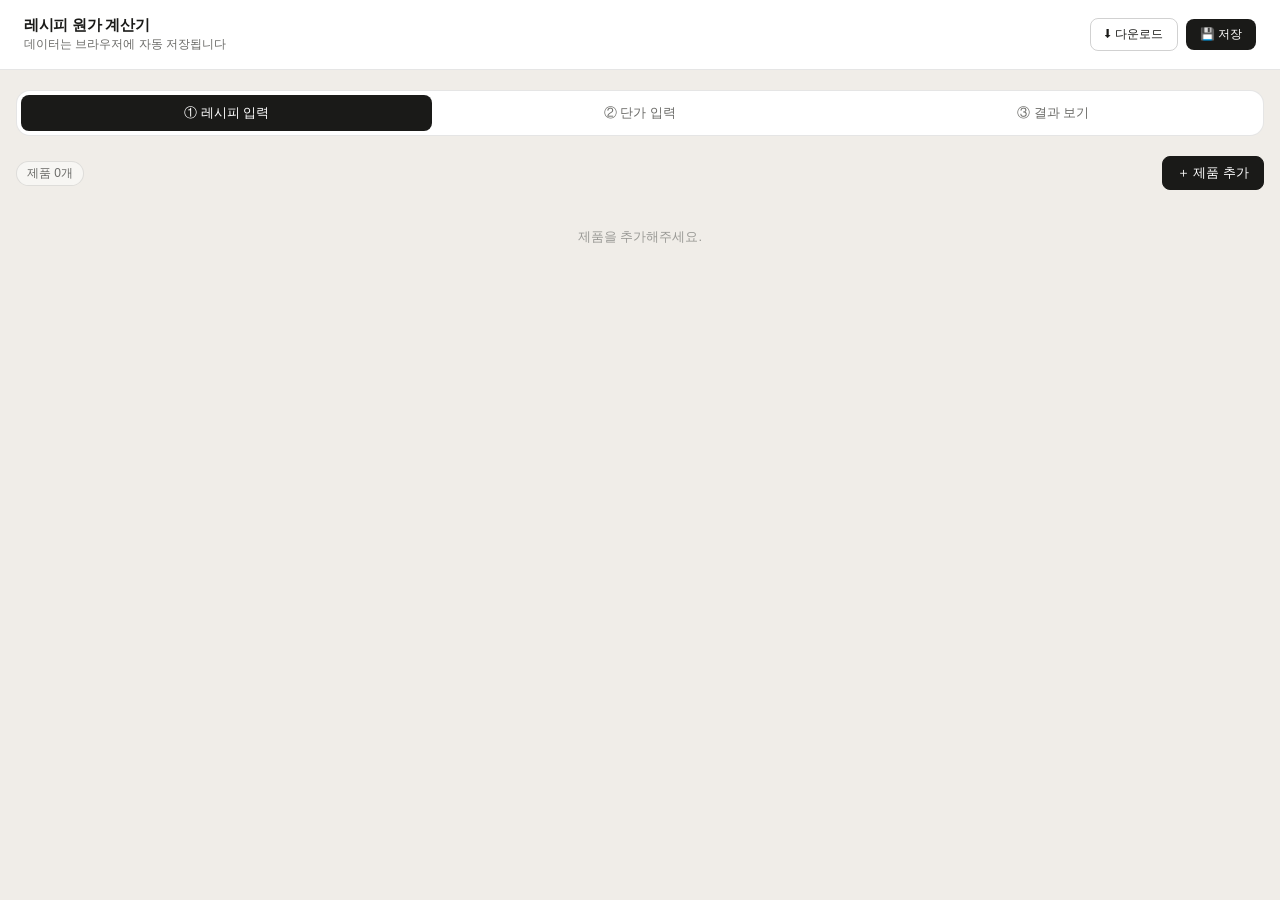
==== commit 2f77a35f: "Update index.html" ====
--- a/index.html
+++ b/index.html
@@ -6,449 +6,144 @@
 <title>레시피 원가 계산기</title>
 <style>
   :root {
-    --bg: #ffffff;
-    --bg2: #f7f6f3;
-    --bg3: #efece6;
-    --text: #191816;
-    --text2: #6a6864;
-    --text3: #9b9791;
-    --border: rgba(0, 0, 0, 0.1);
-    --border2: rgba(0, 0, 0, 0.18);
-    --accent: #1d1c19;
-    --accentText: #ffffff;
-    --infoBg: #e8f0fb;
-    --infoText: #1a4fa0;
-    --warnBg: #fff7dd;
-    --warnText: #8a6200;
-    --radius: 10px;
-    --radiusLg: 14px;
+    --bg:#ffffff;--bg2:#f7f6f3;--bg3:#f0ede8;
+    --text:#1a1a18;--text2:#6b6b68;--text3:#9a9a96;
+    --border:rgba(0,0,0,0.1);--border2:rgba(0,0,0,0.18);
+    --accent:#1a1a18;--accent-text:#ffffff;
+    --info-bg:#e8f0fb;--info-text:#1a4fa0;
+    --success-bg:#e8f5ec;--success-text:#1a6e35;
+    --radius:10px;--radius-lg:14px;
   }
-
-  @media (prefers-color-scheme: dark) {
-    :root {
-      --bg: #1c1c1a;
-      --bg2: #252523;
-      --bg3: #2e2e2b;
-      --text: #f0ede8;
-      --text2: #a0a09c;
-      --text3: #6a6a66;
-      --border: rgba(255, 255, 255, 0.1);
-      --border2: rgba(255, 255, 255, 0.18);
-      --accent: #f0ede8;
-      --accentText: #1c1c1a;
-      --infoBg: #0f2a50;
-      --infoText: #7aabf0;
-      --warnBg: #2f2403;
-      --warnText: #f0c040;
+  @media(prefers-color-scheme:dark){
+    :root{
+      --bg:#1c1c1a;--bg2:#252523;--bg3:#2e2e2b;
+      --text:#f0ede8;--text2:#a0a09c;--text3:#6a6a66;
+      --border:rgba(255,255,255,0.1);--border2:rgba(255,255,255,0.18);
+      --accent:#f0ede8;--accent-text:#1c1c1a;
+      --info-bg:#0f2a50;--info-text:#7aabf0;
+      --success-bg:#0a2e18;--success-text:#4acf7a;
     }
   }
-
-  * { box-sizing: border-box; margin: 0; padding: 0; }
-  body {
-    font-family: "Apple SD Gothic Neo", "Noto Sans KR", -apple-system, BlinkMacSystemFont, sans-serif;
-    background: var(--bg3);
-    color: var(--text);
-    font-size: 14px;
-    min-height: 100vh;
+  *{box-sizing:border-box;margin:0;padding:0}
+  body{font-family:'Apple SD Gothic Neo','Noto Sans KR',-apple-system,BlinkMacSystemFont,sans-serif;background:var(--bg3);color:var(--text);font-size:14px;min-height:100vh}
+  .app-header{background:var(--bg);border-bottom:0.5px solid var(--border);padding:16px 24px;display:flex;align-items:center;justify-content:space-between;position:sticky;top:0;z-index:100}
+  .app-title{font-size:15px;font-weight:600;letter-spacing:-.02em}
+  .app-sub{font-size:12px;color:var(--text2);margin-top:1px}
+  .header-btns{display:flex;gap:8px;align-items:center;flex-wrap:wrap;justify-content:flex-end}
+  .save-btn,.download-btn{padding:7px 14px;border-radius:8px;font-size:12px;font-weight:500;cursor:pointer;font-family:inherit}
+  .save-btn{background:var(--accent);color:var(--accent-text);border:none}
+  .download-btn{background:transparent;color:var(--text);border:0.5px solid var(--border2)}
+  .save-btn:hover,.download-btn:hover{opacity:.85}
+  .container{max-width:1280px;margin:0 auto;padding:20px 16px 60px}
+  .tab-bar{display:flex;background:var(--bg);border:0.5px solid var(--border);border-radius:var(--radius-lg);padding:4px;margin-bottom:20px;gap:2px}
+  .tab{flex:1;padding:9px 12px;text-align:center;cursor:pointer;font-size:13px;font-weight:500;color:var(--text2);border-radius:8px;transition:all .15s;user-select:none}
+  .tab.active{background:var(--accent);color:var(--accent-text)}
+  .card{background:var(--bg);border:0.5px solid var(--border);border-radius:var(--radius-lg);padding:18px 20px;margin-bottom:14px}
+  .card-header{display:flex;align-items:center;justify-content:space-between;margin-bottom:14px}
+  .product-list{display:grid;grid-template-columns:repeat(auto-fill,minmax(260px,1fr));gap:10px;align-items:start}
+  .product-list .card{margin-bottom:0}
+  .card.editing{grid-column:1 / -1}
+  .card.collapsed{padding:12px 14px;cursor:pointer}
+  .card.collapsed .card-header{margin-bottom:0}
+  .card.collapsed .card-header{align-items:flex-start;gap:10px}
+  .product-summary{display:flex;flex-direction:column;gap:4px;min-width:0;flex:1}
+  .product-title{font-size:15px;font-weight:600;letter-spacing:-.02em;white-space:nowrap;overflow:hidden;text-overflow:ellipsis}
+  .product-meta{font-size:12px;color:var(--text2);white-space:nowrap}
+  .product-actions{display:flex;align-items:center;gap:8px;flex-shrink:0}
+  .card.collapsed .product-actions{gap:4px}
+  .card.collapsed .btn{padding:5px 9px;font-size:12px}
+  .product-name-input{font-size:15px;font-weight:600;border:none;outline:none;background:transparent;color:var(--text);width:60%;letter-spacing:-.02em;font-family:inherit}
+  .product-name-input::placeholder{color:var(--text3);font-weight:400}
+  .slabel{font-size:11px;font-weight:600;color:var(--text3);text-transform:uppercase;letter-spacing:.06em;margin-bottom:8px;margin-top:14px}
+  table{width:100%;border-collapse:collapse}
+  th{font-size:11px;font-weight:600;color:var(--text3);text-align:left;padding:5px 8px;border-bottom:0.5px solid var(--border);letter-spacing:.03em}
+  td{padding:4px 6px;border-bottom:0.5px solid var(--border);vertical-align:middle}
+  tr:last-child td{border-bottom:none}
+  td input[type="text"],td input[type="number"]{width:100%;background:transparent;border:none;font-size:13px;color:var(--text);outline:none;padding:3px 4px;border-radius:4px;font-family:inherit}
+  td input:focus{background:var(--bg2)}
+  td input[type="number"]{text-align:right}
+  td input[type="checkbox"]{width:15px;height:15px;cursor:pointer;accent-color:var(--accent)}
+  .add-row{display:inline-flex;align-items:center;gap:5px;font-size:12px;color:var(--text2);cursor:pointer;padding:6px 4px;border-radius:6px;margin-top:4px}
+  .add-row:hover{color:var(--text)}
+  .btn{padding:7px 14px;border-radius:8px;font-size:13px;cursor:pointer;border:0.5px solid var(--border2);background:transparent;color:var(--text);font-family:inherit}
+  .btn:hover{background:var(--bg2)}
+  .btn-primary{background:var(--accent);color:var(--accent-text);border-color:var(--accent)}
+  .btn-primary:hover{opacity:.85}
+  .btn-danger{color:#c0392b;border-color:rgba(192,57,43,.3);font-size:12px;padding:4px 10px}
+  .top-bar{display:flex;justify-content:space-between;align-items:center;margin-bottom:14px}
+  .count-badge{font-size:12px;color:var(--text2);background:var(--bg2);border-radius:20px;padding:3px 10px;border:0.5px solid var(--border)}
+  .empty{color:var(--text3);font-size:13px;padding:24px;text-align:center}
+  .chip{display:inline-flex;align-items:center;padding:6px 14px;border-radius:20px;border:0.5px solid var(--border2);font-size:13px;margin:4px;cursor:pointer;background:transparent;color:var(--text);font-family:inherit;transition:all .12s;user-select:none}
+  .chip.selected{background:var(--accent);color:var(--accent-text);border-color:var(--accent)}
+  .toast{position:fixed;bottom:30px;left:50%;transform:translateX(-50%);background:var(--accent);color:var(--accent-text);padding:10px 22px;border-radius:20px;font-size:13px;font-weight:500;opacity:0;pointer-events:none;transition:opacity .3s;z-index:999;white-space:nowrap}
+  .toast.show{opacity:1}
+
+  /* 엑셀 붙여넣기 힌트 */
+  .paste-hint{font-size:11px;color:var(--text3);padding:4px 4px 0;display:flex;align-items:center;gap:4px}
+  .paste-zone{border:1.5px dashed var(--border);border-radius:var(--radius);padding:10px 12px;margin-top:6px;font-size:12px;color:var(--text3);text-align:center;cursor:pointer;transition:border-color .15s,background .15s}
+  .paste-zone:hover,.paste-zone.active{border-color:var(--accent);background:var(--bg2);color:var(--text2)}
+
+  /* 결과 카드 */
+  .rcard{background:var(--bg);border:0.5px solid var(--border);border-radius:var(--radius-lg);margin-bottom:16px;overflow:hidden}
+  .result-grid{display:grid;grid-template-columns:1fr;gap:14px;align-items:start}
+  .result-grid .rcard{margin-bottom:0}
+  .rcard-head{padding:14px 18px 12px;border-bottom:0.5px solid var(--border)}
+  .rcard-name{font-size:15px;font-weight:600;letter-spacing:-.02em;margin-bottom:10px}
+  .unit-ctrl{display:flex;align-items:center;gap:8px;flex-wrap:wrap}
+  .unit-ctrl-label{font-size:12px;color:var(--text2);flex-shrink:0}
+  .unit-select{background:var(--bg2);border:0.5px solid var(--border2);border-radius:8px;color:var(--text);font-size:13px;font-family:inherit;padding:6px 10px;cursor:pointer;outline:none;flex-shrink:0;max-width:210px}
+  .unit-select:focus{border-color:var(--accent)}
+  .unit-input-wrap{display:flex;align-items:center;gap:4px;background:var(--bg2);border:0.5px solid var(--border2);border-radius:8px;padding:4px 10px}
+  .unit-input-wrap:focus-within{border-color:var(--accent)}
+  .unit-weight-input{width:80px;background:transparent;border:none;font-size:15px;font-weight:600;color:var(--text);font-family:inherit;outline:none;text-align:right;padding:2px 0}
+  .unit-weight-unit{font-size:12px;color:var(--text2);flex-shrink:0}
+  .ratio-badge{font-size:12px;padding:3px 10px;border-radius:20px;background:var(--info-bg);color:var(--info-text);font-weight:600;flex-shrink:0;min-width:52px;text-align:center}
+  .rcard-body{padding:4px 18px 12px}
+  .rt{width:100%;border-collapse:collapse;margin-top:8px}
+  .rt th{font-size:11px;font-weight:600;color:var(--text3);letter-spacing:.04em;padding:5px 8px 8px;border-bottom:0.5px solid var(--border);text-align:left}
+  .rt th.num{text-align:right}
+  .rt td{padding:7px 8px;border-bottom:0.5px solid var(--border);font-size:13px;vertical-align:middle}
+  .rt tr:last-child td{border-bottom:none}
+  .rt td.num{text-align:right}
+  .rt td.wt{text-align:right;font-weight:500}
+  .rt td.cost{text-align:right;font-weight:600}
+  .rt td.cost-na{text-align:right;color:var(--text3)}
+  .rt tr.subtotal td{background:var(--bg2);font-weight:600;border-top:0.5px solid var(--border2)}
+  .tkind{display:inline-block;font-size:10px;padding:1px 6px;border-radius:5px;margin-left:5px;font-weight:500;vertical-align:middle}
+  .k-ing{background:var(--bg2);color:var(--text2)}
+  .k-sup{background:var(--success-bg);color:var(--success-text)}
+  .k-unit{background:var(--info-bg);color:var(--info-text)}
+  .rcard-foot{padding:10px 18px 12px;background:var(--bg2);border-top:0.5px solid var(--border);display:flex;justify-content:flex-end;align-items:center;gap:28px}
+  .foot-desc{flex:1;font-size:12px;color:var(--text2)}
+  .foot-item{text-align:right}
+  .foot-label{font-size:11px;color:var(--text3);margin-bottom:2px}
+  .foot-val{font-size:18px;font-weight:700;letter-spacing:-.03em}
+  .grand{background:var(--bg);border:1.5px solid var(--border2);border-radius:var(--radius-lg);padding:18px 20px;margin-top:20px}
+  .grand-title{font-size:11px;font-weight:600;color:var(--text2);margin-bottom:14px;text-transform:uppercase;letter-spacing:.06em}
+  .grand-grid{display:grid;grid-template-columns:1fr 1fr;gap:12px}
+  .metric{background:var(--bg2);border-radius:var(--radius);padding:14px 16px;text-align:center}
+  .metric-label{font-size:12px;color:var(--text2);margin-bottom:5px}
+  .metric-value{font-size:24px;font-weight:600;letter-spacing:-.03em}
+
+  @media(max-width:540px){
+    .container{padding:14px 10px 60px}
+    .product-list{grid-template-columns:1fr}
+    .metric-value{font-size:20px}
+    .unit-ctrl{gap:6px}
   }
-  button, input, select {
-    font: inherit;
+  @media(min-width:760px){
+    .result-grid{grid-template-columns:repeat(2,minmax(0,1fr))}
   }
-  .app-header {
-    background: var(--bg);
-    border-bottom: 0.5px solid var(--border);
-    padding: 16px 24px;
-    display: flex;
-    align-items: center;
-    justify-content: space-between;
-    gap: 12px;
-    position: sticky;
-    top: 0;
-    z-index: 20;
-  }
-  .app-title { font-size: 15px; font-weight: 600; }
-  .app-sub { font-size: 12px; color: var(--text2); margin-top: 2px; }
-  .header-btns { display: flex; gap: 8px; align-items: center; }
-  .container { max-width: 1440px; margin: 0 auto; padding: 20px 16px 60px; }
-  .tab-bar {
-    display: grid;
-    grid-template-columns: repeat(5, minmax(0, 1fr));
-    gap: 4px;
-    background: var(--bg);
-    border: 0.5px solid var(--border);
-    border-radius: var(--radiusLg);
-    padding: 4px;
-    margin-bottom: 20px;
-  }
-  .tab {
-    padding: 11px 10px;
-    text-align: center;
-    border-radius: 10px;
-    color: var(--text2);
-    cursor: pointer;
-    user-select: none;
-    font-size: 13px;
-    font-weight: 600;
-  }
-  .tab.active { background: var(--accent); color: var(--accentText); }
-  .top-bar, .section-row {
-    display: flex;
-    align-items: center;
-    justify-content: space-between;
-    gap: 12px;
-    flex-wrap: wrap;
-    margin-bottom: 14px;
-  }
-  .count-badge, .badge {
-    display: inline-flex;
-    align-items: center;
-    gap: 6px;
-    padding: 5px 12px;
-    border-radius: 999px;
-    background: var(--bg2);
-    border: 0.5px solid var(--border);
-    color: var(--text2);
-    font-size: 12px;
-  }
-  .card, .rcard, .panel {
-    background: var(--bg);
-    border: 0.5px solid var(--border);
-    border-radius: var(--radiusLg);
-  }
-  .card { padding: 18px 20px; margin-bottom: 14px; }
-  .panel { padding: 16px 18px; }
-  .btn, .save-btn, .download-btn {
-    border: 0.5px solid var(--border2);
-    background: transparent;
-    color: var(--text);
-    cursor: pointer;
-    border-radius: 10px;
-    padding: 8px 14px;
-  }
-  .btn-primary, .save-btn {
-    background: var(--accent);
-    color: var(--accentText);
-    border-color: var(--accent);
-  }
-  .btn-danger {
-    color: #c03c2f;
-    border-color: rgba(192, 60, 47, 0.3);
-    background: transparent;
-  }
-  .btn-sm { padding: 6px 10px; font-size: 12px; }
-  .product-list {
-    display: grid;
-    grid-template-columns: repeat(auto-fill, minmax(320px, 1fr));
-    gap: 12px;
-    align-items: start;
-  }
-  .product-list .card { margin-bottom: 0; }
-  .card.editing { grid-column: 1 / -1; }
-  .card.collapsed { padding: 14px 16px; cursor: pointer; }
-  .card-header {
-    display: flex;
-    align-items: center;
-    justify-content: space-between;
-    gap: 12px;
-    margin-bottom: 12px;
-  }
-  .product-summary { flex: 1; min-width: 0; }
-  .product-title {
-    font-size: 15px;
-    font-weight: 700;
-    white-space: nowrap;
-    overflow: hidden;
-    text-overflow: ellipsis;
-  }
-  .product-meta { font-size: 12px; color: var(--text2); margin-top: 4px; }
-  .product-actions { display: flex; gap: 8px; align-items: center; }
-  .product-name-input {
-    width: min(420px, 100%);
-    border: none;
-    background: transparent;
-    color: var(--text);
-    font-size: 18px;
-    font-weight: 700;
-    outline: none;
-  }
-  .slabel {
-    font-size: 11px;
-    font-weight: 700;
-    color: var(--text3);
-    letter-spacing: 0.06em;
-    text-transform: uppercase;
-    margin: 12px 0 8px;
-  }
-  table {
-    width: 100%;
-    border-collapse: collapse;
-  }
-  th, td {
-    border-bottom: 0.5px solid var(--border);
-    padding: 6px 8px;
-    text-align: left;
-    vertical-align: middle;
-  }
-  th {
-    font-size: 11px;
-    color: var(--text3);
-    font-weight: 700;
-  }
-  td input[type="text"], td input[type="number"], td select {
-    width: 100%;
-    border: none;
-    outline: none;
-    background: transparent;
-    color: var(--text);
-    border-radius: 6px;
-    padding: 5px 6px;
-  }
-  td input:focus, td select:focus { background: var(--bg2); }
-  td input[type="checkbox"] {
-    width: 16px;
-    height: 16px;
-    accent-color: var(--accent);
-  }
-  .inline-weight {
-    display: flex;
-    align-items: center;
-    gap: 4px;
-    justify-content: flex-end;
-  }
-  .inline-weight input { width: 82px; text-align: right; }
-  .inline-weight select { width: 56px; }
-  .add-row {
-    display: inline-flex;
-    align-items: center;
-    gap: 6px;
-    color: var(--text2);
-    cursor: pointer;
-    padding: 6px 4px;
-    border-radius: 8px;
-  }
-  .add-row:hover { color: var(--text); }
-  .paste-hint {
-    color: var(--text3);
-    font-size: 11px;
-  }
-  .chip-row { display: flex; flex-wrap: wrap; gap: 8px; }
-  .chip {
-    border: 0.5px solid var(--border2);
-    border-radius: 999px;
-    padding: 7px 14px;
-    background: transparent;
-    color: var(--text);
-    cursor: pointer;
-  }
-  .chip.selected { background: var(--accent); color: var(--accentText); border-color: var(--accent); }
-  .result-grid {
-    display: grid;
-    grid-template-columns: repeat(auto-fit, minmax(320px, 1fr));
-    gap: 14px;
-  }
-  .rcard { overflow: hidden; }
-  .rcard-head { padding: 14px 18px 12px; border-bottom: 0.5px solid var(--border); }
-  .rcard-name { font-size: 15px; font-weight: 700; margin-bottom: 10px; }
-  .unit-ctrl {
-    display: flex;
-    flex-wrap: wrap;
-    align-items: center;
-    gap: 8px;
-  }
-  .unit-select {
-    max-width: 220px;
-    background: var(--bg2);
-    border: 0.5px solid var(--border2);
-    border-radius: 8px;
-    color: var(--text);
-    padding: 7px 10px;
-  }
-  .unit-input-wrap {
-    display: flex;
-    align-items: center;
-    gap: 6px;
-    background: var(--bg2);
-    border: 0.5px solid var(--border2);
-    border-radius: 8px;
-    padding: 4px 10px;
-  }
-  .unit-weight-input {
-    width: 80px;
-    border: none;
-    background: transparent;
-    color: var(--text);
-    text-align: right;
-    outline: none;
-  }
-  .ratio-badge {
-    padding: 4px 10px;
-    border-radius: 999px;
-    background: var(--infoBg);
-    color: var(--infoText);
-    font-size: 12px;
-    font-weight: 700;
-  }
-  .result-actions {
-    padding: 0 18px 10px;
-    display: flex;
-    justify-content: flex-end;
-    gap: 8px;
-  }
-  .rcard-body { padding: 4px 18px 12px; }
-  .rcard-foot {
-    padding: 10px 18px 12px;
-    background: var(--bg2);
-    border-top: 0.5px solid var(--border);
-    display: flex;
-    justify-content: space-between;
-    gap: 16px;
-    flex-wrap: wrap;
-  }
-  .foot-item { text-align: right; }
-  .foot-label { font-size: 11px; color: var(--text3); margin-bottom: 2px; }
-  .foot-val { font-size: 18px; font-weight: 800; }
-  .grand { margin-top: 18px; }
-  .grand-grid {
-    display: grid;
-    grid-template-columns: repeat(2, minmax(0, 1fr));
-    gap: 12px;
-  }
-  .metric {
-    background: var(--bg2);
-    border-radius: var(--radius);
-    padding: 14px 16px;
-    text-align: center;
-  }
-  .metric-label { color: var(--text2); font-size: 12px; margin-bottom: 4px; }
-  .metric-value { font-size: 22px; font-weight: 800; }
-  .order-layout {
-    display: grid;
-    grid-template-columns: 320px minmax(0, 1fr);
-    gap: 14px;
-    align-items: start;
-  }
-  .info-box {
-    background: var(--infoBg);
-    color: var(--infoText);
-    border-radius: 10px;
-    border: 0.5px solid var(--border);
-    padding: 10px 12px;
-    font-size: 12px;
-    margin-bottom: 12px;
-  }
-  .preset-grid { display: grid; gap: 8px; }
-  .preset-card {
-    background: var(--bg2);
-    border: 0.5px solid var(--border);
-    border-radius: 10px;
-    padding: 12px;
-  }
-  .preset-card-name {
-    display: flex;
-    align-items: center;
-    justify-content: space-between;
-    gap: 8px;
-    font-size: 13px;
-    font-weight: 700;
-    margin-bottom: 8px;
-  }
-  .preset-lines { display: grid; gap: 6px; }
-  .preset-line { display: flex; align-items: center; gap: 8px; font-size: 12px; }
-  .order-product-row {
-    background: var(--bg2);
-    border: 0.5px solid var(--border);
-    border-radius: 10px;
-    padding: 12px 14px;
-    margin-bottom: 10px;
-  }
-  .order-product-header {
-    display: flex;
-    align-items: center;
-    gap: 10px;
-    flex-wrap: wrap;
-    margin-bottom: 10px;
-  }
-  .order-product-name { font-size: 14px; font-weight: 700; }
-  .order-table-wrap {
-    overflow-x: auto;
-    background: var(--bg);
-    border: 0.5px solid var(--border);
-    border-radius: 10px;
-  }
-  .order-table-wrap table { min-width: 720px; }
-  .order-cell {
-    display: flex;
-    flex-direction: column;
-    align-items: center;
-    gap: 6px;
-  }
-  .order-cell-grams { font-size: 12px; font-weight: 700; }
-  .order-cell-sub { font-size: 10px; color: var(--text3); }
-  .order-cell-input {
-    width: 74px;
-    border: 0.5px solid var(--border);
-    background: var(--bg2);
-    border-radius: 8px;
-    padding: 6px 8px;
-    text-align: center;
-  }
-  .preview-box {
-    background: white;
-    color: #111;
-    border: 1px solid #ccc;
-    border-radius: 6px;
-    padding: 12px 14px;
-    margin-bottom: 16px;
-  }
-  .preview-title {
-    font-size: 13px;
-    font-weight: 700;
-    margin-bottom: 8px;
-    border-bottom: 1.5px solid #111;
-    padding-bottom: 4px;
-  }
-  .preview-sub { font-size: 10px; color: #555; margin-bottom: 10px; }
-  .pv-table {
-    width: 100%;
-    border-collapse: collapse;
-    font-size: 10px;
-  }
-  .pv-table th, .pv-table td {
-    border: 0.5px solid #bbb;
-    padding: 4px 5px;
-    text-align: center;
-    color: #111;
-  }
-  .pv-table th.left, .pv-table td.left { text-align: left; }
-  .empty {
-    color: var(--text3);
-    text-align: center;
-    padding: 24px;
-    font-size: 13px;
-  }
-  .toast {
-    position: fixed;
-    bottom: 26px;
-    left: 50%;
-    transform: translateX(-50%);
-    background: var(--accent);
-    color: var(--accentText);
-    border-radius: 999px;
-    padding: 10px 18px;
-    opacity: 0;
-    pointer-events: none;
-    transition: opacity 0.2s ease;
-  }
-  .toast.show { opacity: 1; }
-  .hidden { display: none !important; }
-  @media (max-width: 1080px) {
-    .order-layout { grid-template-columns: 1fr; }
-  }
-  @media (max-width: 720px) {
-    .tab-bar { grid-template-columns: 1fr; }
-    .product-list { grid-template-columns: 1fr; }
-    .grand-grid { grid-template-columns: 1fr; }
-    .app-header { padding: 14px 16px; }
+  @media(min-width:1120px){
+    .result-grid{grid-template-columns:repeat(3,minmax(0,1fr))}
+    .result-grid .rcard-head{padding:12px 14px 10px}
+    .result-grid .rcard-body{padding:4px 12px 10px}
+    .result-grid .rcard-foot{padding:10px 14px;gap:12px;flex-wrap:wrap}
+    .result-grid .unit-select{max-width:100%;width:100%}
+    .result-grid .unit-input-wrap{flex:1;min-width:118px}
+    .result-grid .rt td,.result-grid .rt th{padding-left:5px;padding-right:5px}
+    .result-grid .foot-desc{flex-basis:100%}
+    .result-grid .foot-val{font-size:16px}
   }
 </style>
 </head>
@@ -460,520 +155,449 @@
     <div class="app-sub">데이터는 브라우저에 자동 저장됩니다</div>
   </div>
   <div class="header-btns">
-    <button class="download-btn" onclick="downloadData()">다운로드</button>
-    <button class="save-btn" onclick="saveData()">저장</button>
+    <button class="download-btn" onclick="downloadData()">⬇ 다운로드</button>
+    <button class="save-btn" onclick="saveData()">💾 저장</button>
   </div>
 </header>
 
 <div class="container">
   <div class="tab-bar" id="tabBar">
-    <div class="tab active" data-tab="recipe">레시피</div>
-    <div class="tab" data-tab="price">단가</div>
-    <div class="tab" data-tab="result">결과</div>
-    <div class="tab" data-tab="order">발주</div>
-    <div class="tab" data-tab="preview">출력</div>
+    <div class="tab active" data-tab="recipe">① 레시피 입력</div>
+    <div class="tab" data-tab="price">② 단가 입력</div>
+    <div class="tab" data-tab="result">③ 결과 보기</div>
   </div>
 
   <div id="tab-recipe">
     <div class="top-bar">
       <span class="count-badge">제품 <span id="productCount">0</span>개</span>
-      <button class="btn btn-primary" id="addProductBtn">제품 추가</button>
+      <button class="btn btn-primary" id="addProductBtn">＋ 제품 추가</button>
     </div>
     <div id="productList"></div>
   </div>
 
-  <div id="tab-price" class="hidden">
+  <div id="tab-price" style="display:none">
     <div class="card">
       <div class="slabel" style="margin-top:0">원료 단가</div>
       <table>
         <thead><tr><th>원료명</th><th style="text-align:right">단위 (g)</th><th style="text-align:right">단가 (원)</th></tr></thead>
         <tbody id="ingredientPriceTable"></tbody>
       </table>
-      <div id="ingredientPriceEmpty" class="empty">레시피 탭에서 원료를 먼저 입력해 주세요.</div>
+      <div id="ingredientPriceEmpty" class="empty" style="padding:16px">레시피 탭에서 원료를 먼저 입력해주세요.</div>
     </div>
     <div class="card">
       <div class="slabel" style="margin-top:0">영양제 단가</div>
       <table>
-        <thead><tr><th>영양제명</th><th style="text-align:right">단위 (g)</th><th style="text-align:right">단가 (원)</th></tr></thead>
+        <thead><tr><th>영양제명</th><th style="width:120px">치환명</th><th style="text-align:right">단위 (g)</th><th style="text-align:right">단가 (원)</th></tr></thead>
         <tbody id="supplementPriceTable"></tbody>
       </table>
-      <div id="supplementPriceEmpty" class="empty">레시피 탭에서 영양제를 먼저 입력해 주세요.</div>
+      <div id="supplementPriceEmpty" class="empty" style="padding:16px">레시피 탭에서 영양제를 먼저 입력해주세요.</div>
     </div>
   </div>
 
-  <div id="tab-result" class="hidden">
+  <div id="tab-result" style="display:none">
     <div class="card">
-      <div class="slabel" style="margin-top:0">제품 선택</div>
-      <div id="productChips" class="chip-row"></div>
+      <div class="slabel" style="margin-top:0">제품 선택 <span style="font-size:11px;color:var(--text3);text-transform:none;font-weight:400;letter-spacing:0">(복수 선택 가능)</span></div>
+      <div id="productChips"></div>
     </div>
     <div id="resultArea"></div>
   </div>
-
-  <div id="tab-order" class="hidden">
-    <div class="order-layout">
-      <div class="panel">
-        <div class="section-row">
-          <div class="slabel" style="margin:0">발주 프리셋</div>
-          <button class="btn btn-sm" onclick="clearAllPresets()">전체 초기화</button>
-        </div>
-        <div class="info-box">결과 탭에서 중량과 프리셋명을 입력하고 저장하면 여기에서 바로 사용할 수 있습니다.</div>
-        <div id="presetGrid" class="preset-grid"></div>
-        <div class="slabel">영양제 치환명</div>
-        <table>
-          <thead><tr><th>원래 이름</th><th>치환명</th></tr></thead>
-          <tbody id="supMapTable"></tbody>
-        </table>
-      </div>
-      <div class="panel">
-        <div class="section-row">
-          <div class="slabel" style="margin:0">부족 수량 입력</div>
-          <button class="btn btn-primary" onclick="generatePreview()">출력 미리보기 생성</button>
-        </div>
-        <div id="orderArea"></div>
-      </div>
-    </div>
-  </div>
-
-  <div id="tab-preview" class="hidden">
-    <div class="card">
-      <div class="section-row">
-        <div>
-          <div style="font-size:14px;font-weight:700">출력 미리보기</div>
-          <div style="font-size:12px;color:var(--text2);margin-top:4px">발주 데이터를 정리한 출력용 목록입니다.</div>
-        </div>
-      </div>
-      <div id="previewArea"></div>
-    </div>
-  </div>
 </div>
 
 <div class="toast" id="toast"></div>
 
 <script>
-const STORAGE_KEY = "recipe_cost_utf8_v1";
-const ORDER_KEY = "recipe_cost_order_v1";
-
-let state = {
-  products: [],
-  prices: {},
-  selectedProducts: [],
-  resultOptions: {},
-  orderPresets: {},
-  orderInputs: {}
-};
-
+let state = { products: [], prices: {}, selectedProducts: [], resultOptions: {} };
 let editingProductId = null;
 
-function uid() {
-  return Math.random().toString(36).slice(2, 9);
-}
-
-function esc(value) {
-  return String(value ?? "")
-    .replace(/&/g, "&amp;")
-    .replace(/</g, "&lt;")
-    .replace(/>/g, "&gt;")
-    .replace(/"/g, "&quot;");
-}
-
-function priceKey(name) {
-  return String(name || "").trim();
-}
-
-function fmt(num) {
-  const value = Math.round((Number(num) || 0) * 100) / 100;
-  return value % 1 === 0
-    ? value.toLocaleString()
-    : value.toLocaleString(undefined, { minimumFractionDigits: 0, maximumFractionDigits: 2 });
-}
-
-function showToast(message) {
-  const el = document.getElementById("toast");
-  el.textContent = message;
-  el.classList.add("show");
-  setTimeout(() => el.classList.remove("show"), 2200);
-}
-
-function saveRecipeData() {
-  localStorage.setItem(STORAGE_KEY, JSON.stringify({
+function uid() { return Math.random().toString(36).slice(2, 9); }
+function esc(s) { return String(s).replace(/&/g,'&amp;').replace(/"/g,'&quot;').replace(/</g,'&lt;').replace(/>/g,'&gt;'); }
+function priceKey(s) { return String(s || '').trim(); }
+function fmt(n) { const v = Math.round(n * 100) / 100; return v % 1 === 0 ? v.toLocaleString() : v.toLocaleString(undefined, {minimumFractionDigits:0, maximumFractionDigits:2}); }
+function showToast(msg) { const t = document.getElementById('toast'); t.textContent = msg; t.classList.add('show'); setTimeout(() => t.classList.remove('show'), 2500); }
+
+/* ── 저장/불러오기 ── */
+function saveData() { collectAllInputs(); localStorage.setItem('rcd6', JSON.stringify(state)); showToast('저장 완료!'); }
+function downloadData() {
+  collectAllInputs();
+  localStorage.setItem('rcd6', JSON.stringify(state));
+  const today = new Date().toISOString().slice(0, 10);
+  const payload = {
+    app: 'recipe-cost-calculator',
+    exportedAt: new Date().toISOString(),
     products: state.products,
     prices: state.prices,
     selectedProducts: state.selectedProducts,
     resultOptions: state.resultOptions
-  }));
-}
-
-function saveOrderData() {
-  localStorage.setItem(ORDER_KEY, JSON.stringify({
-    orderPresets: state.orderPresets,
-    orderInputs: state.orderInputs
-  }));
-}
-
-function saveData() {
-  collectAllInputs();
-  saveRecipeData();
-  saveOrderData();
-  showToast("저장 완료");
-}
-
-function downloadData() {
-  collectAllInputs();
-  const today = new Date().toISOString().slice(0, 10);
-  const payload = JSON.stringify(state, null, 2);
-  const blob = new Blob([payload], { type: "application/json;charset=utf-8" });
+  };
+  const blob = new Blob([JSON.stringify(payload, null, 2)], { type: 'application/json;charset=utf-8' });
   const url = URL.createObjectURL(blob);
-  const a = document.createElement("a");
+  const a = document.createElement('a');
   a.href = url;
   a.download = `recipe-cost-${today}.json`;
   document.body.appendChild(a);
   a.click();
   a.remove();
   URL.revokeObjectURL(url);
-  showToast("다운로드 완료");
-}
-
+  showToast('다운로드 완료!');
+}
 function loadData() {
   try {
-    const saved = JSON.parse(localStorage.getItem(STORAGE_KEY) || "{}");
-    state.products = saved.products || [];
-    state.prices = saved.prices || {};
-    state.selectedProducts = saved.selectedProducts || [];
-    state.resultOptions = saved.resultOptions || {};
-  } catch (e) {}
-
-  try {
-    const savedOrder = JSON.parse(localStorage.getItem(ORDER_KEY) || "{}");
-    state.orderPresets = savedOrder.orderPresets || {};
-    state.orderInputs = savedOrder.orderInputs || {};
-  } catch (e) {}
-}
-
-function getResultOption(pid) {
-  if (!state.resultOptions[pid]) {
-    state.resultOptions[pid] = {
-      unitId: "",
-      weight: "",
-      supplementOnly: false,
-      presetLabel: ""
-    };
-  }
-  return state.resultOptions[pid];
-}
-
-function getPresetCode(productName, index) {
-  const productIndex = state.products.findIndex(p => p.name.trim() === productName);
-  const prefix = productIndex >= 0 && productIndex < 26 ? String.fromCharCode(65 + productIndex) : "P";
-  return `${prefix}${index}`;
-}
-
-function buildPresetName(productName, weight, label) {
-  const weightName = weight >= 1000
-    ? `${String(Math.round(weight / 1000)).padStart(2, "0")}KG`
-    : `${String(Math.round(weight)).padStart(2, "0")}G`;
-  return `${productName} ${weightName}${label ? " " + label : ""}`.trim();
-}
-
-function normalizePresets(productName) {
-  const list = Array.isArray(state.orderPresets[productName]) ? state.orderPresets[productName] : [];
-  state.orderPresets[productName] = list
-    .filter(item => item && Number(item.weight) > 0)
-    .sort((a, b) => Number(a.weight) - Number(b.weight))
-    .map((item, index) => ({
-      code: item.code || getPresetCode(productName, index),
-      weight: Number(item.weight),
-      label: String(item.label || ""),
-      unitId: String(item.unitId || ""),
-      displayName: buildPresetName(productName, Number(item.weight), String(item.label || ""))
-    }));
-  return state.orderPresets[productName];
-}
-
+    const d = JSON.parse(localStorage.getItem('rcd6') || '{}');
+    state.products = d.products || [];
+    state.prices = d.prices || {};
+    state.selectedProducts = d.selectedProducts || [];
+    state.resultOptions = d.resultOptions || {};
+  } catch(e) {}
+}
+
+/* ── 입력값 수집 ── */
 function collectAllInputs() {
-  state.products.forEach(product => {
-    const nameEl = document.getElementById(`pname-${product.id}`);
-    if (nameEl) product.name = nameEl.value.trim();
-
-    product.ingredients.forEach(row => {
-      const nameEl2 = document.getElementById(`ing-name-${row.id}`);
-      const weightEl = document.getElementById(`ing-wt-${row.id}`);
-      const unitEl = document.getElementById(`ing-un-${row.id}`);
-      const checkEl = document.getElementById(`ing-ck-${row.id}`);
-      const unitNameEl = document.getElementById(`ing-uname-${row.id}`);
-      if (nameEl2) row.name = nameEl2.value.trim();
-      if (unitEl) row.unit = unitEl.value;
-      if (weightEl) {
-        const raw = parseFloat(weightEl.value) || 0;
-        row.weight = row.unit === "kg" ? raw * 1000 : raw;
+  state.products.forEach(p => {
+    const el = document.getElementById('pname-' + p.id);
+    if (el) p.name = el.value;
+    p.ingredients.forEach(r => {
+      const nm = document.getElementById('ing-name-' + r.id);
+      const wt = document.getElementById('ing-wt-' + r.id);
+      const ck = document.getElementById('ing-ck-' + r.id);
+      const un = document.getElementById('ing-un-' + r.id);
+      const uname = document.getElementById('ing-uname-' + r.id);
+      if (nm) r.name = nm.value;
+      if (un) r.unit = un.value;
+      if (wt) {
+        const raw = parseFloat(wt.value) || 0;
+        r.weight = (r.unit === 'kg') ? raw * 1000 : raw;
+        r.displayWeight = raw;
       }
-      if (checkEl) row.isUnit = checkEl.checked;
-      if (unitNameEl) row.unitName = unitNameEl.value.trim();
-      if (!row.isUnit) row.unitName = "";
+      if (ck) r.isUnit = ck.checked;
+      if (uname) r.unitName = uname.value.trim();
+      else if (!r.isUnit) r.unitName = '';
     });
-
-    product.supplements.forEach(row => {
-      const nameEl2 = document.getElementById(`sup-name-${row.id}`);
-      const aliasEl = document.getElementById(`sup-alias-${row.id}`);
-      const weightEl = document.getElementById(`sup-wt-${row.id}`);
-      const unitEl = document.getElementById(`sup-un-${row.id}`);
-      if (nameEl2) row.name = nameEl2.value.trim();
-      if (aliasEl) row.alias = aliasEl.value.trim();
-      if (unitEl) row.unit = unitEl.value;
-      if (weightEl) {
-        const raw = parseFloat(weightEl.value) || 0;
-        row.weight = row.unit === "kg" ? raw * 1000 : raw;
+    p.supplements.forEach(r => {
+      const nm = document.getElementById('sup-name-' + r.id);
+      const wt = document.getElementById('sup-wt-' + r.id);
+      const un = document.getElementById('sup-un-' + r.id);
+      if (nm) r.name = nm.value;
+      if (un) r.unit = un.value;
+      if (wt) {
+        const raw = parseFloat(wt.value) || 0;
+        r.weight = (r.unit === 'kg') ? raw * 1000 : raw;
+        r.displayWeight = raw;
       }
     });
   });
-
+  collectPrices();
   collectResultInputs();
-  collectPrices();
+}
+
+function getResultOption(pid) {
+  if (!state.resultOptions) state.resultOptions = {};
+  if (!state.resultOptions[pid]) state.resultOptions[pid] = { unitId: '', weight: '', supplementOnly: false };
+  return state.resultOptions[pid];
 }
 
 function collectResultInputs() {
+  if (!state.resultOptions) state.resultOptions = {};
   state.selectedProducts.forEach(pid => {
     const opt = getResultOption(pid);
-    const unitEl = document.getElementById(`usel-${pid}`);
-    const weightEl = document.getElementById(`uwt-${pid}`);
-    const supOnlyEl = document.getElementById(`suponly-${pid}`);
-    const presetEl = document.getElementById(`preset-name-${pid}`);
-    if (unitEl) opt.unitId = unitEl.value;
-    if (weightEl) opt.weight = weightEl.value;
-    if (supOnlyEl) opt.supplementOnly = supOnlyEl.checked;
-    if (presetEl) opt.presetLabel = presetEl.value.trim();
+    const sel = document.getElementById('usel-' + pid);
+    const wt = document.getElementById('uwt-' + pid);
+    const supOnly = document.getElementById('suponly-' + pid);
+    if (sel) opt.unitId = sel.value;
+    if (wt) opt.weight = wt.value;
+    if (supOnly) opt.supplementOnly = supOnly.checked;
   });
 }
-
 function collectPrices() {
-  document.querySelectorAll("#ingredientPriceTable tr[data-name], #supplementPriceTable tr[data-name]").forEach(tr => {
-    const key = priceKey(tr.dataset.name);
-    const unitInput = tr.querySelector(".unit-inp");
-    const priceInput = tr.querySelector(".price-inp");
-    if (!key) return;
-    state.prices[key] = {
-      unit: parseFloat(unitInput?.value || "") || 0,
-      price: parseFloat(priceInput?.value || "") || 0
-    };
+  document.querySelectorAll('#ingredientPriceTable tr[data-name], #supplementPriceTable tr[data-name]').forEach(tr => {
+    const nm = priceKey(tr.dataset.name);
+    if (!nm) return;
+    const unitValue = tr.querySelector('.unit-inp')?.value.trim() || '';
+    const priceValue = tr.querySelector('.price-inp')?.value.trim() || '';
+    const aliasValue = tr.querySelector('.alias-inp')?.value.trim() || '';
+    const hasPrice = priceValue !== '';
+    if (!state.prices[nm]) state.prices[nm] = {};
+    state.prices[nm].unit  = parseFloat(unitValue) || (hasPrice ? 1000 : 0);
+    state.prices[nm].price = hasPrice ? (parseFloat(priceValue) || 0) : 0;
+    state.prices[nm].hasPrice = hasPrice;
+    if (tr.closest('#supplementPriceTable')) {
+      state.prices[nm].alias = aliasValue;
+    }
   });
 }
 
+/* ── 엑셀 붙여넣기 파싱 ──
+   형식: 원료명\t무게\t생산단위 (3컬럼)
+   생산단위 컬럼: 1, y, o, ★, v, ✓ 등이면 체크
+*/
+function parseExcelPaste(text) {
+  const rows = text.trim().split(/\r?\n/).map(row => row.split('\t'));
+  const result = [];
+  rows.forEach(cols => {
+    const name    = (cols[0] || '').trim();
+    const weight  = parseFloat((cols[1] || '').trim().replace(/,/g, ''));
+    const unitRaw = (cols[2] || '').trim().toLowerCase();
+    const isUnit  = ['1','y','yes','true','o','★','v','✓','체크'].includes(unitRaw);
+    if (name && !isNaN(weight) && weight > 0) {
+      result.push({ name, weight, isUnit });
+    }
+  });
+  return result;
+}
+
+function applyPaste(pid, type, text) {
+  const parsed = parseExcelPaste(text);
+  if (!parsed.length) { showToast('붙여넣을 데이터 없음. 형식: 원료명↹무게↹생산단위(1 또는 빈칸)'); return; }
+  collectAllInputs();
+  const p = state.products.find(p => p.id === pid);
+  if (!p) return;
+  const arr = type === 'ing' ? p.ingredients : p.supplements;
+  const filtered = arr.filter(r => r.name.trim() || r.weight > 0);
+  parsed.forEach(item => {
+    filtered.push({ id: uid(), name: item.name, weight: item.weight, unit: 'g', isUnit: type === 'ing' ? item.isUnit : false });
+  });
+  if (type === 'ing') p.ingredients = filtered;
+  else p.supplements = filtered;
+  renderProducts();
+  syncPriceTab();
+  showToast(`${parsed.length}개 행 붙여넣기 완료`);
+}
+
+/* ── 레시피 탭 ── */
 function addProduct() {
   collectAllInputs();
-  const product = { id: uid(), name: "", ingredients: [], supplements: [] };
-  state.products.push(product);
-  editingProductId = product.id;
+  const newP = { id: uid(), name: '', ingredients: [], supplements: [] };
+  state.products.push(newP);
+  editingProductId = newP.id;
   renderProducts();
   syncPriceTab();
-}
-
+  // 새로 추가된 제품명 input에 포커스
+  setTimeout(() => {
+    const el = document.getElementById('pname-' + newP.id);
+    if (el) el.focus();
+  }, 50);
+}
+
+function removeProduct(id) {
+  collectAllInputs();
+  state.products = state.products.filter(p => p.id !== id);
+  if (editingProductId === id) editingProductId = null;
+  renderProducts();
+  syncPriceTab();
+}
 function editProduct(id) {
   collectAllInputs();
   editingProductId = editingProductId === id ? null : id;
   renderProducts();
 }
-
-function removeProduct(id) {
+function addIngredient(pid, type) {
   collectAllInputs();
-  state.products = state.products.filter(p => p.id !== id);
-  state.selectedProducts = state.selectedProducts.filter(pid => pid !== id);
-  delete state.resultOptions[id];
-  if (editingProductId === id) editingProductId = null;
+  const p = state.products.find(p => p.id === pid);
+  if (!p) return;
+  const newR = { id: uid(), name: '', weight: 0, unit: 'g', isUnit: false, unitName: '' };
+  (type === 'ing' ? p.ingredients : p.supplements).push(newR);
   renderProducts();
   syncPriceTab();
-}
-
-function addIngredient(pid, type) {
+  setTimeout(() => {
+    const el = document.getElementById((type === 'ing' ? 'ing' : 'sup') + '-name-' + newR.id);
+    if (el) el.focus();
+  }, 50);
+}
+function removeRow(pid, type, rid) {
   collectAllInputs();
-  const product = state.products.find(p => p.id === pid);
-  if (!product) return;
-  const row = { id: uid(), name: "", alias: "", weight: 0, unit: "g", isUnit: false, unitName: "" };
-  (type === "ing" ? product.ingredients : product.supplements).push(row);
+  const p = state.products.find(p => p.id === pid);
+  if (!p) return;
+  const arr = type === 'ing' ? p.ingredients : p.supplements;
+  const idx = arr.findIndex(r => r.id === rid);
+  if (idx > -1) arr.splice(idx, 1);
   renderProducts();
   syncPriceTab();
 }
 
-function removeRow(pid, type, rid) {
-  collectAllInputs();
-  const product = state.products.find(p => p.id === pid);
-  if (!product) return;
-  const list = type === "ing" ? product.ingredients : product.supplements;
-  const idx = list.findIndex(row => row.id === rid);
-  if (idx > -1) list.splice(idx, 1);
-  renderProducts();
-  syncPriceTab();
-}
-
 function renderProducts() {
-  document.getElementById("productCount").textContent = state.products.length;
-  const listEl = document.getElementById("productList");
+  document.getElementById('productCount').textContent = state.products.length;
+  const el = document.getElementById('productList');
   if (!state.products.length) {
-    listEl.className = "";
-    listEl.innerHTML = '<div class="empty">제품을 추가해 주세요.</div>';
+    el.className = '';
+    el.innerHTML = '<div class="empty">제품을 추가해주세요.</div>';
     return;
   }
-
-  listEl.className = "product-list";
-  listEl.innerHTML = state.products.map(product => {
-    const editing = editingProductId === product.id;
-    const title = product.name.trim() || "이름 없는 제품";
-    const meta = `원료 ${product.ingredients.length}개 · 영양제 ${product.supplements.length}개`;
-
+  el.className = 'product-list';
+  el.innerHTML = state.products.map(p => {
+    const isEditing = editingProductId === p.id;
+    const title = p.name.trim() || '이름 없는 제품';
+    const meta = `원료 ${p.ingredients.length}개 · 영양제 ${p.supplements.length}개`;
     return `
-    <div class="card ${editing ? "editing" : "collapsed"}" data-card="${product.id}">
+    <div class="card ${isEditing ? 'editing' : 'collapsed'}" data-card="${p.id}">
       <div class="card-header">
-        ${editing
-          ? `<input id="pname-${product.id}" class="product-name-input" value="${esc(product.name)}" placeholder="제품명 입력">`
+        ${isEditing
+          ? `<input id="pname-${p.id}" class="product-name-input" value="${esc(p.name)}" placeholder="제품명 입력">`
           : `<div class="product-summary"><div class="product-title">${esc(title)}</div><div class="product-meta">${esc(meta)}</div></div>`}
         <div class="product-actions">
-          <button class="btn" data-edit="${product.id}">${editing ? "닫기" : "수정"}</button>
-          <button class="btn btn-danger" data-remove="${product.id}">삭제</button>
+          <button class="btn" data-edit="${p.id}">${isEditing ? '닫기' : '수정'}</button>
+          <button class="btn btn-danger" data-remove="${p.id}">삭제</button>
         </div>
       </div>
-      ${editing ? `
+
+      ${isEditing ? `
       <div class="slabel" style="margin-top:0">원료</div>
       <table>
-        <thead>
-          <tr>
-            <th>원료명</th>
-            <th style="text-align:right;width:150px">중량</th>
-            <th style="text-align:center;width:70px">생산단위</th>
-            <th style="width:120px">단위명</th>
-            <th style="width:28px"></th>
-          </tr>
-        </thead>
-        <tbody id="ing-tbody-${product.id}">
-          ${product.ingredients.map(row => `
-          <tr>
-            <td><input type="text" id="ing-name-${row.id}" value="${esc(row.name)}" placeholder="원료명"></td>
-            <td>
-              <div class="inline-weight">
-                <input type="number" id="ing-wt-${row.id}" value="${row.weight ? esc(row.unit === "kg" ? row.weight / 1000 : row.weight) : ""}" placeholder="0" min="0" step="any">
-                <select id="ing-un-${row.id}">
-                  <option value="g" ${row.unit !== "kg" ? "selected" : ""}>g</option>
-                  <option value="kg" ${row.unit === "kg" ? "selected" : ""}>kg</option>
-                </select>
-              </div>
-            </td>
-            <td style="text-align:center"><input type="checkbox" id="ing-ck-${row.id}" ${row.isUnit ? "checked" : ""}></td>
-            <td>${row.isUnit ? `<input type="text" id="ing-uname-${row.id}" value="${esc(row.unitName || "")}" placeholder="예: 1마리">` : ""}</td>
-            <td><span class="del-row" data-pid="${product.id}" data-type="ing" data-rid="${row.id}" style="cursor:pointer;color:var(--text3);font-size:16px">×</span></td>
-          </tr>`).join("")}
+        <thead><tr>
+          <th>원료명</th>
+          <th style="text-align:right;width:138px">레시피 무게</th>
+          <th style="text-align:center;width:64px">생산단위</th>
+          <th style="width:100px;font-size:11px;color:var(--text3)">단위명 <span style="font-weight:400">(생산단위용)</span></th>
+          <th style="width:28px"></th>
+        </tr></thead>
+        <tbody id="ing-tbody-${p.id}">
+        ${p.ingredients.map(r => {
+          const dispW = r.unit === 'kg' ? (r.weight / 1000) : r.weight;
+          return `<tr>
+          <td><input type="text" id="ing-name-${r.id}" value="${esc(r.name)}" placeholder="원료명"></td>
+          <td style="display:flex;align-items:center;gap:3px;justify-content:flex-end">
+            <input type="number" id="ing-wt-${r.id}" value="${dispW || ''}" placeholder="0" min="0" step="any" style="width:80px;text-align:right">
+            <select id="ing-un-${r.id}" class="unit-sel" style="width:48px;font-size:12px;padding:2px 2px;background:var(--bg2);border:0.5px solid var(--border);border-radius:5px;color:var(--text);cursor:pointer">
+              <option value="g" ${(!r.unit || r.unit==='g') ? 'selected' : ''}>g</option>
+              <option value="kg" ${r.unit==='kg' ? 'selected' : ''}>kg</option>
+            </select>
+          </td>
+          <td style="text-align:center"><input type="checkbox" id="ing-ck-${r.id}" ${r.isUnit ? 'checked' : ''}></td>
+          <td style="min-width:70px">
+            ${r.isUnit ? `<input type="text" id="ing-uname-${r.id}" value="${esc(r.unitName||'')}" placeholder="단위명(마리,개..)" style="width:90px;font-size:12px;color:var(--text2);background:var(--bg2);border:0.5px solid var(--border);border-radius:5px;padding:2px 5px">` : ''}
+          </td>
+          <td><span class="del-row" data-pid="${p.id}" data-type="ing" data-rid="${r.id}" style="cursor:pointer;color:var(--text3);font-size:16px">×</span></td>
+        </tr>`;}).join('')}
         </tbody>
       </table>
       <div style="display:flex;align-items:center;gap:8px;flex-wrap:wrap">
-        <span class="add-row" data-addrow="${product.id}" data-rtype="ing">+ 원료 추가</span>
+        <span class="add-row" data-addrow="${p.id}" data-rtype="ing">＋ 원료 추가</span>
+        <span class="paste-hint">📋 원료 칸에 커서 두고 Ctrl+V — 원료명↹무게↹생산단위(1) 형식</span>
       </div>
 
       <div class="slabel">영양제</div>
       <table>
-        <thead>
-          <tr>
-            <th>영양제명</th>
-            <th style="width:150px">치환명</th>
-            <th style="text-align:right;width:150px">중량</th>
-            <th style="width:28px"></th>
-          </tr>
-        </thead>
-        <tbody id="sup-tbody-${product.id}">
-          ${product.supplements.map(row => `
-          <tr>
-            <td><input type="text" id="sup-name-${row.id}" value="${esc(row.name)}" placeholder="영양제명"></td>
-            <td><input type="text" id="sup-alias-${row.id}" value="${esc(row.alias || "")}" placeholder="출력명"></td>
-            <td>
-              <div class="inline-weight">
-                <input type="number" id="sup-wt-${row.id}" value="${row.weight ? esc(row.unit === "kg" ? row.weight / 1000 : row.weight) : ""}" placeholder="0" min="0" step="any">
-                <select id="sup-un-${row.id}">
-                  <option value="g" ${row.unit !== "kg" ? "selected" : ""}>g</option>
-                  <option value="kg" ${row.unit === "kg" ? "selected" : ""}>kg</option>
-                </select>
-              </div>
-            </td>
-            <td><span class="del-row" data-pid="${product.id}" data-type="sup" data-rid="${row.id}" style="cursor:pointer;color:var(--text3);font-size:16px">×</span></td>
-          </tr>`).join("")}
+        <thead><tr>
+          <th>영양제명</th>
+          <th style="text-align:right;width:138px">레시피 무게</th>
+          <th style="width:28px"></th>
+        </tr></thead>
+        <tbody id="sup-tbody-${p.id}">
+        ${p.supplements.map(r => {
+          const dispW = r.unit === 'kg' ? (r.weight / 1000) : r.weight;
+          return `<tr>
+          <td><input type="text" id="sup-name-${r.id}" value="${esc(r.name)}" placeholder="영양제명"></td>
+          <td style="display:flex;align-items:center;gap:3px;justify-content:flex-end">
+            <input type="number" id="sup-wt-${r.id}" value="${dispW || ''}" placeholder="0" min="0" step="any" style="width:80px;text-align:right">
+            <select id="sup-un-${r.id}" class="unit-sel" style="width:48px;font-size:12px;padding:2px 2px;background:var(--bg2);border:0.5px solid var(--border);border-radius:5px;color:var(--text);cursor:pointer">
+              <option value="g" ${(!r.unit || r.unit==='g') ? 'selected' : ''}>g</option>
+              <option value="kg" ${r.unit==='kg' ? 'selected' : ''}>kg</option>
+            </select>
+          </td>
+          <td><span class="del-row" data-pid="${p.id}" data-type="sup" data-rid="${r.id}" style="cursor:pointer;color:var(--text3);font-size:16px">×</span></td>
+        </tr>`;}).join('')}
         </tbody>
       </table>
       <div style="display:flex;align-items:center;gap:8px;flex-wrap:wrap">
-        <span class="add-row" data-addrow="${product.id}" data-rtype="sup">+ 영양제 추가</span>
+        <span class="add-row" data-addrow="${p.id}" data-rtype="sup">＋ 영양제 추가</span>
+        <span class="paste-hint">📋 영양제 칸에 커서 두고 Ctrl+V — 영양제명↹무게 형식</span>
       </div>
-      ` : ""}
+      ` : ''}
     </div>`;
-  }).join("");
-}
-
-document.getElementById("addProductBtn").addEventListener("click", addProduct);
-
-document.getElementById("productList").addEventListener("click", e => {
-  const editBtn = e.target.closest("[data-edit]");
+  }).join('');
+}
+
+/* ── 이벤트 위임 (레시피 탭) ── */
+document.getElementById('addProductBtn').addEventListener('click', addProduct);
+
+document.getElementById('productList').addEventListener('click', e => {
+  // 수정/닫기 버튼
+  const editBtn = e.target.closest('[data-edit]');
   if (editBtn) { editProduct(editBtn.dataset.edit); return; }
-  const removeBtn = e.target.closest("[data-remove]");
+  // 삭제 버튼
+  const removeBtn = e.target.closest('[data-remove]');
   if (removeBtn) { removeProduct(removeBtn.dataset.remove); return; }
-  const delRow = e.target.closest(".del-row");
+  // 행 삭제
+  const delRow = e.target.closest('.del-row');
   if (delRow) { removeRow(delRow.dataset.pid, delRow.dataset.type, delRow.dataset.rid); return; }
-  const addRow = e.target.closest("[data-addrow]");
+  // 행 추가
+  const addRow = e.target.closest('[data-addrow]');
   if (addRow) { addIngredient(addRow.dataset.addrow, addRow.dataset.rtype); return; }
-  const collapsed = e.target.closest(".card.collapsed[data-card]");
-  if (collapsed) editProduct(collapsed.dataset.card);
+  const collapsedCard = e.target.closest('.card.collapsed[data-card]');
+  if (collapsedCard) { editProduct(collapsedCard.dataset.card); return; }
 });
 
+/* ── 붙여넣기 이벤트 ──
+   원료/영양제 영역(input, checkbox 등) 어디든 포커스 후 Ctrl+V 하면 감지
+   단일 행이면 일반 붙여넣기 허용, 다중 행이면 가로채서 일괄 처리
+*/
+document.addEventListener('paste', e => {
+  const focused = document.activeElement;
+  if (!focused) return;
+  // 포커스된 요소가 ing-tbody 또는 sup-tbody 안에 있는지 확인
+  const tbody = focused.closest('tbody[id]');
+  if (!tbody) return;
+  const match = tbody.id.match(/^(ing|sup)-tbody-(.+)$/);
+  if (!match) return;
+  const text = e.clipboardData.getData('text');
+  if (!text.includes('\n') && !text.includes('\t')) return; // 단순 한 칸 텍스트는 패스
+  e.preventDefault();
+  applyPaste(match[2], match[1], text);
+});
+
+/* ── 단가 탭 ── */
 function syncPriceTab() {
-  const ing = new Set();
-  const sup = new Set();
-  state.products.forEach(product => {
-    product.ingredients.forEach(row => { if (priceKey(row.name)) ing.add(priceKey(row.name)); });
-    product.supplements.forEach(row => { if (priceKey(row.name)) sup.add(priceKey(row.name)); });
+  const ing = new Set(), sup = new Set();
+  state.products.forEach(p => {
+    p.ingredients.forEach(r => { const nm = priceKey(r.name); if (nm) ing.add(nm); });
+    p.supplements.forEach(r => { const nm = priceKey(r.name); if (nm) sup.add(nm); });
   });
-
-  renderPriceRows(ing, "ingredientPriceTable", "ingredientPriceEmpty");
-  renderPriceRows(sup, "supplementPriceTable", "supplementPriceEmpty");
-}
-
-function renderPriceRows(names, tbodyId, emptyId) {
-  const tbody = document.getElementById(tbodyId);
-  const empty = document.getElementById(emptyId);
-  if (!names.size) {
-    tbody.innerHTML = "";
-    empty.classList.remove("hidden");
-    return;
-  }
-  empty.classList.add("hidden");
-  tbody.innerHTML = [...names].map(name => {
-    const row = state.prices[name] || {};
-    return `<tr data-name="${esc(name)}">
-      <td style="font-weight:500">${esc(name)}</td>
-      <td><input class="unit-inp" type="number" value="${row.unit || ""}" placeholder="1000" min="0" style="text-align:right"></td>
-      <td><input class="price-inp" type="number" value="${row.price || ""}" placeholder="0" min="0" style="text-align:right"></td>
-    </tr>`;
-  }).join("");
-}
-
+  const renderRows = (names, tbodyId, emptyId) => {
+    const tbody = document.getElementById(tbodyId);
+    const empty = document.getElementById(emptyId);
+    if (!names.size) { tbody.innerHTML = ''; empty.style.display = 'block'; return; }
+    empty.style.display = 'none';
+    tbody.innerHTML = Array.from(names).map(nm => {
+      const ex = state.prices[nm] || {};
+      const isSupplement = tbodyId === 'supplementPriceTable';
+      return `<tr data-name="${esc(nm)}">
+        <td style="font-weight:500">${esc(nm)}</td>
+        ${isSupplement ? `<td><input class="alias-inp" type="text" value="${esc(ex.alias || '')}" placeholder="치환명" style="width:100%"></td>` : ''}
+        <td><input class="unit-inp" type="number" value="${ex.unit > 0 ? ex.unit : ''}" placeholder="1000" min="0" style="text-align:right"></td>
+        <td><input class="price-inp" type="number" value="${ex.hasPrice || ex.price > 0 ? ex.price : ''}" placeholder="0" min="0" style="text-align:right"></td>
+      </tr>`;
+    }).join('');
+  };
+  renderRows(ing, 'ingredientPriceTable', 'ingredientPriceEmpty');
+  renderRows(sup, 'supplementPriceTable', 'supplementPriceEmpty');
+}
+
+/* ── 탭 전환 ── */
 function switchTab(tab) {
   collectAllInputs();
-  ["recipe", "price", "result", "order", "preview"].forEach(name => {
-    document.getElementById(`tab-${name}`).classList.toggle("hidden", name !== tab);
+  ['recipe', 'price', 'result'].forEach(t => {
+    document.getElementById('tab-' + t).style.display = t === tab ? 'block' : 'none';
   });
-  document.querySelectorAll(".tab").forEach(el => el.classList.toggle("active", el.dataset.tab === tab));
-  if (tab === "price") syncPriceTab();
-  if (tab === "result") renderResultTab();
-  if (tab === "order") renderOrderTab();
-  if (tab === "preview") renderPreviewTab();
-}
-
-document.getElementById("tabBar").addEventListener("click", e => {
-  const tab = e.target.dataset.tab;
-  if (tab) switchTab(tab);
+  document.querySelectorAll('.tab').forEach(el => el.classList.toggle('active', el.dataset.tab === tab));
+  if (tab === 'price') syncPriceTab();
+  if (tab === 'result') renderResultTab();
+}
+document.getElementById('tabBar').addEventListener('click', e => {
+  const t = e.target.dataset.tab;
+  if (t) switchTab(t);
 });
 
+/* ── 결과 탭 ── */
 function renderResultTab() {
-  const named = state.products.filter(product => product.name.trim());
-  document.getElementById("productChips").innerHTML = named.length
-    ? named.map(product => `<button class="chip ${state.selectedProducts.includes(product.id) ? "selected" : ""}" data-pid="${product.id}">${esc(product.name)}</button>`).join("")
-    : '<span class="empty" style="display:block;width:100%">등록된 제품이 없습니다.</span>';
+  const named = state.products.filter(p => p.name.trim());
+  document.getElementById('productChips').innerHTML = named.length
+    ? named.map(p => `<button class="chip ${state.selectedProducts.includes(p.id) ? 'selected' : ''}" data-pid="${p.id}">${esc(p.name)}</button>`).join('')
+    : '<span class="empty" style="padding:8px 0;display:block">등록된 제품이 없습니다.</span>';
   buildResultCards();
 }
 
-document.addEventListener("click", e => {
-  const chip = e.target.closest("#productChips .chip");
-  if (chip) toggleProduct(chip.dataset.pid);
+// 이벤트 위임으로 chip 클릭 처리
+document.addEventListener('click', e => {
+  const chip = e.target.closest('#productChips .chip');
+  if (chip) { toggleProduct(chip.dataset.pid); }
 });
 
 function toggleProduct(pid) {
@@ -984,278 +608,192 @@
   renderResultTab();
 }
 
-function getRatioInfo(product, opt) {
-  const unitRows = product.ingredients.filter(row => row.isUnit && row.name.trim() && row.weight > 0);
-  if (!unitRows.length) {
-    return { ratio: 1, targetWeight: 0, selectedUnit: null, hasInput: false };
+function buildResultCards() {
+  const area = document.getElementById('resultArea');
+  if (!state.selectedProducts.length) { area.innerHTML = ''; return; }
+  const cards = state.selectedProducts.map(pid => {
+    const p = state.products.find(x => x.id === pid);
+    if (!p) return '';
+    const unitIngs = p.ingredients.filter(r => r.isUnit && r.name.trim() && r.weight > 0);
+    const hasUnit = unitIngs.length > 0;
+    const opt = getResultOption(pid);
+    if (hasUnit && !unitIngs.some(r => r.id === opt.unitId)) opt.unitId = unitIngs[0].id;
+    const unitOpts = hasUnit
+      ? unitIngs.map(r => {
+        const dispBase = r.unit === 'kg' ? fmt(r.weight/1000)+(r.unitName||'kg') : fmt(r.weight)+(r.unitName||'g');
+        return `<option value="${r.id}" data-base="${r.weight}" data-unitname="${esc(r.unitName||'')}" ${r.id === opt.unitId ? 'selected' : ''}>${esc(r.name)} (기준 ${dispBase})</option>`;
+      }).join('') : '';
+    const selectedUnit = unitIngs.find(r => r.id === opt.unitId) || unitIngs[0];
+    const unitCtrl = hasUnit ? `
+      <div class="unit-ctrl">
+        <span class="unit-ctrl-label">생산 단위 원료</span>
+        <select class="unit-select" id="usel-${pid}" onchange="onUnitChange('${pid}')">${unitOpts}</select>
+        <div class="unit-input-wrap">
+          <input class="unit-weight-input" type="number" id="uwt-${pid}" value="${esc(opt.weight || '')}" placeholder="0" min="0" step="0.1" oninput="updateCard('${pid}')">
+          <span class="unit-weight-unit" id="uwunit-${pid}">${esc(selectedUnit?.unitName || selectedUnit?.unit || "g")}</span>
+        </div>
+        <span class="ratio-badge" id="uratio-${pid}">× —</span>
+      </div>`
+      : `<span style="font-size:12px;color:var(--text3)">생산단위 원료 미설정 — 레시피 1배치 기준</span>`;
+    return `<div class="rcard" id="rcard-${pid}">
+      <div class="rcard-head">
+        <div class="rcard-name">${esc(p.name)}</div>
+        ${unitCtrl}
+      </div>
+      <div style="padding:6px 18px 0;display:flex;align-items:center;gap:6px">
+        <input type="checkbox" id="suponly-${pid}" style="width:14px;height:14px;cursor:pointer;accent-color:var(--accent)" onchange="updateCard('${pid}')" ${opt.supplementOnly ? 'checked' : ''}>
+        <label for="suponly-${pid}" style="font-size:12px;color:var(--text2);cursor:pointer;user-select:none">영양제만 보기</label>
+      </div>
+      <div class="rcard-body" id="rbody-${pid}"></div>
+      <div class="rcard-foot" id="rfoot-${pid}"></div>
+    </div>`;
+  }).join('');
+  area.innerHTML = `<div class="result-grid">${cards}</div><div class="grand" id="grand"></div>`;
+  state.selectedProducts.forEach(pid => updateCard(pid));
+}
+
+function onUnitChange(pid) {
+  const sel = document.getElementById('usel-' + pid);
+  const wt  = document.getElementById('uwt-' + pid);
+  const ut  = document.getElementById('uwunit-' + pid);
+  const opt = getResultOption(pid);
+  if (sel && wt) {
+    opt.unitId = sel.value;
+    const base    = parseFloat(sel.selectedOptions[0]?.dataset.base) || 0;
+    // 선택된 원료의 unit 찾기
+    const p = state.products.find(x=>x.id===pid);
+    const selIng = p?.ingredients.find(r=>r.id===sel.value);
+    const unit = selIng?.unit || 'g';
+    const dispBase = unit==='kg' ? fmt(base/1000) : fmt(base);
+    wt.placeholder = dispBase || '0';
+    // select 옵션 텍스트도 uname 반영 (이미 렌더 시 반영됨)
+    if (ut) ut.textContent = selIng?.unitName || unit;
   }
-  const selected = unitRows.find(row => row.id === opt.unitId) || unitRows[0];
-  const raw = parseFloat(opt.weight || "") || 0;
-  if (raw <= 0) {
-    return { ratio: 1, targetWeight: 0, selectedUnit: selected, hasInput: false };
-  }
-  const targetWeight = selected.unit === "kg" ? raw * 1000 : raw;
-  const ratio = targetWeight / selected.weight;
-  return { ratio, targetWeight, selectedUnit: selected, hasInput: true };
-}
-
-function buildResultCards() {
-  const area = document.getElementById("resultArea");
-  if (!state.selectedProducts.length) {
-    area.innerHTML = "";
-    return;
-  }
-
-  const cards = state.selectedProducts.map(pid => {
-    const product = state.products.find(p => p.id === pid);
-    if (!product) return "";
-    const opt = getResultOption(pid);
-    const unitRows = product.ingredients.filter(row => row.isUnit && row.name.trim() && row.weight > 0);
-    if (unitRows.length && !unitRows.some(row => row.id === opt.unitId)) opt.unitId = unitRows[0].id;
-    const info = getRatioInfo(product, opt);
-
-    const rows = [
-      ...(opt.supplementOnly ? [] : product.ingredients.map(row => ({ ...row, kind: "원료" }))),
-      ...product.supplements.map(row => ({ ...row, kind: "영양제" }))
-    ].filter(row => row.name.trim() && row.weight > 0);
-
-    let totalWeight = 0;
-    let totalCost = 0;
-    const bodyRows = rows.map(row => {
-      const scaled = row.weight * info.ratio;
-      totalWeight += scaled;
-      const price = state.prices[priceKey(row.name)] || {};
-      const cost = price.unit > 0 ? (scaled / price.unit) * (price.price || 0) : 0;
-      totalCost += cost;
-      return `<tr>
-        <td>${esc(row.kind === "영양제" ? (row.alias || row.name) : row.name)} <span style="font-size:10px;color:var(--text3)">(${esc(row.name)})</span></td>
-        <td style="text-align:right">${fmt(scaled)}g</td>
-        <td style="text-align:right">${Math.round(cost).toLocaleString()}원</td>
-      </tr>`;
-    }).join("");
-
-    return `<div class="rcard">
-      <div class="rcard-head">
-        <div class="rcard-name">${esc(product.name)}</div>
-        ${unitRows.length ? `
-        <div class="unit-ctrl">
-          <select class="unit-select" id="usel-${pid}" onchange="onResultUnitChange('${pid}')">
-            ${unitRows.map(row => `<option value="${row.id}" ${row.id === opt.unitId ? "selected" : ""}>${esc(row.name)} 기준 ${fmt(row.weight)}g</option>`).join("")}
-          </select>
-          <div class="unit-input-wrap">
-            <input class="unit-weight-input" type="number" id="uwt-${pid}" value="${esc(opt.weight || "")}" placeholder="0" min="0" step="0.1" oninput="updateResultCard('${pid}')">
-            <span>${esc(info.selectedUnit?.unit || "g")}</span>
-          </div>
-          <span class="ratio-badge">${info.hasInput ? `x ${fmt(info.ratio)}` : "x -"}</span>
-        </div>` : `<div style="font-size:12px;color:var(--text3)">생산단위 원료를 먼저 체크해 주세요.</div>`}
-      </div>
-      <div class="result-actions">
-        <input type="text" id="preset-name-${pid}" value="${esc(opt.presetLabel || "")}" placeholder="프리셋명" style="max-width:180px;border:0.5px solid var(--border);border-radius:8px;padding:8px 10px;background:var(--bg2);color:var(--text)">
-        <button class="btn btn-primary" onclick="savePresetFromResult('${pid}')">프리셋 저장</button>
-      </div>
-      <div style="padding:0 18px 10px;display:flex;align-items:center;gap:8px">
-        <input type="checkbox" id="suponly-${pid}" ${opt.supplementOnly ? "checked" : ""} onchange="updateResultCard('${pid}')">
-        <label for="suponly-${pid}" style="font-size:12px;color:var(--text2)">영양제만 보기</label>
-      </div>
-      <div class="rcard-body">
-        <table>
-          <thead><tr><th>항목</th><th style="text-align:right">중량</th><th style="text-align:right">원가</th></tr></thead>
-          <tbody>
-            ${bodyRows || '<tr><td colspan="3" class="empty">표시할 항목이 없습니다.</td></tr>'}
-          </tbody>
-        </table>
-      </div>
-      <div class="rcard-foot">
-        <div style="font-size:12px;color:var(--text2)">기준 중량에 맞춰 자동 계산됩니다.</div>
-        <div class="foot-item"><div class="foot-label">총 중량</div><div class="foot-val">${fmt(totalWeight)}g</div></div>
-        <div class="foot-item"><div class="foot-label">총 원가</div><div class="foot-val">${Math.round(totalCost).toLocaleString()}원</div></div>
-      </div>
-    </div>`;
-  }).join("");
-
-  area.innerHTML = `<div class="result-grid">${cards}</div>`;
-}
-
-function onResultUnitChange(pid) {
-  collectResultInputs();
-  buildResultCards();
-}
-
-function updateResultCard(pid) {
-  collectResultInputs();
-  buildResultCards();
-}
-
-function savePresetFromResult(pid) {
-  collectAllInputs();
-  const product = state.products.find(p => p.id === pid);
-  if (!product || !product.name.trim()) {
-    showToast("제품명을 먼저 입력해 주세요.");
-    return;
-  }
+  updateCard(pid);
+}
+
+function getRatio(pid) {
+  const p = state.products.find(x => x.id === pid);
+  if (!p) return { ratio:1, baseW:0, inputW:0, unitName:'', hasInput:false, unitDisp:'g', uname:'' };
+  const unitIngs = p.ingredients.filter(r => r.isUnit && r.name.trim() && r.weight > 0);
+  if (!unitIngs.length) return { ratio:1, baseW:0, inputW:0, unitName:'', hasInput:false, unitDisp:'g', uname:'' };
+  const sel   = document.getElementById('usel-' + pid);
+  const wtEl  = document.getElementById('uwt-' + pid);
+  const selId = sel?.value;
+  const inputRaw = parseFloat(wtEl?.value) || 0; // 화면 입력값 (표시 단위)
+  const selIng = p.ingredients.find(r => r.id === selId);
+  if (!selIng || selIng.weight <= 0) return { ratio:1, baseW:0, inputW:0, unitName:'', hasInput:false, unitDisp:'g', uname:'' };
+  const unit = selIng.unit || 'g';
+  const inputWg = unit === 'kg' ? inputRaw * 1000 : inputRaw; // g으로 변환해서 ratio 계산
+  if (inputRaw <= 0) return { ratio:1, baseW:selIng.weight, inputW:0, inputRaw:0, unitName:selIng.name, hasInput:false, unitDisp:unit, uname:selIng.unitName||'' };
+  const uname = selIng.unitName || '';
+  // 단위명 있으면: 입력값 = 몇 마리(배치 수) → ratio = inputRaw
+  // 단위명 없으면: 입력값 = 중량 → ratio = inputWg / baseWeight
+  const ratio = uname ? inputRaw : inputWg / selIng.weight;
+  return { ratio, baseW: selIng.weight, inputW: uname ? inputRaw * selIng.weight : inputWg, inputRaw, unitName: selIng.name, hasInput: true, unitDisp: unit, uname };
+}
+
+function updateCard(pid) {
+  const p = state.products.find(x => x.id === pid);
+  if (!p) return;
   const opt = getResultOption(pid);
-  const info = getRatioInfo(product, opt);
-  if (!info.hasInput || !info.targetWeight) {
-    showToast("결과 탭에서 중량을 먼저 입력해 주세요.");
-    return;
-  }
-  const list = normalizePresets(product.name.trim()).slice();
-  list.push({
-    weight: info.targetWeight,
-    label: opt.presetLabel || "",
-    unitId: opt.unitId || ""
-  });
-  state.orderPresets[product.name.trim()] = list;
-  normalizePresets(product.name.trim());
-  saveOrderData();
-  renderOrderTab();
-  showToast("발주 프리셋 저장 완료");
-}
-
-function clearAllPresets() {
-  state.orderPresets = {};
-  state.orderInputs = {};
-  saveOrderData();
-  renderOrderTab();
-}
-
-function getSupplementAlias(row) {
-  return String(row.alias || row.name || "").trim();
-}
-
-function getPresetRatio(product, preset) {
-  const unitRows = product.ingredients.filter(row => row.isUnit && row.name.trim() && row.weight > 0);
-  const selected = unitRows.find(row => row.id === preset.unitId) || unitRows[0];
-  if (!selected || !selected.weight) return 1;
-  return Number(preset.weight) / selected.weight;
-}
-
-function renderOrderTab() {
-  const presetGrid = document.getElementById("presetGrid");
-  const supMapTable = document.getElementById("supMapTable");
-  const orderArea = document.getElementById("orderArea");
-
-  const presetProducts = Object.keys(state.orderPresets).filter(name => normalizePresets(name).length);
-
-  presetGrid.innerHTML = presetProducts.length
-    ? presetProducts.map(name => {
-      const list = normalizePresets(name);
-      return `<div class="preset-card">
-        <div class="preset-card-name"><span>${esc(name)}</span></div>
-        <div class="preset-lines">
-          ${list.map(item => `<div class="preset-line"><span class="badge">${esc(item.code)}</span><span>${esc(item.displayName)}</span></div>`).join("")}
-        </div>
-      </div>`;
-    }).join("")
-    : '<div class="empty">저장된 프리셋이 없습니다.</div>';
-
-  const aliasRows = [];
-  state.products.forEach(product => {
-    product.supplements.forEach(row => {
-      if (!row.name.trim()) return;
-      aliasRows.push(`<tr><td>${esc(row.name)}</td><td>${esc(getSupplementAlias(row))}</td></tr>`);
+  const sel = document.getElementById('usel-' + pid);
+  const wt = document.getElementById('uwt-' + pid);
+  const supOnlyEl = document.getElementById('suponly-' + pid);
+  if (sel) opt.unitId = sel.value;
+  if (wt) opt.weight = wt.value;
+  if (supOnlyEl) opt.supplementOnly = supOnlyEl.checked;
+  const { ratio, baseW, inputW, inputRaw, unitName, hasInput, unitDisp, uname } = getRatio(pid);
+  const rb = document.getElementById('uratio-' + pid);
+  if (rb) rb.textContent = hasInput ? `× ${fmt(ratio)}` : '× —';
+
+  const supOnly = document.getElementById('suponly-' + pid)?.checked || false;
+  const allRows = [
+    ...(supOnly ? [] : p.ingredients.map(r => ({...r, kind:'ing'}))),
+    ...p.supplements.map(r => ({...r, kind:'sup'}))
+  ].filter(r => r.name.trim() && r.weight > 0);
+
+  let totalW = 0, totalC = 0;
+  const rows = allRows.map(r => {
+    const scaledW = r.weight * ratio;
+    const pd = state.prices[priceKey(r.name)] || {};
+    const hasPrice = pd.unit > 0 && (pd.hasPrice || pd.price > 0);
+    const cost = hasPrice ? (scaledW / pd.unit) * pd.price : 0;
+    totalW += scaledW; totalC += cost;
+    const kindBadge = r.kind === 'ing'
+      ? `<span class="tkind ${r.isUnit ? 'k-unit' : 'k-ing'}">${r.isUnit ? '생산단위' : '원료'}</span>`
+      : `<span class="tkind k-sup">영양제</span>`;
+    const displayName = r.kind === 'sup' ? (pd.alias || r.name) : r.name;
+    const costCell = hasPrice
+      ? `<td class="cost">${Math.round(cost).toLocaleString()}원</td>`
+      : `<td class="cost-na">미입력</td>`;
+    // 표시 단위: 레시피 입력 단위 그대로
+    const dispW = r.unit === 'kg' ? fmt(scaledW/1000)+'kg' : fmt(scaledW)+'g';
+    return `<tr>
+      <td>${esc(displayName)}${r.kind === 'sup' && pd.alias ? ` <span style="font-size:10px;color:var(--text3)">(${esc(r.name)})</span>` : ''}${kindBadge}</td>
+      <td class="wt">${dispW}</td>
+      ${costCell}
+    </tr>`;
+  }).join('');
+
+  document.getElementById('rbody-' + pid).innerHTML = `
+    <table class="rt">
+      <thead><tr><th>원료 / 영양제</th><th class="num">중량</th><th class="num">원가</th></tr></thead>
+      <tbody>
+        ${rows || '<tr><td colspan="3" style="color:var(--text3);font-size:12px;padding:12px 6px">입력된 원료가 없습니다.</td></tr>'}
+        <tr class="subtotal">
+          <td>합계</td>
+          <td class="num">${fmt(totalW)}g</td>
+          <td class="num">${Math.round(totalC).toLocaleString()}원</td>
+        </tr>
+      </tbody>
+    </table>`;
+
+  const dispUnit = uname || (unitDisp==='kg' ? 'kg' : 'g');
+  const baseDisp = uname ? fmt(baseW/(unitDisp==='kg'?1000:1))+(unitDisp==='kg'?'kg':'g')+'/'+uname : (unitDisp==='kg' ? fmt(baseW/1000)+'kg' : fmt(baseW)+'g');
+  const inDisp   = fmt(inputRaw) + dispUnit;
+  const footDesc = hasInput
+    ? `${esc(unitName)} ${inDisp} 입력 (기준 ${baseDisp} → × ${fmt(ratio)})`
+    : unitName ? `${esc(unitName)} 중량 입력 전 — 레시피 기준` : '레시피 1배치 기준';
+
+  document.getElementById('rfoot-' + pid).innerHTML = `
+    <div class="foot-desc">${footDesc}</div>
+    <div class="foot-item"><div class="foot-label">총 중량</div><div class="foot-val">${fmt(totalW)}g</div></div>
+    <div class="foot-item"><div class="foot-label">총 원가</div><div class="foot-val">${Math.round(totalC).toLocaleString()}원</div></div>`;
+
+  updateGrand();
+}
+
+function updateGrand() {
+  let gW = 0, gC = 0;
+  state.selectedProducts.forEach(pid => {
+    const p = state.products.find(x => x.id === pid);
+    if (!p) return;
+    const { ratio } = getRatio(pid);
+    [...p.ingredients, ...p.supplements].forEach(r => {
+      if (!r.name.trim() || r.weight <= 0) return;
+      const sw = r.weight * ratio; gW += sw;
+      const pd = state.prices[priceKey(r.name)] || {};
+      if (pd.unit > 0 && (pd.hasPrice || pd.price > 0)) gC += (sw / pd.unit) * pd.price;
     });
   });
-  supMapTable.innerHTML = aliasRows.join("") || '<tr><td colspan="2" class="empty">영양제 치환명이 없습니다.</td></tr>';
-
-  if (!presetProducts.length) {
-    orderArea.innerHTML = '<div class="empty">결과 탭에서 프리셋을 저장해 주세요.</div>';
-    return;
-  }
-
-  orderArea.innerHTML = presetProducts.map(productName => {
-    const product = state.products.find(p => p.name.trim() === productName);
-    const presets = normalizePresets(productName);
-    if (!product) return "";
-    const supplements = product.supplements.filter(row => row.name.trim());
-    return `<div class="order-product-row">
-      <div class="order-product-header">
-        <span class="order-product-name">${esc(productName)}</span>
-        <span class="badge">${presets.length}개 프리셋</span>
-      </div>
-      <div class="order-table-wrap">
-        <table>
-          <thead>
-            <tr>
-              <th style="width:180px">영양제</th>
-              ${presets.map(preset => `<th style="text-align:center">${esc(preset.code)}<br><span style="font-size:10px;font-weight:400">${esc(preset.displayName)}</span></th>`).join("")}
-            </tr>
-          </thead>
-          <tbody>
-            ${supplements.map(row => `<tr>
-              <td style="font-weight:600">${esc(getSupplementAlias(row))} <span style="font-size:10px;color:var(--text3)">(${esc(row.name)})</span></td>
-              ${presets.map(preset => {
-                const grams = row.weight * getPresetRatio(product, preset);
-                const key = `${productName}__${preset.code}__${row.name}`;
-                const inputValue = state.orderInputs[key] || "";
-                return `<td><div class="order-cell"><div class="order-cell-grams">${fmt(grams)}g</div><div class="order-cell-sub">부족 수량</div><input class="order-cell-input" type="number" min="0" step="1" value="${esc(inputValue)}" onchange="setOrderInput('${esc(productName)}','${esc(preset.code)}','${esc(row.name)}', this.value)"></div></td>`;
-              }).join("")}
-            </tr>`).join("")}
-          </tbody>
-        </table>
-      </div>
+  const el = document.getElementById('grand');
+  if (!el) return;
+  el.innerHTML = `
+    <div class="grand-title">전체 합계 (선택 제품)</div>
+    <div class="grand-grid">
+      <div class="metric"><div class="metric-label">총 중량</div><div class="metric-value">${fmt(gW)}g</div></div>
+      <div class="metric"><div class="metric-label">총 원가</div><div class="metric-value">${Math.round(gC).toLocaleString()}원</div></div>
     </div>`;
-  }).join("");
-}
-
-function setOrderInput(productName, presetCode, supplementName, value) {
-  const key = `${productName}__${presetCode}__${supplementName}`;
-  const amount = parseInt(value, 10) || 0;
-  if (amount > 0) state.orderInputs[key] = amount;
-  else delete state.orderInputs[key];
-  saveOrderData();
-}
-
-function generatePreview() {
-  collectAllInputs();
-  renderPreviewTab();
-  switchTab("preview");
-}
-
-function renderPreviewTab() {
-  const area = document.getElementById("previewArea");
-  const rows = Object.keys(state.orderInputs).map(key => {
-    const [productName, presetCode, supplementName] = key.split("__");
-    const qty = state.orderInputs[key];
-    const product = state.products.find(p => p.name.trim() === productName);
-    const preset = normalizePresets(productName).find(item => item.code === presetCode);
-    const supplement = product?.supplements?.find(row => row.name === supplementName);
-    return {
-      productName,
-      presetCode,
-      presetName: preset?.displayName || presetCode,
-      supplementName: getSupplementAlias(supplement || { name: supplementName }),
-      qty
-    };
-  }).filter(row => row.qty > 0);
-
-  if (!rows.length) {
-    area.innerHTML = '<div class="empty">입력된 부족 수량이 없습니다.</div>';
-    return;
-  }
-
-  area.innerHTML = `
-    <div class="preview-box">
-      <div class="preview-title">영양제 발주 목록</div>
-      <div class="preview-sub">${new Date().toLocaleDateString("ko-KR")}</div>
-      <table class="pv-table">
-        <thead><tr><th>코드</th><th class="left">제품/프리셋</th><th class="left">영양제</th><th>수량</th></tr></thead>
-        <tbody>
-          ${rows.map(row => `<tr><td>${esc(row.presetCode)}</td><td class="left">${esc(row.productName)} / ${esc(row.presetName)}</td><td class="left">${esc(row.supplementName)}</td><td>${row.qty}</td></tr>`).join("")}
-        </tbody>
-      </table>
-    </div>`;
-}
-
+}
+
+/* ── 초기화 ── */
 loadData();
 renderProducts();
 syncPriceTab();
-renderOrderTab();
-
-window.addEventListener("beforeunload", () => {
+window.addEventListener('beforeunload', () => {
   collectAllInputs();
-  saveRecipeData();
-  saveOrderData();
+  localStorage.setItem('rcd6', JSON.stringify(state));
 });
 </script>
 </body>
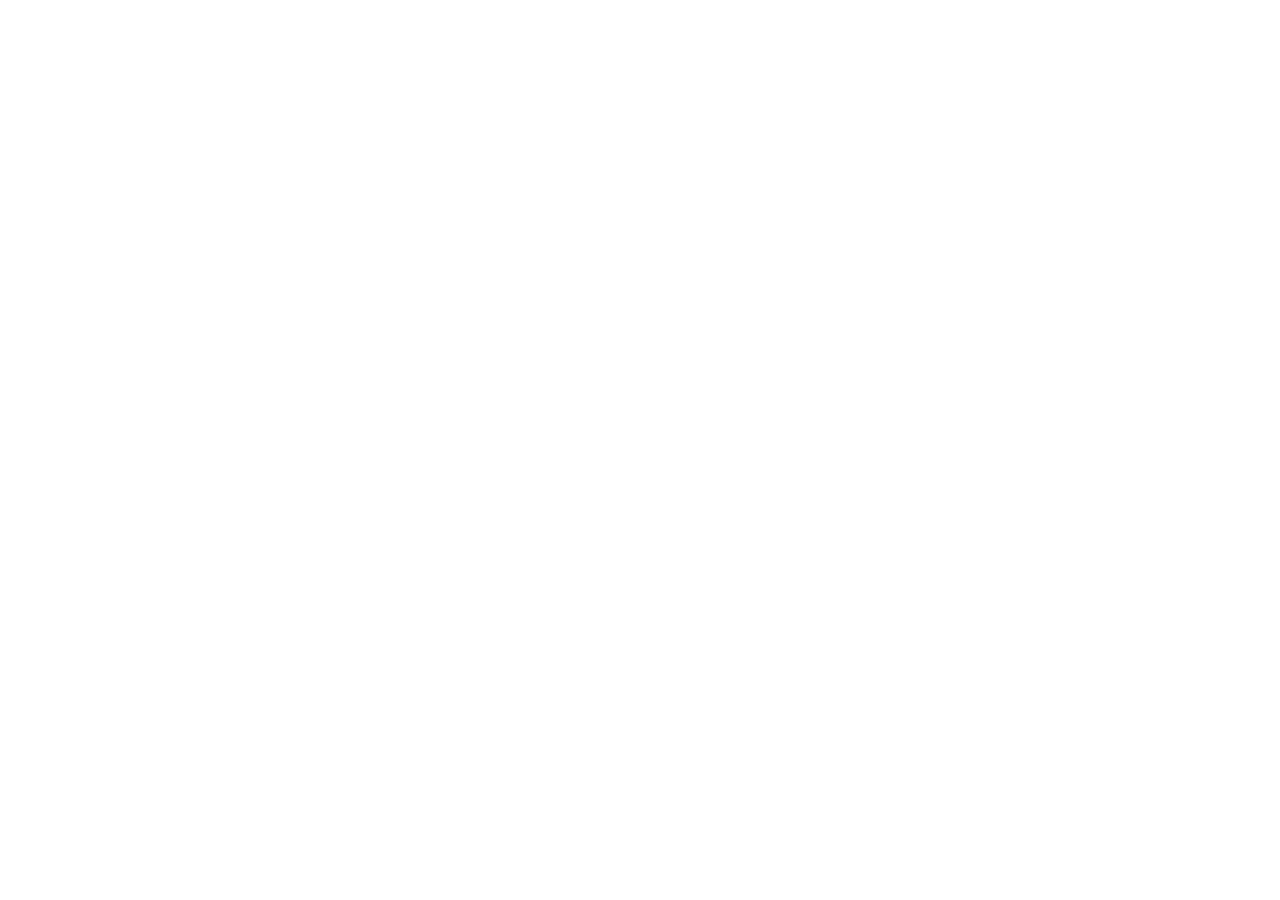
==== commit f9717c77: "Add configurable preparation ingredients and simplify recipe management" ====
--- a/index.html
+++ b/index.html
@@ -1,800 +1,22 @@
-﻿<!DOCTYPE html>
+<!doctype html>
 <html lang="ko">
-<head>
-<meta charset="UTF-8">
-<meta name="viewport" content="width=device-width, initial-scale=1.0">
-<title>레시피 원가 계산기</title>
-<style>
-  :root {
-    --bg:#ffffff;--bg2:#f7f6f3;--bg3:#f0ede8;
-    --text:#1a1a18;--text2:#6b6b68;--text3:#9a9a96;
-    --border:rgba(0,0,0,0.1);--border2:rgba(0,0,0,0.18);
-    --accent:#1a1a18;--accent-text:#ffffff;
-    --info-bg:#e8f0fb;--info-text:#1a4fa0;
-    --success-bg:#e8f5ec;--success-text:#1a6e35;
-    --radius:10px;--radius-lg:14px;
-  }
-  @media(prefers-color-scheme:dark){
-    :root{
-      --bg:#1c1c1a;--bg2:#252523;--bg3:#2e2e2b;
-      --text:#f0ede8;--text2:#a0a09c;--text3:#6a6a66;
-      --border:rgba(255,255,255,0.1);--border2:rgba(255,255,255,0.18);
-      --accent:#f0ede8;--accent-text:#1c1c1a;
-      --info-bg:#0f2a50;--info-text:#7aabf0;
-      --success-bg:#0a2e18;--success-text:#4acf7a;
-    }
-  }
-  *{box-sizing:border-box;margin:0;padding:0}
-  body{font-family:'Apple SD Gothic Neo','Noto Sans KR',-apple-system,BlinkMacSystemFont,sans-serif;background:var(--bg3);color:var(--text);font-size:14px;min-height:100vh}
-  .app-header{background:var(--bg);border-bottom:0.5px solid var(--border);padding:16px 24px;display:flex;align-items:center;justify-content:space-between;position:sticky;top:0;z-index:100}
-  .app-title{font-size:15px;font-weight:600;letter-spacing:-.02em}
-  .app-sub{font-size:12px;color:var(--text2);margin-top:1px}
-  .header-btns{display:flex;gap:8px;align-items:center;flex-wrap:wrap;justify-content:flex-end}
-  .save-btn,.download-btn{padding:7px 14px;border-radius:8px;font-size:12px;font-weight:500;cursor:pointer;font-family:inherit}
-  .save-btn{background:var(--accent);color:var(--accent-text);border:none}
-  .download-btn{background:transparent;color:var(--text);border:0.5px solid var(--border2)}
-  .save-btn:hover,.download-btn:hover{opacity:.85}
-  .container{max-width:1280px;margin:0 auto;padding:20px 16px 60px}
-  .tab-bar{display:flex;background:var(--bg);border:0.5px solid var(--border);border-radius:var(--radius-lg);padding:4px;margin-bottom:20px;gap:2px}
-  .tab{flex:1;padding:9px 12px;text-align:center;cursor:pointer;font-size:13px;font-weight:500;color:var(--text2);border-radius:8px;transition:all .15s;user-select:none}
-  .tab.active{background:var(--accent);color:var(--accent-text)}
-  .card{background:var(--bg);border:0.5px solid var(--border);border-radius:var(--radius-lg);padding:18px 20px;margin-bottom:14px}
-  .card-header{display:flex;align-items:center;justify-content:space-between;margin-bottom:14px}
-  .product-list{display:grid;grid-template-columns:repeat(auto-fill,minmax(260px,1fr));gap:10px;align-items:start}
-  .product-list .card{margin-bottom:0}
-  .card.editing{grid-column:1 / -1}
-  .card.collapsed{padding:12px 14px;cursor:pointer}
-  .card.collapsed .card-header{margin-bottom:0}
-  .card.collapsed .card-header{align-items:flex-start;gap:10px}
-  .product-summary{display:flex;flex-direction:column;gap:4px;min-width:0;flex:1}
-  .product-title{font-size:15px;font-weight:600;letter-spacing:-.02em;white-space:nowrap;overflow:hidden;text-overflow:ellipsis}
-  .product-meta{font-size:12px;color:var(--text2);white-space:nowrap}
-  .product-actions{display:flex;align-items:center;gap:8px;flex-shrink:0}
-  .card.collapsed .product-actions{gap:4px}
-  .card.collapsed .btn{padding:5px 9px;font-size:12px}
-  .product-name-input{font-size:15px;font-weight:600;border:none;outline:none;background:transparent;color:var(--text);width:60%;letter-spacing:-.02em;font-family:inherit}
-  .product-name-input::placeholder{color:var(--text3);font-weight:400}
-  .slabel{font-size:11px;font-weight:600;color:var(--text3);text-transform:uppercase;letter-spacing:.06em;margin-bottom:8px;margin-top:14px}
-  table{width:100%;border-collapse:collapse}
-  th{font-size:11px;font-weight:600;color:var(--text3);text-align:left;padding:5px 8px;border-bottom:0.5px solid var(--border);letter-spacing:.03em}
-  td{padding:4px 6px;border-bottom:0.5px solid var(--border);vertical-align:middle}
-  tr:last-child td{border-bottom:none}
-  td input[type="text"],td input[type="number"]{width:100%;background:transparent;border:none;font-size:13px;color:var(--text);outline:none;padding:3px 4px;border-radius:4px;font-family:inherit}
-  td input:focus{background:var(--bg2)}
-  td input[type="number"]{text-align:right}
-  td input[type="checkbox"]{width:15px;height:15px;cursor:pointer;accent-color:var(--accent)}
-  .add-row{display:inline-flex;align-items:center;gap:5px;font-size:12px;color:var(--text2);cursor:pointer;padding:6px 4px;border-radius:6px;margin-top:4px}
-  .add-row:hover{color:var(--text)}
-  .btn{padding:7px 14px;border-radius:8px;font-size:13px;cursor:pointer;border:0.5px solid var(--border2);background:transparent;color:var(--text);font-family:inherit}
-  .btn:hover{background:var(--bg2)}
-  .btn-primary{background:var(--accent);color:var(--accent-text);border-color:var(--accent)}
-  .btn-primary:hover{opacity:.85}
-  .btn-danger{color:#c0392b;border-color:rgba(192,57,43,.3);font-size:12px;padding:4px 10px}
-  .top-bar{display:flex;justify-content:space-between;align-items:center;margin-bottom:14px}
-  .count-badge{font-size:12px;color:var(--text2);background:var(--bg2);border-radius:20px;padding:3px 10px;border:0.5px solid var(--border)}
-  .empty{color:var(--text3);font-size:13px;padding:24px;text-align:center}
-  .chip{display:inline-flex;align-items:center;padding:6px 14px;border-radius:20px;border:0.5px solid var(--border2);font-size:13px;margin:4px;cursor:pointer;background:transparent;color:var(--text);font-family:inherit;transition:all .12s;user-select:none}
-  .chip.selected{background:var(--accent);color:var(--accent-text);border-color:var(--accent)}
-  .toast{position:fixed;bottom:30px;left:50%;transform:translateX(-50%);background:var(--accent);color:var(--accent-text);padding:10px 22px;border-radius:20px;font-size:13px;font-weight:500;opacity:0;pointer-events:none;transition:opacity .3s;z-index:999;white-space:nowrap}
-  .toast.show{opacity:1}
+  <head>
+    <meta charset="UTF-8" />
+    <meta name="viewport" content="width=device-width, initial-scale=1.0, viewport-fit=cover" />
+    <title>레시피 계산기</title>
 
-  /* 엑셀 붙여넣기 힌트 */
-  .paste-hint{font-size:11px;color:var(--text3);padding:4px 4px 0;display:flex;align-items:center;gap:4px}
-  .paste-zone{border:1.5px dashed var(--border);border-radius:var(--radius);padding:10px 12px;margin-top:6px;font-size:12px;color:var(--text3);text-align:center;cursor:pointer;transition:border-color .15s,background .15s}
-  .paste-zone:hover,.paste-zone.active{border-color:var(--accent);background:var(--bg2);color:var(--text2)}
-
-  /* 결과 카드 */
-  .rcard{background:var(--bg);border:0.5px solid var(--border);border-radius:var(--radius-lg);margin-bottom:16px;overflow:hidden}
-  .result-grid{display:grid;grid-template-columns:1fr;gap:14px;align-items:start}
-  .result-grid .rcard{margin-bottom:0}
-  .rcard-head{padding:14px 18px 12px;border-bottom:0.5px solid var(--border)}
-  .rcard-name{font-size:15px;font-weight:600;letter-spacing:-.02em;margin-bottom:10px}
-  .unit-ctrl{display:flex;align-items:center;gap:8px;flex-wrap:wrap}
-  .unit-ctrl-label{font-size:12px;color:var(--text2);flex-shrink:0}
-  .unit-select{background:var(--bg2);border:0.5px solid var(--border2);border-radius:8px;color:var(--text);font-size:13px;font-family:inherit;padding:6px 10px;cursor:pointer;outline:none;flex-shrink:0;max-width:210px}
-  .unit-select:focus{border-color:var(--accent)}
-  .unit-input-wrap{display:flex;align-items:center;gap:4px;background:var(--bg2);border:0.5px solid var(--border2);border-radius:8px;padding:4px 10px}
-  .unit-input-wrap:focus-within{border-color:var(--accent)}
-  .unit-weight-input{width:80px;background:transparent;border:none;font-size:15px;font-weight:600;color:var(--text);font-family:inherit;outline:none;text-align:right;padding:2px 0}
-  .unit-weight-unit{font-size:12px;color:var(--text2);flex-shrink:0}
-  .ratio-badge{font-size:12px;padding:3px 10px;border-radius:20px;background:var(--info-bg);color:var(--info-text);font-weight:600;flex-shrink:0;min-width:52px;text-align:center}
-  .rcard-body{padding:4px 18px 12px}
-  .rt{width:100%;border-collapse:collapse;margin-top:8px}
-  .rt th{font-size:11px;font-weight:600;color:var(--text3);letter-spacing:.04em;padding:5px 8px 8px;border-bottom:0.5px solid var(--border);text-align:left}
-  .rt th.num{text-align:right}
-  .rt td{padding:7px 8px;border-bottom:0.5px solid var(--border);font-size:13px;vertical-align:middle}
-  .rt tr:last-child td{border-bottom:none}
-  .rt td.num{text-align:right}
-  .rt td.wt{text-align:right;font-weight:500}
-  .rt td.cost{text-align:right;font-weight:600}
-  .rt td.cost-na{text-align:right;color:var(--text3)}
-  .rt tr.subtotal td{background:var(--bg2);font-weight:600;border-top:0.5px solid var(--border2)}
-  .tkind{display:inline-block;font-size:10px;padding:1px 6px;border-radius:5px;margin-left:5px;font-weight:500;vertical-align:middle}
-  .k-ing{background:var(--bg2);color:var(--text2)}
-  .k-sup{background:var(--success-bg);color:var(--success-text)}
-  .k-unit{background:var(--info-bg);color:var(--info-text)}
-  .rcard-foot{padding:10px 18px 12px;background:var(--bg2);border-top:0.5px solid var(--border);display:flex;justify-content:flex-end;align-items:center;gap:28px}
-  .foot-desc{flex:1;font-size:12px;color:var(--text2)}
-  .foot-item{text-align:right}
-  .foot-label{font-size:11px;color:var(--text3);margin-bottom:2px}
-  .foot-val{font-size:18px;font-weight:700;letter-spacing:-.03em}
-  .grand{background:var(--bg);border:1.5px solid var(--border2);border-radius:var(--radius-lg);padding:18px 20px;margin-top:20px}
-  .grand-title{font-size:11px;font-weight:600;color:var(--text2);margin-bottom:14px;text-transform:uppercase;letter-spacing:.06em}
-  .grand-grid{display:grid;grid-template-columns:1fr 1fr;gap:12px}
-  .metric{background:var(--bg2);border-radius:var(--radius);padding:14px 16px;text-align:center}
-  .metric-label{font-size:12px;color:var(--text2);margin-bottom:5px}
-  .metric-value{font-size:24px;font-weight:600;letter-spacing:-.03em}
-
-  @media(max-width:540px){
-    .container{padding:14px 10px 60px}
-    .product-list{grid-template-columns:1fr}
-    .metric-value{font-size:20px}
-    .unit-ctrl{gap:6px}
-  }
-  @media(min-width:760px){
-    .result-grid{grid-template-columns:repeat(2,minmax(0,1fr))}
-  }
-  @media(min-width:1120px){
-    .result-grid{grid-template-columns:repeat(3,minmax(0,1fr))}
-    .result-grid .rcard-head{padding:12px 14px 10px}
-    .result-grid .rcard-body{padding:4px 12px 10px}
-    .result-grid .rcard-foot{padding:10px 14px;gap:12px;flex-wrap:wrap}
-    .result-grid .unit-select{max-width:100%;width:100%}
-    .result-grid .unit-input-wrap{flex:1;min-width:118px}
-    .result-grid .rt td,.result-grid .rt th{padding-left:5px;padding-right:5px}
-    .result-grid .foot-desc{flex-basis:100%}
-    .result-grid .foot-val{font-size:16px}
-  }
-</style>
-</head>
-<body>
-
-<header class="app-header">
-  <div>
-    <div class="app-title">레시피 원가 계산기</div>
-    <div class="app-sub">데이터는 브라우저에 자동 저장됩니다</div>
-  </div>
-  <div class="header-btns">
-    <button class="download-btn" onclick="downloadData()">⬇ 다운로드</button>
-    <button class="save-btn" onclick="saveData()">💾 저장</button>
-  </div>
-</header>
-
-<div class="container">
-  <div class="tab-bar" id="tabBar">
-    <div class="tab active" data-tab="recipe">① 레시피 입력</div>
-    <div class="tab" data-tab="price">② 단가 입력</div>
-    <div class="tab" data-tab="result">③ 결과 보기</div>
-  </div>
-
-  <div id="tab-recipe">
-    <div class="top-bar">
-      <span class="count-badge">제품 <span id="productCount">0</span>개</span>
-      <button class="btn btn-primary" id="addProductBtn">＋ 제품 추가</button>
-    </div>
-    <div id="productList"></div>
-  </div>
-
-  <div id="tab-price" style="display:none">
-    <div class="card">
-      <div class="slabel" style="margin-top:0">원료 단가</div>
-      <table>
-        <thead><tr><th>원료명</th><th style="text-align:right">단위 (g)</th><th style="text-align:right">단가 (원)</th></tr></thead>
-        <tbody id="ingredientPriceTable"></tbody>
-      </table>
-      <div id="ingredientPriceEmpty" class="empty" style="padding:16px">레시피 탭에서 원료를 먼저 입력해주세요.</div>
-    </div>
-    <div class="card">
-      <div class="slabel" style="margin-top:0">영양제 단가</div>
-      <table>
-        <thead><tr><th>영양제명</th><th style="width:120px">치환명</th><th style="text-align:right">단위 (g)</th><th style="text-align:right">단가 (원)</th></tr></thead>
-        <tbody id="supplementPriceTable"></tbody>
-      </table>
-      <div id="supplementPriceEmpty" class="empty" style="padding:16px">레시피 탭에서 영양제를 먼저 입력해주세요.</div>
-    </div>
-  </div>
-
-  <div id="tab-result" style="display:none">
-    <div class="card">
-      <div class="slabel" style="margin-top:0">제품 선택 <span style="font-size:11px;color:var(--text3);text-transform:none;font-weight:400;letter-spacing:0">(복수 선택 가능)</span></div>
-      <div id="productChips"></div>
-    </div>
-    <div id="resultArea"></div>
-  </div>
-</div>
-
-<div class="toast" id="toast"></div>
-
-<script>
-let state = { products: [], prices: {}, selectedProducts: [], resultOptions: {} };
-let editingProductId = null;
-
-function uid() { return Math.random().toString(36).slice(2, 9); }
-function esc(s) { return String(s).replace(/&/g,'&amp;').replace(/"/g,'&quot;').replace(/</g,'&lt;').replace(/>/g,'&gt;'); }
-function priceKey(s) { return String(s || '').trim(); }
-function fmt(n) { const v = Math.round(n * 100) / 100; return v % 1 === 0 ? v.toLocaleString() : v.toLocaleString(undefined, {minimumFractionDigits:0, maximumFractionDigits:2}); }
-function showToast(msg) { const t = document.getElementById('toast'); t.textContent = msg; t.classList.add('show'); setTimeout(() => t.classList.remove('show'), 2500); }
-
-/* ── 저장/불러오기 ── */
-function saveData() { collectAllInputs(); localStorage.setItem('rcd6', JSON.stringify(state)); showToast('저장 완료!'); }
-function downloadData() {
-  collectAllInputs();
-  localStorage.setItem('rcd6', JSON.stringify(state));
-  const today = new Date().toISOString().slice(0, 10);
-  const payload = {
-    app: 'recipe-cost-calculator',
-    exportedAt: new Date().toISOString(),
-    products: state.products,
-    prices: state.prices,
-    selectedProducts: state.selectedProducts,
-    resultOptions: state.resultOptions
-  };
-  const blob = new Blob([JSON.stringify(payload, null, 2)], { type: 'application/json;charset=utf-8' });
-  const url = URL.createObjectURL(blob);
-  const a = document.createElement('a');
-  a.href = url;
-  a.download = `recipe-cost-${today}.json`;
-  document.body.appendChild(a);
-  a.click();
-  a.remove();
-  URL.revokeObjectURL(url);
-  showToast('다운로드 완료!');
-}
-function loadData() {
-  try {
-    const d = JSON.parse(localStorage.getItem('rcd6') || '{}');
-    state.products = d.products || [];
-    state.prices = d.prices || {};
-    state.selectedProducts = d.selectedProducts || [];
-    state.resultOptions = d.resultOptions || {};
-  } catch(e) {}
-}
-
-/* ── 입력값 수집 ── */
-function collectAllInputs() {
-  state.products.forEach(p => {
-    const el = document.getElementById('pname-' + p.id);
-    if (el) p.name = el.value;
-    p.ingredients.forEach(r => {
-      const nm = document.getElementById('ing-name-' + r.id);
-      const wt = document.getElementById('ing-wt-' + r.id);
-      const ck = document.getElementById('ing-ck-' + r.id);
-      const un = document.getElementById('ing-un-' + r.id);
-      const uname = document.getElementById('ing-uname-' + r.id);
-      if (nm) r.name = nm.value;
-      if (un) r.unit = un.value;
-      if (wt) {
-        const raw = parseFloat(wt.value) || 0;
-        r.weight = (r.unit === 'kg') ? raw * 1000 : raw;
-        r.displayWeight = raw;
-      }
-      if (ck) r.isUnit = ck.checked;
-      if (uname) r.unitName = uname.value.trim();
-      else if (!r.isUnit) r.unitName = '';
-    });
-    p.supplements.forEach(r => {
-      const nm = document.getElementById('sup-name-' + r.id);
-      const wt = document.getElementById('sup-wt-' + r.id);
-      const un = document.getElementById('sup-un-' + r.id);
-      if (nm) r.name = nm.value;
-      if (un) r.unit = un.value;
-      if (wt) {
-        const raw = parseFloat(wt.value) || 0;
-        r.weight = (r.unit === 'kg') ? raw * 1000 : raw;
-        r.displayWeight = raw;
-      }
-    });
-  });
-  collectPrices();
-  collectResultInputs();
-}
-
-function getResultOption(pid) {
-  if (!state.resultOptions) state.resultOptions = {};
-  if (!state.resultOptions[pid]) state.resultOptions[pid] = { unitId: '', weight: '', supplementOnly: false };
-  return state.resultOptions[pid];
-}
-
-function collectResultInputs() {
-  if (!state.resultOptions) state.resultOptions = {};
-  state.selectedProducts.forEach(pid => {
-    const opt = getResultOption(pid);
-    const sel = document.getElementById('usel-' + pid);
-    const wt = document.getElementById('uwt-' + pid);
-    const supOnly = document.getElementById('suponly-' + pid);
-    if (sel) opt.unitId = sel.value;
-    if (wt) opt.weight = wt.value;
-    if (supOnly) opt.supplementOnly = supOnly.checked;
-  });
-}
-function collectPrices() {
-  document.querySelectorAll('#ingredientPriceTable tr[data-name], #supplementPriceTable tr[data-name]').forEach(tr => {
-    const nm = priceKey(tr.dataset.name);
-    if (!nm) return;
-    const unitValue = tr.querySelector('.unit-inp')?.value.trim() || '';
-    const priceValue = tr.querySelector('.price-inp')?.value.trim() || '';
-    const aliasValue = tr.querySelector('.alias-inp')?.value.trim() || '';
-    const hasPrice = priceValue !== '';
-    if (!state.prices[nm]) state.prices[nm] = {};
-    state.prices[nm].unit  = parseFloat(unitValue) || (hasPrice ? 1000 : 0);
-    state.prices[nm].price = hasPrice ? (parseFloat(priceValue) || 0) : 0;
-    state.prices[nm].hasPrice = hasPrice;
-    if (tr.closest('#supplementPriceTable')) {
-      state.prices[nm].alias = aliasValue;
-    }
-  });
-}
-
-/* ── 엑셀 붙여넣기 파싱 ──
-   형식: 원료명\t무게\t생산단위 (3컬럼)
-   생산단위 컬럼: 1, y, o, ★, v, ✓ 등이면 체크
-*/
-function parseExcelPaste(text) {
-  const rows = text.trim().split(/\r?\n/).map(row => row.split('\t'));
-  const result = [];
-  rows.forEach(cols => {
-    const name    = (cols[0] || '').trim();
-    const weight  = parseFloat((cols[1] || '').trim().replace(/,/g, ''));
-    const unitRaw = (cols[2] || '').trim().toLowerCase();
-    const isUnit  = ['1','y','yes','true','o','★','v','✓','체크'].includes(unitRaw);
-    if (name && !isNaN(weight) && weight > 0) {
-      result.push({ name, weight, isUnit });
-    }
-  });
-  return result;
-}
-
-function applyPaste(pid, type, text) {
-  const parsed = parseExcelPaste(text);
-  if (!parsed.length) { showToast('붙여넣을 데이터 없음. 형식: 원료명↹무게↹생산단위(1 또는 빈칸)'); return; }
-  collectAllInputs();
-  const p = state.products.find(p => p.id === pid);
-  if (!p) return;
-  const arr = type === 'ing' ? p.ingredients : p.supplements;
-  const filtered = arr.filter(r => r.name.trim() || r.weight > 0);
-  parsed.forEach(item => {
-    filtered.push({ id: uid(), name: item.name, weight: item.weight, unit: 'g', isUnit: type === 'ing' ? item.isUnit : false });
-  });
-  if (type === 'ing') p.ingredients = filtered;
-  else p.supplements = filtered;
-  renderProducts();
-  syncPriceTab();
-  showToast(`${parsed.length}개 행 붙여넣기 완료`);
-}
-
-/* ── 레시피 탭 ── */
-function addProduct() {
-  collectAllInputs();
-  const newP = { id: uid(), name: '', ingredients: [], supplements: [] };
-  state.products.push(newP);
-  editingProductId = newP.id;
-  renderProducts();
-  syncPriceTab();
-  // 새로 추가된 제품명 input에 포커스
-  setTimeout(() => {
-    const el = document.getElementById('pname-' + newP.id);
-    if (el) el.focus();
-  }, 50);
-}
-
-function removeProduct(id) {
-  collectAllInputs();
-  state.products = state.products.filter(p => p.id !== id);
-  if (editingProductId === id) editingProductId = null;
-  renderProducts();
-  syncPriceTab();
-}
-function editProduct(id) {
-  collectAllInputs();
-  editingProductId = editingProductId === id ? null : id;
-  renderProducts();
-}
-function addIngredient(pid, type) {
-  collectAllInputs();
-  const p = state.products.find(p => p.id === pid);
-  if (!p) return;
-  const newR = { id: uid(), name: '', weight: 0, unit: 'g', isUnit: false, unitName: '' };
-  (type === 'ing' ? p.ingredients : p.supplements).push(newR);
-  renderProducts();
-  syncPriceTab();
-  setTimeout(() => {
-    const el = document.getElementById((type === 'ing' ? 'ing' : 'sup') + '-name-' + newR.id);
-    if (el) el.focus();
-  }, 50);
-}
-function removeRow(pid, type, rid) {
-  collectAllInputs();
-  const p = state.products.find(p => p.id === pid);
-  if (!p) return;
-  const arr = type === 'ing' ? p.ingredients : p.supplements;
-  const idx = arr.findIndex(r => r.id === rid);
-  if (idx > -1) arr.splice(idx, 1);
-  renderProducts();
-  syncPriceTab();
-}
-
-function renderProducts() {
-  document.getElementById('productCount').textContent = state.products.length;
-  const el = document.getElementById('productList');
-  if (!state.products.length) {
-    el.className = '';
-    el.innerHTML = '<div class="empty">제품을 추가해주세요.</div>';
-    return;
-  }
-  el.className = 'product-list';
-  el.innerHTML = state.products.map(p => {
-    const isEditing = editingProductId === p.id;
-    const title = p.name.trim() || '이름 없는 제품';
-    const meta = `원료 ${p.ingredients.length}개 · 영양제 ${p.supplements.length}개`;
-    return `
-    <div class="card ${isEditing ? 'editing' : 'collapsed'}" data-card="${p.id}">
-      <div class="card-header">
-        ${isEditing
-          ? `<input id="pname-${p.id}" class="product-name-input" value="${esc(p.name)}" placeholder="제품명 입력">`
-          : `<div class="product-summary"><div class="product-title">${esc(title)}</div><div class="product-meta">${esc(meta)}</div></div>`}
-        <div class="product-actions">
-          <button class="btn" data-edit="${p.id}">${isEditing ? '닫기' : '수정'}</button>
-          <button class="btn btn-danger" data-remove="${p.id}">삭제</button>
-        </div>
-      </div>
-
-      ${isEditing ? `
-      <div class="slabel" style="margin-top:0">원료</div>
-      <table>
-        <thead><tr>
-          <th>원료명</th>
-          <th style="text-align:right;width:138px">레시피 무게</th>
-          <th style="text-align:center;width:64px">생산단위</th>
-          <th style="width:100px;font-size:11px;color:var(--text3)">단위명 <span style="font-weight:400">(생산단위용)</span></th>
-          <th style="width:28px"></th>
-        </tr></thead>
-        <tbody id="ing-tbody-${p.id}">
-        ${p.ingredients.map(r => {
-          const dispW = r.unit === 'kg' ? (r.weight / 1000) : r.weight;
-          return `<tr>
-          <td><input type="text" id="ing-name-${r.id}" value="${esc(r.name)}" placeholder="원료명"></td>
-          <td style="display:flex;align-items:center;gap:3px;justify-content:flex-end">
-            <input type="number" id="ing-wt-${r.id}" value="${dispW || ''}" placeholder="0" min="0" step="any" style="width:80px;text-align:right">
-            <select id="ing-un-${r.id}" class="unit-sel" style="width:48px;font-size:12px;padding:2px 2px;background:var(--bg2);border:0.5px solid var(--border);border-radius:5px;color:var(--text);cursor:pointer">
-              <option value="g" ${(!r.unit || r.unit==='g') ? 'selected' : ''}>g</option>
-              <option value="kg" ${r.unit==='kg' ? 'selected' : ''}>kg</option>
-            </select>
-          </td>
-          <td style="text-align:center"><input type="checkbox" id="ing-ck-${r.id}" ${r.isUnit ? 'checked' : ''}></td>
-          <td style="min-width:70px">
-            ${r.isUnit ? `<input type="text" id="ing-uname-${r.id}" value="${esc(r.unitName||'')}" placeholder="단위명(마리,개..)" style="width:90px;font-size:12px;color:var(--text2);background:var(--bg2);border:0.5px solid var(--border);border-radius:5px;padding:2px 5px">` : ''}
-          </td>
-          <td><span class="del-row" data-pid="${p.id}" data-type="ing" data-rid="${r.id}" style="cursor:pointer;color:var(--text3);font-size:16px">×</span></td>
-        </tr>`;}).join('')}
-        </tbody>
-      </table>
-      <div style="display:flex;align-items:center;gap:8px;flex-wrap:wrap">
-        <span class="add-row" data-addrow="${p.id}" data-rtype="ing">＋ 원료 추가</span>
-        <span class="paste-hint">📋 원료 칸에 커서 두고 Ctrl+V — 원료명↹무게↹생산단위(1) 형식</span>
-      </div>
-
-      <div class="slabel">영양제</div>
-      <table>
-        <thead><tr>
-          <th>영양제명</th>
-          <th style="text-align:right;width:138px">레시피 무게</th>
-          <th style="width:28px"></th>
-        </tr></thead>
-        <tbody id="sup-tbody-${p.id}">
-        ${p.supplements.map(r => {
-          const dispW = r.unit === 'kg' ? (r.weight / 1000) : r.weight;
-          return `<tr>
-          <td><input type="text" id="sup-name-${r.id}" value="${esc(r.name)}" placeholder="영양제명"></td>
-          <td style="display:flex;align-items:center;gap:3px;justify-content:flex-end">
-            <input type="number" id="sup-wt-${r.id}" value="${dispW || ''}" placeholder="0" min="0" step="any" style="width:80px;text-align:right">
-            <select id="sup-un-${r.id}" class="unit-sel" style="width:48px;font-size:12px;padding:2px 2px;background:var(--bg2);border:0.5px solid var(--border);border-radius:5px;color:var(--text);cursor:pointer">
-              <option value="g" ${(!r.unit || r.unit==='g') ? 'selected' : ''}>g</option>
-              <option value="kg" ${r.unit==='kg' ? 'selected' : ''}>kg</option>
-            </select>
-          </td>
-          <td><span class="del-row" data-pid="${p.id}" data-type="sup" data-rid="${r.id}" style="cursor:pointer;color:var(--text3);font-size:16px">×</span></td>
-        </tr>`;}).join('')}
-        </tbody>
-      </table>
-      <div style="display:flex;align-items:center;gap:8px;flex-wrap:wrap">
-        <span class="add-row" data-addrow="${p.id}" data-rtype="sup">＋ 영양제 추가</span>
-        <span class="paste-hint">📋 영양제 칸에 커서 두고 Ctrl+V — 영양제명↹무게 형식</span>
-      </div>
-      ` : ''}
-    </div>`;
-  }).join('');
-}
-
-/* ── 이벤트 위임 (레시피 탭) ── */
-document.getElementById('addProductBtn').addEventListener('click', addProduct);
-
-document.getElementById('productList').addEventListener('click', e => {
-  // 수정/닫기 버튼
-  const editBtn = e.target.closest('[data-edit]');
-  if (editBtn) { editProduct(editBtn.dataset.edit); return; }
-  // 삭제 버튼
-  const removeBtn = e.target.closest('[data-remove]');
-  if (removeBtn) { removeProduct(removeBtn.dataset.remove); return; }
-  // 행 삭제
-  const delRow = e.target.closest('.del-row');
-  if (delRow) { removeRow(delRow.dataset.pid, delRow.dataset.type, delRow.dataset.rid); return; }
-  // 행 추가
-  const addRow = e.target.closest('[data-addrow]');
-  if (addRow) { addIngredient(addRow.dataset.addrow, addRow.dataset.rtype); return; }
-  const collapsedCard = e.target.closest('.card.collapsed[data-card]');
-  if (collapsedCard) { editProduct(collapsedCard.dataset.card); return; }
-});
-
-/* ── 붙여넣기 이벤트 ──
-   원료/영양제 영역(input, checkbox 등) 어디든 포커스 후 Ctrl+V 하면 감지
-   단일 행이면 일반 붙여넣기 허용, 다중 행이면 가로채서 일괄 처리
-*/
-document.addEventListener('paste', e => {
-  const focused = document.activeElement;
-  if (!focused) return;
-  // 포커스된 요소가 ing-tbody 또는 sup-tbody 안에 있는지 확인
-  const tbody = focused.closest('tbody[id]');
-  if (!tbody) return;
-  const match = tbody.id.match(/^(ing|sup)-tbody-(.+)$/);
-  if (!match) return;
-  const text = e.clipboardData.getData('text');
-  if (!text.includes('\n') && !text.includes('\t')) return; // 단순 한 칸 텍스트는 패스
-  e.preventDefault();
-  applyPaste(match[2], match[1], text);
-});
-
-/* ── 단가 탭 ── */
-function syncPriceTab() {
-  const ing = new Set(), sup = new Set();
-  state.products.forEach(p => {
-    p.ingredients.forEach(r => { const nm = priceKey(r.name); if (nm) ing.add(nm); });
-    p.supplements.forEach(r => { const nm = priceKey(r.name); if (nm) sup.add(nm); });
-  });
-  const renderRows = (names, tbodyId, emptyId) => {
-    const tbody = document.getElementById(tbodyId);
-    const empty = document.getElementById(emptyId);
-    if (!names.size) { tbody.innerHTML = ''; empty.style.display = 'block'; return; }
-    empty.style.display = 'none';
-    tbody.innerHTML = Array.from(names).map(nm => {
-      const ex = state.prices[nm] || {};
-      const isSupplement = tbodyId === 'supplementPriceTable';
-      return `<tr data-name="${esc(nm)}">
-        <td style="font-weight:500">${esc(nm)}</td>
-        ${isSupplement ? `<td><input class="alias-inp" type="text" value="${esc(ex.alias || '')}" placeholder="치환명" style="width:100%"></td>` : ''}
-        <td><input class="unit-inp" type="number" value="${ex.unit > 0 ? ex.unit : ''}" placeholder="1000" min="0" style="text-align:right"></td>
-        <td><input class="price-inp" type="number" value="${ex.hasPrice || ex.price > 0 ? ex.price : ''}" placeholder="0" min="0" style="text-align:right"></td>
-      </tr>`;
-    }).join('');
-  };
-  renderRows(ing, 'ingredientPriceTable', 'ingredientPriceEmpty');
-  renderRows(sup, 'supplementPriceTable', 'supplementPriceEmpty');
-}
-
-/* ── 탭 전환 ── */
-function switchTab(tab) {
-  collectAllInputs();
-  ['recipe', 'price', 'result'].forEach(t => {
-    document.getElementById('tab-' + t).style.display = t === tab ? 'block' : 'none';
-  });
-  document.querySelectorAll('.tab').forEach(el => el.classList.toggle('active', el.dataset.tab === tab));
-  if (tab === 'price') syncPriceTab();
-  if (tab === 'result') renderResultTab();
-}
-document.getElementById('tabBar').addEventListener('click', e => {
-  const t = e.target.dataset.tab;
-  if (t) switchTab(t);
-});
-
-/* ── 결과 탭 ── */
-function renderResultTab() {
-  const named = state.products.filter(p => p.name.trim());
-  document.getElementById('productChips').innerHTML = named.length
-    ? named.map(p => `<button class="chip ${state.selectedProducts.includes(p.id) ? 'selected' : ''}" data-pid="${p.id}">${esc(p.name)}</button>`).join('')
-    : '<span class="empty" style="padding:8px 0;display:block">등록된 제품이 없습니다.</span>';
-  buildResultCards();
-}
-
-// 이벤트 위임으로 chip 클릭 처리
-document.addEventListener('click', e => {
-  const chip = e.target.closest('#productChips .chip');
-  if (chip) { toggleProduct(chip.dataset.pid); }
-});
-
-function toggleProduct(pid) {
-  collectResultInputs();
-  const idx = state.selectedProducts.indexOf(pid);
-  if (idx > -1) state.selectedProducts.splice(idx, 1);
-  else state.selectedProducts.push(pid);
-  renderResultTab();
-}
-
-function buildResultCards() {
-  const area = document.getElementById('resultArea');
-  if (!state.selectedProducts.length) { area.innerHTML = ''; return; }
-  const cards = state.selectedProducts.map(pid => {
-    const p = state.products.find(x => x.id === pid);
-    if (!p) return '';
-    const unitIngs = p.ingredients.filter(r => r.isUnit && r.name.trim() && r.weight > 0);
-    const hasUnit = unitIngs.length > 0;
-    const opt = getResultOption(pid);
-    if (hasUnit && !unitIngs.some(r => r.id === opt.unitId)) opt.unitId = unitIngs[0].id;
-    const unitOpts = hasUnit
-      ? unitIngs.map(r => {
-        const dispBase = r.unit === 'kg' ? fmt(r.weight/1000)+(r.unitName||'kg') : fmt(r.weight)+(r.unitName||'g');
-        return `<option value="${r.id}" data-base="${r.weight}" data-unitname="${esc(r.unitName||'')}" ${r.id === opt.unitId ? 'selected' : ''}>${esc(r.name)} (기준 ${dispBase})</option>`;
-      }).join('') : '';
-    const selectedUnit = unitIngs.find(r => r.id === opt.unitId) || unitIngs[0];
-    const unitCtrl = hasUnit ? `
-      <div class="unit-ctrl">
-        <span class="unit-ctrl-label">생산 단위 원료</span>
-        <select class="unit-select" id="usel-${pid}" onchange="onUnitChange('${pid}')">${unitOpts}</select>
-        <div class="unit-input-wrap">
-          <input class="unit-weight-input" type="number" id="uwt-${pid}" value="${esc(opt.weight || '')}" placeholder="0" min="0" step="0.1" oninput="updateCard('${pid}')">
-          <span class="unit-weight-unit" id="uwunit-${pid}">${esc(selectedUnit?.unitName || selectedUnit?.unit || "g")}</span>
-        </div>
-        <span class="ratio-badge" id="uratio-${pid}">× —</span>
-      </div>`
-      : `<span style="font-size:12px;color:var(--text3)">생산단위 원료 미설정 — 레시피 1배치 기준</span>`;
-    return `<div class="rcard" id="rcard-${pid}">
-      <div class="rcard-head">
-        <div class="rcard-name">${esc(p.name)}</div>
-        ${unitCtrl}
-      </div>
-      <div style="padding:6px 18px 0;display:flex;align-items:center;gap:6px">
-        <input type="checkbox" id="suponly-${pid}" style="width:14px;height:14px;cursor:pointer;accent-color:var(--accent)" onchange="updateCard('${pid}')" ${opt.supplementOnly ? 'checked' : ''}>
-        <label for="suponly-${pid}" style="font-size:12px;color:var(--text2);cursor:pointer;user-select:none">영양제만 보기</label>
-      </div>
-      <div class="rcard-body" id="rbody-${pid}"></div>
-      <div class="rcard-foot" id="rfoot-${pid}"></div>
-    </div>`;
-  }).join('');
-  area.innerHTML = `<div class="result-grid">${cards}</div><div class="grand" id="grand"></div>`;
-  state.selectedProducts.forEach(pid => updateCard(pid));
-}
-
-function onUnitChange(pid) {
-  const sel = document.getElementById('usel-' + pid);
-  const wt  = document.getElementById('uwt-' + pid);
-  const ut  = document.getElementById('uwunit-' + pid);
-  const opt = getResultOption(pid);
-  if (sel && wt) {
-    opt.unitId = sel.value;
-    const base    = parseFloat(sel.selectedOptions[0]?.dataset.base) || 0;
-    // 선택된 원료의 unit 찾기
-    const p = state.products.find(x=>x.id===pid);
-    const selIng = p?.ingredients.find(r=>r.id===sel.value);
-    const unit = selIng?.unit || 'g';
-    const dispBase = unit==='kg' ? fmt(base/1000) : fmt(base);
-    wt.placeholder = dispBase || '0';
-    // select 옵션 텍스트도 uname 반영 (이미 렌더 시 반영됨)
-    if (ut) ut.textContent = selIng?.unitName || unit;
-  }
-  updateCard(pid);
-}
-
-function getRatio(pid) {
-  const p = state.products.find(x => x.id === pid);
-  if (!p) return { ratio:1, baseW:0, inputW:0, unitName:'', hasInput:false, unitDisp:'g', uname:'' };
-  const unitIngs = p.ingredients.filter(r => r.isUnit && r.name.trim() && r.weight > 0);
-  if (!unitIngs.length) return { ratio:1, baseW:0, inputW:0, unitName:'', hasInput:false, unitDisp:'g', uname:'' };
-  const sel   = document.getElementById('usel-' + pid);
-  const wtEl  = document.getElementById('uwt-' + pid);
-  const selId = sel?.value;
-  const inputRaw = parseFloat(wtEl?.value) || 0; // 화면 입력값 (표시 단위)
-  const selIng = p.ingredients.find(r => r.id === selId);
-  if (!selIng || selIng.weight <= 0) return { ratio:1, baseW:0, inputW:0, unitName:'', hasInput:false, unitDisp:'g', uname:'' };
-  const unit = selIng.unit || 'g';
-  const inputWg = unit === 'kg' ? inputRaw * 1000 : inputRaw; // g으로 변환해서 ratio 계산
-  if (inputRaw <= 0) return { ratio:1, baseW:selIng.weight, inputW:0, inputRaw:0, unitName:selIng.name, hasInput:false, unitDisp:unit, uname:selIng.unitName||'' };
-  const uname = selIng.unitName || '';
-  // 단위명 있으면: 입력값 = 몇 마리(배치 수) → ratio = inputRaw
-  // 단위명 없으면: 입력값 = 중량 → ratio = inputWg / baseWeight
-  const ratio = uname ? inputRaw : inputWg / selIng.weight;
-  return { ratio, baseW: selIng.weight, inputW: uname ? inputRaw * selIng.weight : inputWg, inputRaw, unitName: selIng.name, hasInput: true, unitDisp: unit, uname };
-}
-
-function updateCard(pid) {
-  const p = state.products.find(x => x.id === pid);
-  if (!p) return;
-  const opt = getResultOption(pid);
-  const sel = document.getElementById('usel-' + pid);
-  const wt = document.getElementById('uwt-' + pid);
-  const supOnlyEl = document.getElementById('suponly-' + pid);
-  if (sel) opt.unitId = sel.value;
-  if (wt) opt.weight = wt.value;
-  if (supOnlyEl) opt.supplementOnly = supOnlyEl.checked;
-  const { ratio, baseW, inputW, inputRaw, unitName, hasInput, unitDisp, uname } = getRatio(pid);
-  const rb = document.getElementById('uratio-' + pid);
-  if (rb) rb.textContent = hasInput ? `× ${fmt(ratio)}` : '× —';
-
-  const supOnly = document.getElementById('suponly-' + pid)?.checked || false;
-  const allRows = [
-    ...(supOnly ? [] : p.ingredients.map(r => ({...r, kind:'ing'}))),
-    ...p.supplements.map(r => ({...r, kind:'sup'}))
-  ].filter(r => r.name.trim() && r.weight > 0);
-
-  let totalW = 0, totalC = 0;
-  const rows = allRows.map(r => {
-    const scaledW = r.weight * ratio;
-    const pd = state.prices[priceKey(r.name)] || {};
-    const hasPrice = pd.unit > 0 && (pd.hasPrice || pd.price > 0);
-    const cost = hasPrice ? (scaledW / pd.unit) * pd.price : 0;
-    totalW += scaledW; totalC += cost;
-    const kindBadge = r.kind === 'ing'
-      ? `<span class="tkind ${r.isUnit ? 'k-unit' : 'k-ing'}">${r.isUnit ? '생산단위' : '원료'}</span>`
-      : `<span class="tkind k-sup">영양제</span>`;
-    const displayName = r.kind === 'sup' ? (pd.alias || r.name) : r.name;
-    const costCell = hasPrice
-      ? `<td class="cost">${Math.round(cost).toLocaleString()}원</td>`
-      : `<td class="cost-na">미입력</td>`;
-    // 표시 단위: 레시피 입력 단위 그대로
-    const dispW = r.unit === 'kg' ? fmt(scaledW/1000)+'kg' : fmt(scaledW)+'g';
-    return `<tr>
-      <td>${esc(displayName)}${r.kind === 'sup' && pd.alias ? ` <span style="font-size:10px;color:var(--text3)">(${esc(r.name)})</span>` : ''}${kindBadge}</td>
-      <td class="wt">${dispW}</td>
-      ${costCell}
-    </tr>`;
-  }).join('');
-
-  document.getElementById('rbody-' + pid).innerHTML = `
-    <table class="rt">
-      <thead><tr><th>원료 / 영양제</th><th class="num">중량</th><th class="num">원가</th></tr></thead>
-      <tbody>
-        ${rows || '<tr><td colspan="3" style="color:var(--text3);font-size:12px;padding:12px 6px">입력된 원료가 없습니다.</td></tr>'}
-        <tr class="subtotal">
-          <td>합계</td>
-          <td class="num">${fmt(totalW)}g</td>
-          <td class="num">${Math.round(totalC).toLocaleString()}원</td>
-        </tr>
-      </tbody>
-    </table>`;
-
-  const dispUnit = uname || (unitDisp==='kg' ? 'kg' : 'g');
-  const baseDisp = uname ? fmt(baseW/(unitDisp==='kg'?1000:1))+(unitDisp==='kg'?'kg':'g')+'/'+uname : (unitDisp==='kg' ? fmt(baseW/1000)+'kg' : fmt(baseW)+'g');
-  const inDisp   = fmt(inputRaw) + dispUnit;
-  const footDesc = hasInput
-    ? `${esc(unitName)} ${inDisp} 입력 (기준 ${baseDisp} → × ${fmt(ratio)})`
-    : unitName ? `${esc(unitName)} 중량 입력 전 — 레시피 기준` : '레시피 1배치 기준';
-
-  document.getElementById('rfoot-' + pid).innerHTML = `
-    <div class="foot-desc">${footDesc}</div>
-    <div class="foot-item"><div class="foot-label">총 중량</div><div class="foot-val">${fmt(totalW)}g</div></div>
-    <div class="foot-item"><div class="foot-label">총 원가</div><div class="foot-val">${Math.round(totalC).toLocaleString()}원</div></div>`;
-
-  updateGrand();
-}
-
-function updateGrand() {
-  let gW = 0, gC = 0;
-  state.selectedProducts.forEach(pid => {
-    const p = state.products.find(x => x.id === pid);
-    if (!p) return;
-    const { ratio } = getRatio(pid);
-    [...p.ingredients, ...p.supplements].forEach(r => {
-      if (!r.name.trim() || r.weight <= 0) return;
-      const sw = r.weight * ratio; gW += sw;
-      const pd = state.prices[priceKey(r.name)] || {};
-      if (pd.unit > 0 && (pd.hasPrice || pd.price > 0)) gC += (sw / pd.unit) * pd.price;
-    });
-  });
-  const el = document.getElementById('grand');
-  if (!el) return;
-  el.innerHTML = `
-    <div class="grand-title">전체 합계 (선택 제품)</div>
-    <div class="grand-grid">
-      <div class="metric"><div class="metric-label">총 중량</div><div class="metric-value">${fmt(gW)}g</div></div>
-      <div class="metric"><div class="metric-label">총 원가</div><div class="metric-value">${Math.round(gC).toLocaleString()}원</div></div>
-    </div>`;
-}
-
-/* ── 초기화 ── */
-loadData();
-renderProducts();
-syncPriceTab();
-window.addEventListener('beforeunload', () => {
-  collectAllInputs();
-  localStorage.setItem('rcd6', JSON.stringify(state));
-});
-</script>
-</body>
+    <link rel="icon" href="data:image/svg+xml,<svg xmlns='http://www.w3.org/2000/svg' viewBox='0 0 100 100'><text y='.9em' font-size='90'>🍴</text></svg>" />
+    <link rel="icon" type="image/png" sizes="192x192" href="/icon-192.png" />
+    <link rel="apple-touch-icon" sizes="180x180" href="/icon-180.png" />
+    <link rel="manifest" href="/manifest.json" />
+    <meta name="apple-mobile-web-app-capable" content="yes" />
+    <meta name="apple-mobile-web-app-status-bar-style" content="default" />
+    <meta name="apple-mobile-web-app-title" content="레시피" />
+    <meta name="theme-color" content="#1d1c19" media="(prefers-color-scheme: dark)" />
+    <meta name="theme-color" content="#ffffff" media="(prefers-color-scheme: light)" />
+  </head>
+  <body>
+    <div id="root"></div>
+    <script type="module" src="/src/main.tsx"></script>
+  </body>
 </html>
